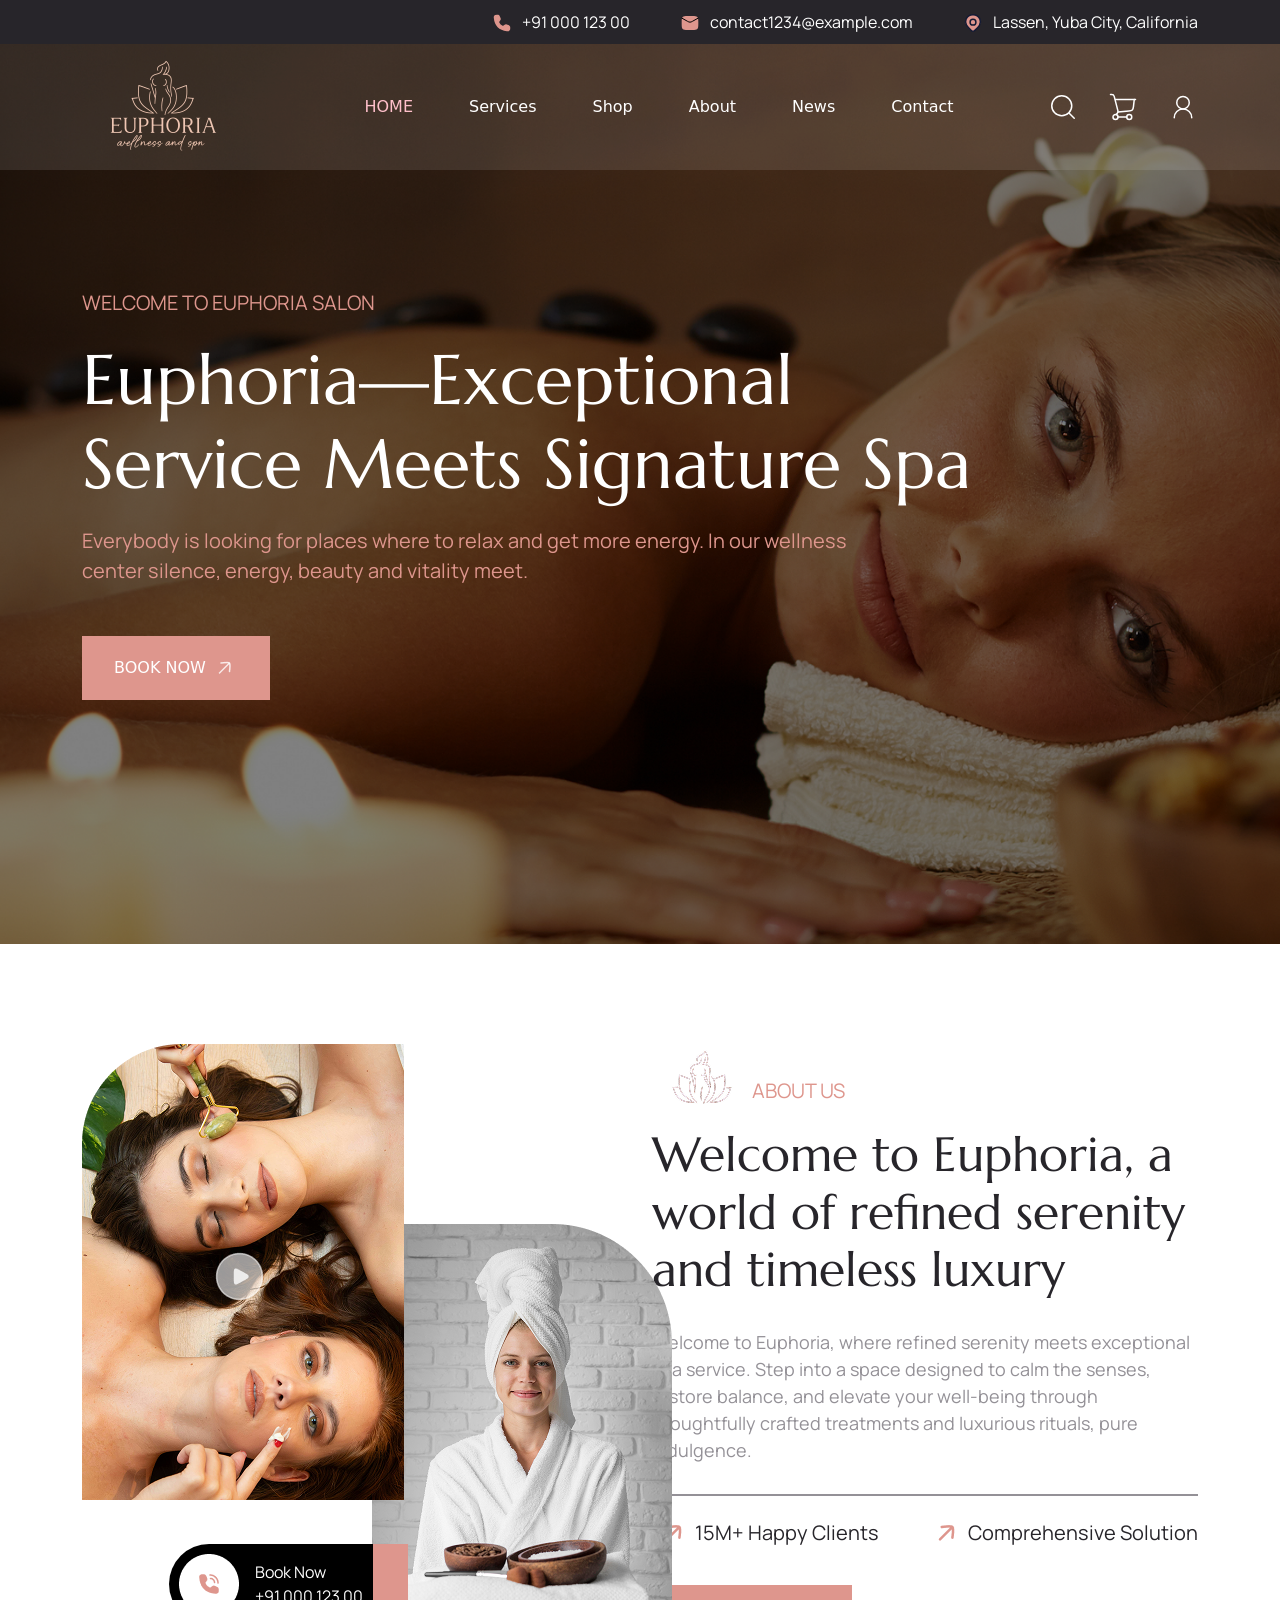
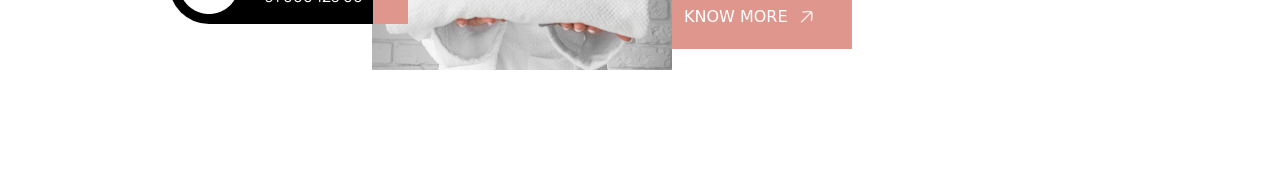
==== index.html @ 5483089f "first commit" ====
<!DOCTYPE html>
<html lang="en">

<head>
    <meta charset="UTF-8">
    <meta name="viewport" content="width=device-width, initial-scale=1.0">
    <title>Document</title>
    <!-- Bootstrap CSS -->
    <link href="https://cdn.jsdelivr.net/npm/bootstrap@5.3.8/dist/css/bootstrap.min.css" rel="stylesheet"
        integrity="sha384-sRIl4kxILFvY47J16cr9ZwB07vP4J8+LH7qKQnuqkuIAvNWLzeN8tE5YBujZqJLB" crossorigin="anonymous">

    <!-- Custom CSS -->
    <link rel="stylesheet" href="./css/style.css">
</head>

<body>

    <!-- Header Starts -->

    <div class="top-navbar">
        <div class="container">
            <div class="top-bar-cnt d-flex">
                <div class="t-b-no">
                    <div>
                        <svg width="20" height="20" viewBox="0 0 20 20" fill="none" xmlns="http://www.w3.org/2000/svg">
                            <path
                                d="M7.63212 4.76019L7.29658 4.00521C7.07718 3.51157 6.96748 3.26473 6.80342 3.07584C6.59781 2.83912 6.3298 2.66495 6.02998 2.57321C5.79073 2.5 5.52063 2.5 4.98042 2.5C4.19017 2.5 3.79504 2.5 3.46335 2.65191C3.07263 2.83085 2.71978 3.2194 2.57918 3.6255C2.45983 3.97024 2.49403 4.32452 2.56239 5.03308C3.29017 12.5751 7.42509 16.7101 14.9671 17.4379C15.6757 17.5062 16.03 17.5404 16.3747 17.421C16.7809 17.2805 17.1694 16.9276 17.3484 16.5369C17.5002 16.2052 17.5002 15.8101 17.5002 15.0198C17.5002 14.4796 17.5002 14.2095 17.427 13.9703C17.3353 13.6705 17.1611 13.4025 16.9244 13.1968C16.7355 13.0328 16.4887 12.923 15.995 12.7036L15.24 12.3681C14.7055 12.1305 14.4381 12.0117 14.1665 11.9859C13.9065 11.9611 13.6445 11.9976 13.4011 12.0924C13.1469 12.1914 12.9222 12.3786 12.4727 12.7532C12.0254 13.126 11.8017 13.3124 11.5284 13.4122C11.286 13.5008 10.9657 13.5336 10.7105 13.496C10.4226 13.4536 10.2022 13.3357 9.76129 13.1001C8.38962 12.3671 7.63318 11.6106 6.90013 10.239C6.66453 9.79805 6.54673 9.57763 6.5043 9.28972C6.46669 9.03455 6.49948 8.71422 6.58799 8.47188C6.68784 8.19857 6.87425 7.97488 7.24707 7.5275C7.62159 7.07807 7.80886 6.85335 7.90787 6.59909C8.00262 6.35578 8.03909 6.09367 8.01437 5.83373C7.98853 5.5621 7.86972 5.2948 7.63212 4.76019Z"
                                fill="#DE968D" stroke="#DE968D" stroke-width="1.5" stroke-linecap="round" />
                        </svg>
                    </div>
                    <div class="no">+91 000 123 00</div>
                </div>
                <div class="t-b-email">
                    <div>
                        <svg width="20" height="20" viewBox="0 0 20 20" fill="none" xmlns="http://www.w3.org/2000/svg">
                            <path
                                d="M1.67989 11.2297C1.73436 13.7844 1.76161 15.0617 2.70421 16.0079C3.64681 16.9541 4.95869 16.987 7.58244 17.0529C9.1995 17.0936 10.8007 17.0936 12.4177 17.0529C15.0415 16.987 16.3533 16.9541 17.296 16.0079C18.2386 15.0617 18.2658 13.7844 18.3202 11.2297C18.3378 10.4083 18.3378 9.59183 18.3202 8.77042C18.2658 6.2158 18.2386 4.93849 17.296 3.9923C16.3533 3.04611 15.0415 3.01315 12.4177 2.94722C10.8007 2.90659 9.1995 2.90659 7.58243 2.94722C4.95869 3.01313 3.64681 3.04609 2.70421 3.99229C1.7616 4.93848 1.73436 6.21579 1.67988 8.77042C1.66236 9.59183 1.66237 10.4083 1.67989 11.2297Z"
                                fill="#DE968D" />
                            <path d="M1.66675 5L7.4276 8.26414C9.55141 9.4675 10.4487 9.4675 12.5726 8.26414L18.3334 5"
                                fill="#DE968D" />
                            <path d="M1.66675 5L7.4276 8.26414C9.55141 9.4675 10.4487 9.4675 12.5726 8.26414L18.3334 5"
                                stroke="black" stroke-linejoin="round" />
                        </svg>
                    </div>
                    <div class="email">contact1234@example.com</div>
                </div>
                <div class="t-b-address">
                    <div>
                        <svg width="20" height="20" viewBox="0 0 20 20" fill="none" xmlns="http://www.w3.org/2000/svg">
                            <path
                                d="M11.3481 17.8059C10.9867 18.1442 10.5037 18.3334 10.0009 18.3334C9.49817 18.3334 9.01517 18.1442 8.65375 17.8059C5.34418 14.6884 0.908967 11.2058 3.07189 6.1498C4.24136 3.41605 7.04862 1.66675 10.0009 1.66675C12.9532 1.66675 15.7605 3.41605 16.93 6.1498C19.0902 11.1995 14.6658 14.6992 11.3481 17.8059Z"
                                fill="#DE968D" stroke="#141B34" stroke-width="1.5" />
                            <path
                                d="M12.9167 9.16667C12.9167 10.7775 11.6109 12.0833 10 12.0833C8.38921 12.0833 7.08337 10.7775 7.08337 9.16667C7.08337 7.55583 8.38921 6.25 10 6.25C11.6109 6.25 12.9167 7.55583 12.9167 9.16667Z"
                                stroke="#141B34" stroke-width="1.5" />
                        </svg>
                    </div>
                    <div class="address">Lassen, Yuba City, California</div>
                </div>
            </div>
        </div>
    </div>
    <div class="bottom-navbar position-absolute start-0 end-0">
        <nav class="navbar navbar-expand-xl bg-transparent">
            <div class="container navbar-container d-flex align-items-center">
                <div class="nav-logo">
                    <a class="navbar-brand" href="index.html">
                        <img src="./assets/logo.png" alt="">
                    </a>
                </div>
                <div class="menu">
                    <span></span>
                </div>
                <div class="navbar-collapse" id="navbarSupportedContent">
                    <ul class="navbar-nav mx-auto mb-2 mb-lg-0">
                        <li class="nav-item">
                            <a class="nav-link active text-white" aria-current="page" href="#">HOME</a>
                        </li>
                        <li class="nav-item">
                            <a class="nav-link text-white" href="">Services</a>
                        </li>
                        <li class="nav-item">
                            <a class="nav-link text-white" href="">Shop</a>
                        </li>
                        <li class="nav-item">
                            <a class="nav-link text-white" href="">About</a>
                        </li>
                        <li class="nav-item">
                            <a class="nav-link text-white" href="">News</a>
                        </li>
                        <li class="nav-item">
                            <a class="nav-link text-white" href="">Contact</a>
                        </li>
                    </ul>
                    <div class="icons d-flex align-items-center">
                        <div class="icons-svg">
                            <svg width="30" height="30" viewBox="0 0 30 30" fill="none"
                                xmlns="http://www.w3.org/2000/svg">
                                <path d="M21.25 21.25L26.25 26.25" stroke="white" stroke-width="1.5"
                                    stroke-linecap="round" stroke-linejoin="round" />
                                <path
                                    d="M23.75 13.75C23.75 8.22715 19.2729 3.75 13.75 3.75C8.22715 3.75 3.75 8.22715 3.75 13.75C3.75 19.2729 8.22715 23.75 13.75 23.75C19.2729 23.75 23.75 19.2729 23.75 13.75Z"
                                    stroke="white" stroke-width="1.5" stroke-linecap="round" stroke-linejoin="round" />
                            </svg>
                        </div>
                        <div class="icons-svg-1">
                            <svg width="30" height="30" viewBox="0 0 30 30" fill="none"
                                xmlns="http://www.w3.org/2000/svg">
                                <path
                                    d="M10 20L20.9001 19.0916C24.3108 18.8075 25.0764 18.0625 25.4544 14.6611L26.25 7.5"
                                    stroke="white" stroke-width="1.5" stroke-linecap="round" />
                                <path d="M7.5 7.5H27.5" stroke="white" stroke-width="1.5" stroke-linecap="round" />
                                <path
                                    d="M7.5 27.5C8.88071 27.5 10 26.3807 10 25C10 23.6193 8.88071 22.5 7.5 22.5C6.11929 22.5 5 23.6193 5 25C5 26.3807 6.11929 27.5 7.5 27.5Z"
                                    stroke="white" stroke-width="1.5" />
                                <path
                                    d="M21.25 27.5C22.6307 27.5 23.75 26.3807 23.75 25C23.75 23.6193 22.6307 22.5 21.25 22.5C19.8693 22.5 18.75 23.6193 18.75 25C18.75 26.3807 19.8693 27.5 21.25 27.5Z"
                                    stroke="white" stroke-width="1.5" />
                                <path d="M10 25H18.75" stroke="white" stroke-width="1.5" stroke-linecap="round" />
                                <path
                                    d="M2.5 2.5H3.7075C4.88835 2.5 5.91768 3.28074 6.20408 4.39366L9.92315 18.8456C10.1111 19.576 9.95025 20.3496 9.4853 20.952L8.29016 22.5"
                                    stroke="white" stroke-width="1.5" stroke-linecap="round" />
                            </svg>
                        </div>
                        <div class="icons-svg">
                            <svg width="30" height="30" viewBox="0 0 30 30" fill="none"
                                xmlns="http://www.w3.org/2000/svg">
                                <path
                                    d="M21.25 10.625C21.25 7.17322 18.4517 4.375 15 4.375C11.5482 4.375 8.75 7.17322 8.75 10.625C8.75 14.0767 11.5482 16.875 15 16.875C18.4517 16.875 21.25 14.0767 21.25 10.625Z"
                                    stroke="white" stroke-width="1.5" stroke-linecap="round" stroke-linejoin="round" />
                                <path
                                    d="M23.75 25.625C23.75 20.7925 19.8325 16.875 15 16.875C10.1675 16.875 6.25 20.7925 6.25 25.625"
                                    stroke="white" stroke-width="1.5" stroke-linecap="round" stroke-linejoin="round" />
                            </svg>
                        </div>
                    </div>
                </div>
            </div>
        </nav>
    </div>

    <!-- Header Ends -->

    <!-- Banner Starts -->

    <section class="banner-section d-flex align-items-center">
        <div class="container">
            <div class="banner-content">
                <div class="sub-hdr">WELCOME TO EUPHORIA SALON</div>
                <h1 class="title1">Euphoria—Exceptional Service Meets Signature Spa </h1>
                <div class="sub-title">Everybody is looking for places where to relax and get more energy. In our
                    wellness
                    center silence, energy, beauty and vitality meet.
                </div>
                <div class="banner-btn">
                    <a class="primary-btn" href="">BOOK NOW <img class="arrow" src="./assets/right-arrow.png"
                            alt=""></a>
                </div>
            </div>
        </div>
    </section>

    <!-- Banner Ends -->

    <!-- About Starts -->

    <section class="about-section">
        <div class="container">
            <div class="row d-flex flex-wrap-reverse">
                <div class="col-12 col-md-12 col-lg-12 col-xl-6">
                    <div class="about-us-images">
                        <div class="About-img-1"><img src="./assets/About-img-1.png" alt="">
                            <div class="play-btn"><a href=""><img src="./assets/about-play.png" alt=""></a></div>
                        </div>
                        <div class="About-img-2"><img src="./assets/About-img-2.png" alt=""></div>
                        <div class="book-now d-flex align-items-center">
                            <div class="outer-box bg-black d-flex align-items-center justify-content-between">
                                <div><img src="./assets/phone.png" alt=""></div>
                                <div class="book-now-section ms-3">
                                    <div class="book-now-2">Book Now</div>
                                    <div class="book-now-no">+91 000 123 00</div>
                                </div>
                            </div>
                            <div class="pink-extension"></div>
                        </div>
                    </div>
                </div>
                <div class="col-12 col-md-12 col-lg-12 col-xl-6">
                    <div class="about-us-content">
                        <div class="about-us d-flex align-items-end">
                            <div><img src="./assets/flower-icon.png" alt=""></div>
                            <div class="sub-hdr">ABOUT US</div>
                        </div>
                        <h2 class="title2">Welcome to Euphoria, a world of refined serenity and timeless luxury</h2>
                        <div class="sub-title">
                            Welcome to Euphoria, where refined serenity meets exceptional spa service. Step into a space
                            designed to calm the senses, restore balance, and elevate your well-being through
                            thoughtfully crafted treatments and luxurious rituals, pure indulgence.
                        </div>
                        <div class="about-us-line mb-3"></div>
                        <div class="about-us-btm-cnt d-flex align-items-center justify-content-between flex-wrap">
                            <div class="clients d-flex align-items-center">
                                <div><img src="./assets/pink-arrow.png" alt=""></div>
                                <div class="clients-under">15M+ Happy Clients</div>
                            </div>
                            <div class="sol d-flex align-items-center">
                                <div><img src="./assets/pink-arrow.png" alt=""></div>
                                <div class="clients-under">Comprehensive Solution</div>
                            </div>
                        </div>
                        <div class="about-us-btn">
                            <a class="primary-btn" href="">KNOW MORE <img class="arrow" src="./assets/right-arrow.png"
                                    alt=""></a>
                        </div>
                    </div>
                </div>
            </div>
        </div>
    </section>

    <!-- About Ends -->

    <!-- Js Starts -->
    <script>
        const menu = document.querySelector(".menu");
        const navbarCollapse = document.querySelector(".navbar-collapse");

        let collapse = true;

        menu.addEventListener("click", () => {
            if (collapse == true) {
                menu.classList.add("show");
                navbarCollapse.style.right = "0";
                document.body.classList.add("overflow-hidden");
                collapse = false;
            } else {
                menu.classList.remove("show");
                navbarCollapse.style.right = "-100%";
                document.body.classList.remove("overflow-hidden");
                collapse = true;
            }
        });
    </script>
</body>

</html>
---- css/style.css ----
@import url('https://fonts.googleapis.com/css2?family=Manrope:wght@200..800&family=Marcellus&display=swap');

html,
body {
    overflow-x: hidden;
}

:root {
    --primary-color: #27252A;
    --secondary-color: #DE968D;
    --tertiary-color: #FFFFFF;
    --fourth-color: #949197;
}

ul,
p {
    margin: 0;
    padding: 0;
}

ul {
    list-style-type: none;
}

a {
    display: inline-block;
    text-decoration: none;
}

.sub-hdr {
    font-family: "Manrope", sans-serif;
    font-size: 20px;
    color: var(--secondary-color);
    margin-bottom: 20px;
}

.title1 {
    font-family: "Marcellus", serif;
    font-size: 70px;
    color: var(--tertiary-color);
    margin-bottom: 20px;
}

.title2 {
    font-family: "Marcellus", serif;
    font-size: 48px;
    color: var(--primary-color);
    margin-bottom: 20px;
}

.sub-title {
    font-family: "Manrope", sans-serif;
    font-size: 20px;
    color: var(--secondary-color);
}

.primary-btn {
    background: var(--secondary-color);
    padding: 16px 32px;
    color: var(--tertiary-color);
}


/* Header Starts */

.top-navbar {
    background: var(--primary-color);
    padding: 10px 0;
}

.top-bar-cnt {
    justify-content: flex-end;
    gap: 50px;
}

.t-b-no,
.t-b-email,
.t-b-address {
    display: flex;
    /* margin-left: 50px; */
}

.no,
.email,
.address {
    color: var(--tertiary-color);
    font-family: "Manrope", sans-serif;
    margin-left: 10px;
}

.bottom-navbar {
    /* backdrop-filter: blur(10px); */
    background: rgba(255, 255, 255, 0.1);
}

.nav-item {
    margin-left: 40px;
}

.navbar-nav .nav-link.active,
.nav-link:hover {
    color: pink !important;
}

.icons-svg,
.icons-svg-1 {
    margin-left: 30px;
}

/* Header Ends */

/* Banner Starts */

.banner-section {
    background: url(../assets/banner.png) no-repeat center/cover;
    padding: 244px 0;
    min-height: 100vh;
}

.banner-content {
    max-width: 928px;
}

.banner-content .sub-title {
    margin-bottom: 50px;
    max-width: 810px;
}

/* Banner Ends */

/* About Starts */

.about-section {
    padding: 100px 0;
}

.about-us-images {
    position: relative;
    min-height: 630px;
}

.About-img-1 {
    position: relative;
    z-index: 2;
}

.play-btn {
    position: absolute;
    top: 205px;
    left: 130px;
}

.About-img-2 {
    position: absolute;
    top: 180px;
    left: 290px;
    z-index: 1;
}

.book-now {
    position: absolute;
    z-index: 3;
    top: 500px;
    left: 87px;
}

.outer-box {
    padding: 10px;
    border-radius: 50px 0 0 50px;
}

.pink-extension {
    background-color: var(--secondary-color);
    width: 35px;
    height: 80px;
}

.book-now-2,
.book-now-no {
    font-family: "Manrope", sans-serif;
    color: var(--tertiary-color);
}

.about-us .sub-hdr {
    margin-bottom: 0;
}

.about-us-content .title2 {
    max-width: 583px;
    margin-bottom: 30px;
    margin-top: 20px;
}

.about-us-content .sub-title {
    font-size: 18px;
    max-width: 583px;
    color: var(--fourth-color);
    margin-bottom: 30px;
}

.about-us-line {
    border: 1px solid var(--fourth-color);
    max-width: 583px;
}

.about-us-btm-cnt {
    max-width: 583px;
    margin-bottom: 30px;
}

.clients-under {
    font-family: "Manrope", sans-serif;
    color: var(--primary-color);
    font-size: 20px;
}

/* About Ends */

/* Media Query Starts */

@media screen and (max-width:1200px) {
    /* Header Section */

    .navbar-collapse {
        display: none;
    }

    .menu {
        margin-left: auto;
        display: flex;
        align-items: center;
        padding: 5px 20px;
        color: var(--tertiary-color);
        position: relative;
        z-index: 999;
    }

    .menu::after,
    .menu::before {
        content: "";
        height: 2px;
        background: white;
        display: inline-block;
        position: absolute;
        left: 0;
        right: 0;
        transition: 0.5s linear;
    }

    .menu::after {
        top: -5px;
    }

    .menu::before {
        bottom: -5px;
    }

    .menu span {
        height: 2px;
        background: white;
        position: absolute;
        left: 0;
        right: 0;
        top: 50%;
        transform: translateY(-50%);
        transition: 0.5s linear;
    }

    .menu.show span {
        transform: translateX(-30px);
        opacity: 0;
    }

    .menu.show::after {
        transform: rotate(45deg) translateX(13px);
    }

    .menu.show::before {
        transform: rotate(-45deg) translateX(13px);
    }

    .navbar-nav {
        flex-direction: column !important;
        align-items: center;
        justify-content: center;
        align-items: center;
    }

    .navbar-nav .nav-item {
        margin-bottom: 10px;
        margin-left: 0;
    }

    .icons-svg {
        margin-left: 0;
    }

    .icons-svg-1 {
        margin-right: 30px;
    }

    .navbar-collapse {
        display: block;
        position: fixed;
        top: 0;
        min-height: 100vh;
        right: -100%;
        width: 60%;
        background: black;
        transition: 0.5s linear;
        z-index: 99;
        display: flex;
        flex-direction: column;
        justify-content: center;
        align-items: center;
    }

    .overflow-hidden {
        overflow: hidden;
        height: 100vh;
    }


    /* About Section */

    .about-us {
        justify-content: center;
        margin-bottom: 30px;
    }

    .about-us-content .title2 {
        text-align: center;
        margin: 0 auto 30px;
    }

    .about-us-content .sub-title {
        text-align: center;
        margin: 0 auto 30px;
    }

    .about-us-line {
        margin: 0 auto;
    }

    .about-us-btm-cnt {
        margin: 0 auto;
    }

    .about-us-btn {
        text-align: center;
        margin-bottom: 50px;
        margin-top: 20px;
    }

    .about-us-images {
        max-width: 600px;
        margin: 0 auto;
    }

}

@media screen and (max-width:1024px) {

    /* Header Section */

    .top-bar-cnt {
        justify-content: center;
        flex-wrap: wrap;
        gap: 10px;
    }

}

@media screen and (max-width:768px) {
    .navbar-collapse {
        top: 44px;
    }
}

@media screen and (max-width:425px) {
    .navbar-collapse {
        top: 78px;
    }

    .nav-logo img {
        max-width: 120px;
    }

    .navbar-collapse {
        width: 90%;
    }

    /* Banner Section */

    .title1 {
        font-size: 50px;
    }

    .banner-content .sub-hdr,
    .banner-content .sub-title {
        font-size: 16px;
    }

    /* About Section */


    .title2 {
        font-size: 36px;
    }

    .about-us-content .sub-hdr,
    .about-us-content .sub-title {
        font-size: 16px;
    }

   


}

@media screen and (max-width:375px) {
    .navbar-collapse {
        top: 112px;
    }

    .navbar-nav .nav-item {
        margin-bottom: 0;
    }
}
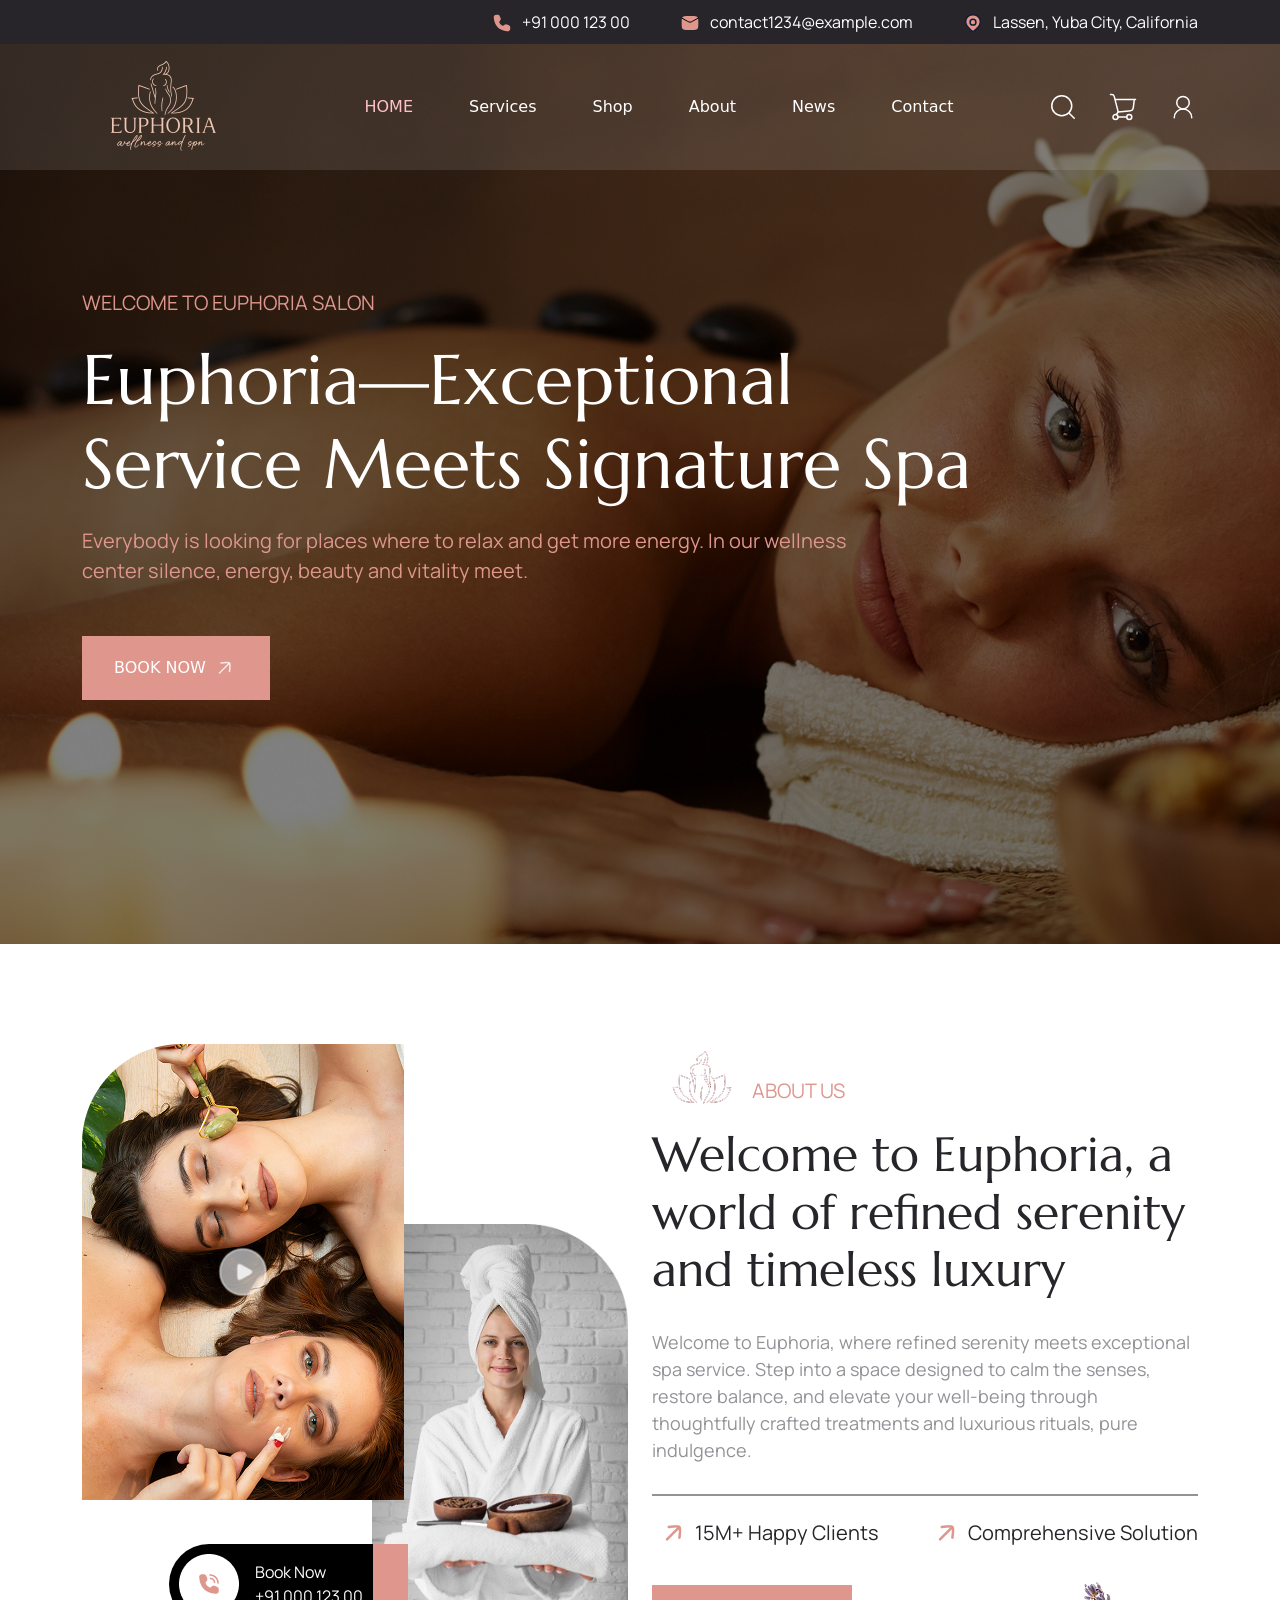
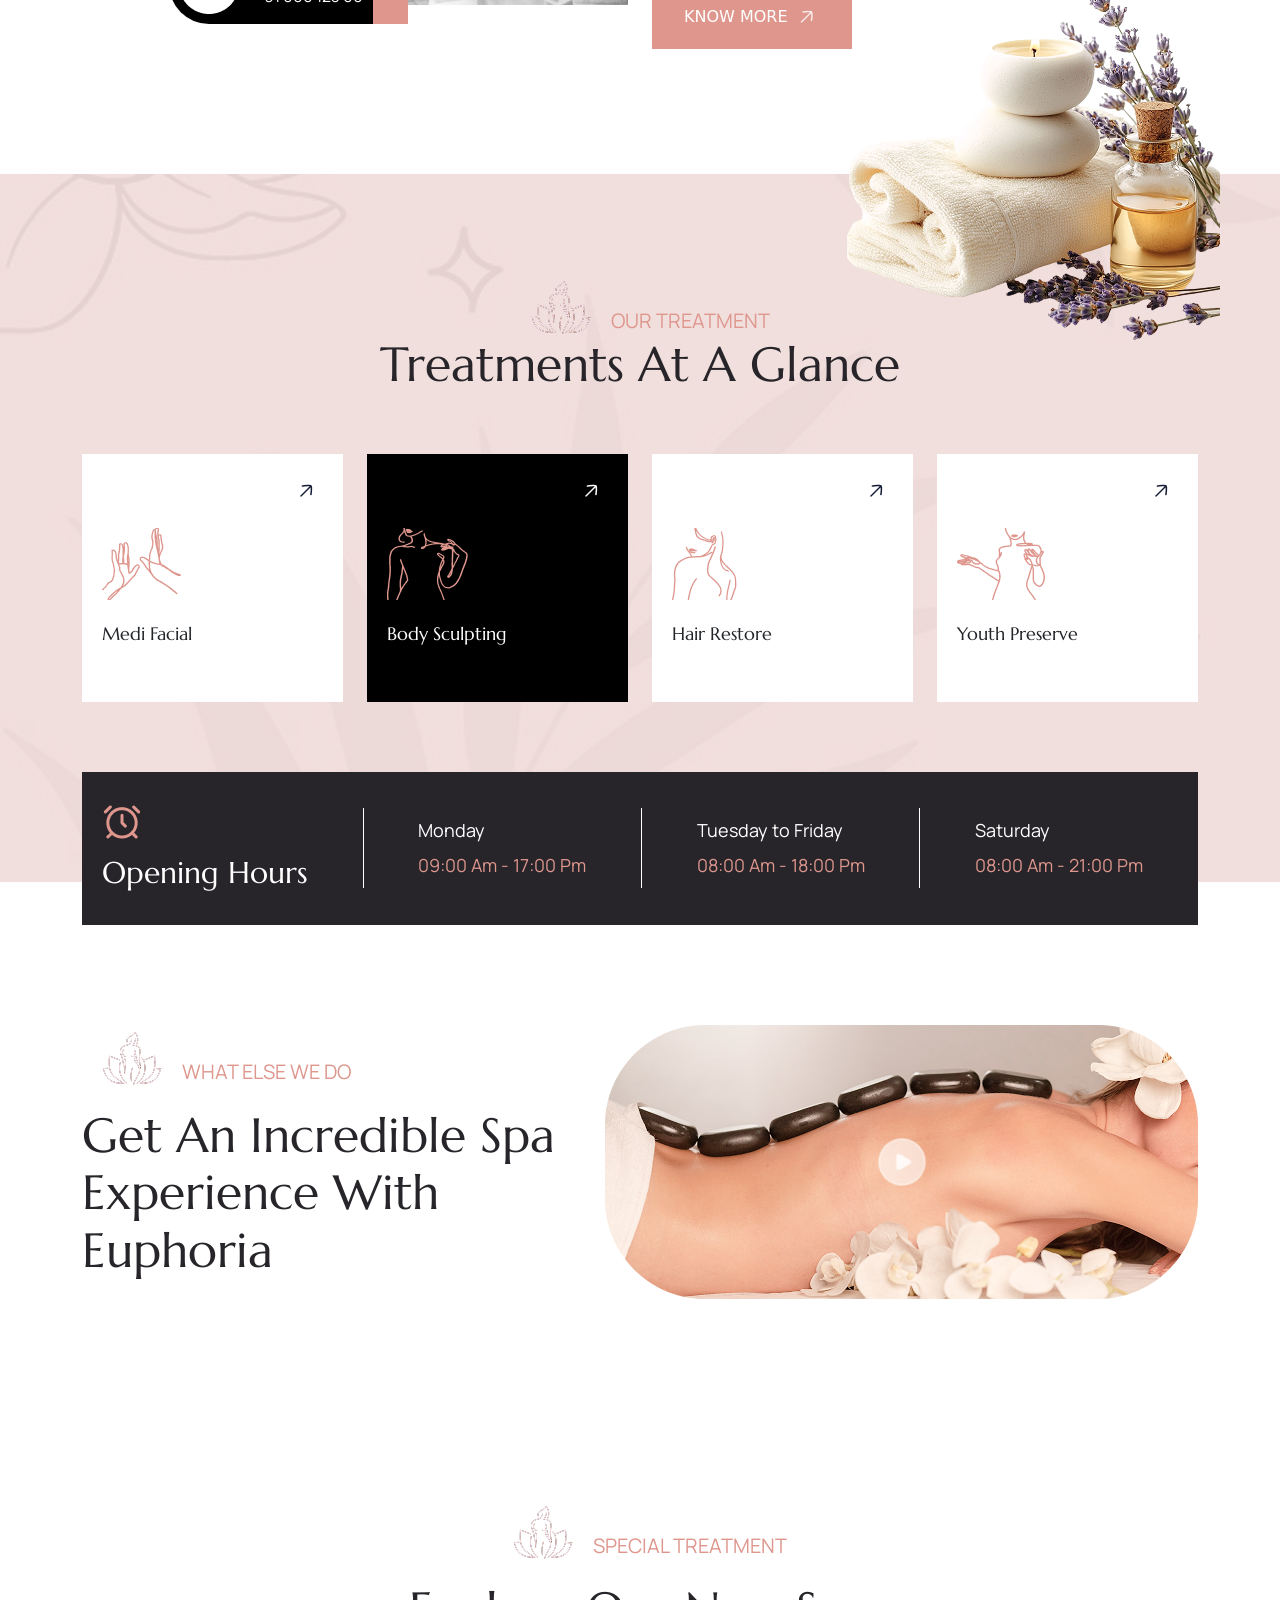
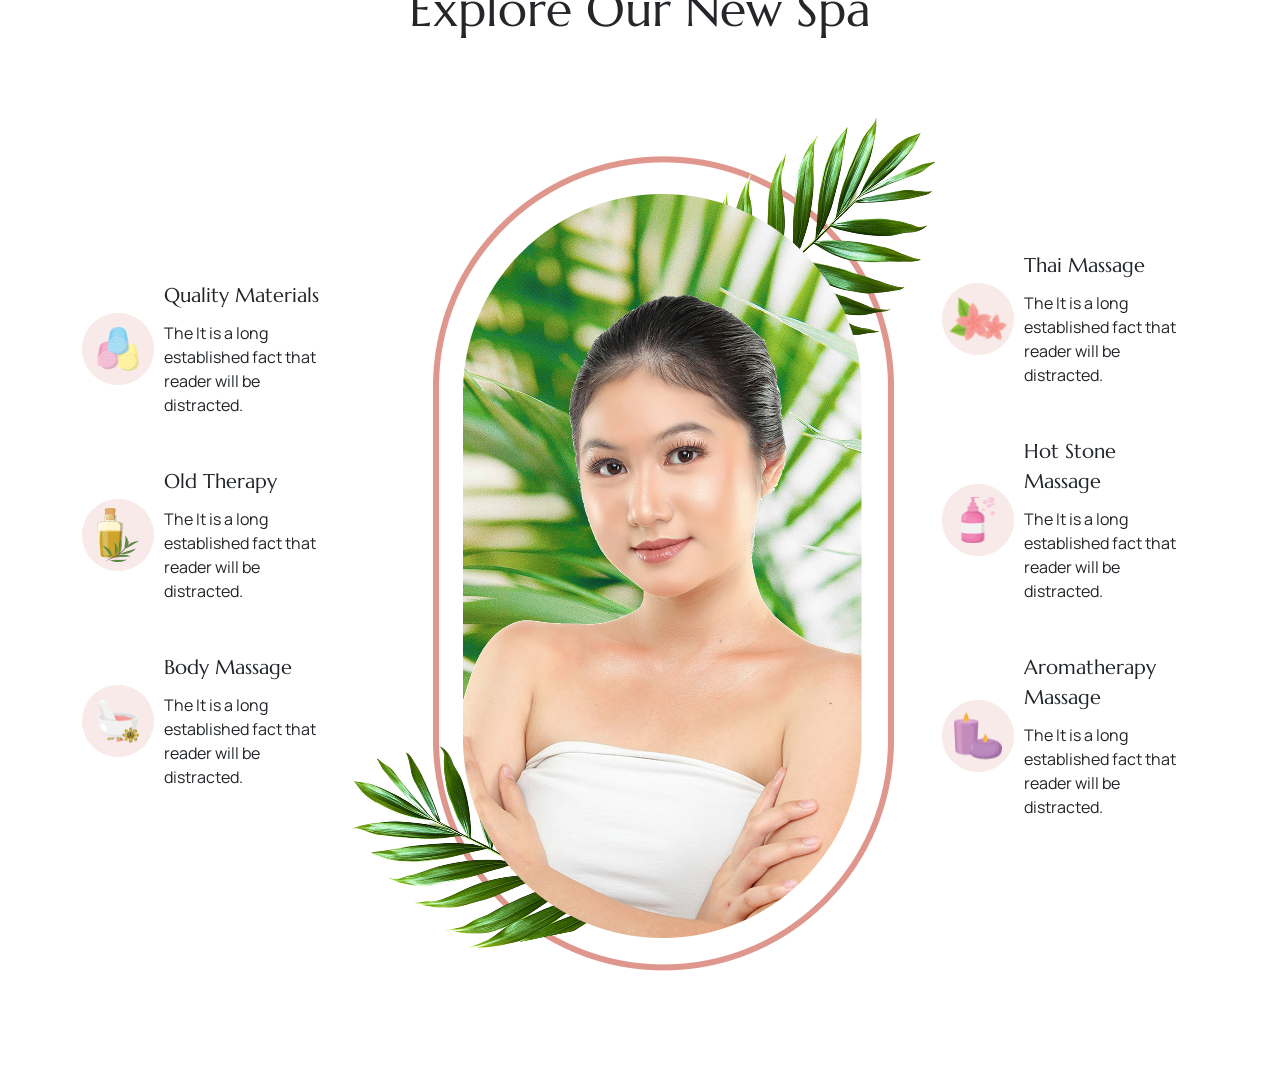
==== commit bbe8bf5b: "second commit" ====
--- a/index.html
+++ b/index.html
@@ -166,7 +166,7 @@
 
     <section class="about-section">
         <div class="container">
-            <div class="row d-flex flex-wrap-reverse">
+            <div class="row flex-wrap-reverse">
                 <div class="col-12 col-md-12 col-lg-12 col-xl-6">
                     <div class="about-us-images">
                         <div class="About-img-1"><img src="./assets/About-img-1.png" alt="">
@@ -219,6 +219,205 @@
     </section>
 
     <!-- About Ends -->
+
+    <!-- Our Treatment Starts -->
+
+    <section class="our-treatment-section">
+        <img class="o-t-s-img" src="./assets/positioned-image.png" alt="">
+        <div class="container">
+            <div class="our-treatment-content">
+                <div class="o-t-hdr d-flex align-items-end justify-content-center">
+                    <div><img src="./assets/flower-icon.png" alt=""></div>
+                    <div class="sub-hdr">OUR TREATMENT</div>
+                </div>
+                <h2 class="title2">Treatments At A Glance</h2>
+            </div>
+            <div class="row">
+                <div class="col-12 col-md-6 col-lg-6 col-xl-3">
+                    <div class="o-t-box bg-white">
+                        <div class="o-t-box-1">
+                            <div><img src="./assets/black-arrow.png" alt=""></div>
+                        </div>
+                        <div class="o-t-1"><img src="./assets/o-t-1.png" alt=""></div>
+                        <div class="o-t-text">Medi Facial</div>
+                    </div>
+                </div>
+                <div class="col-12 col-md-6 col-lg-6 col-xl-3">
+                    <div class="o-t-box-black bg-black">
+                        <div class="o-t-box-1">
+                            <div><img src="./assets/white-arrow.png" alt=""></div>
+                        </div>
+                        <div class="o-t-1"><img src="./assets/o-t-2.png" alt=""></div>
+                        <div class="o-t-text">Body Sculpting</div>
+                    </div>
+                </div>
+                <div class="col-12 col-md-6 col-lg-6 col-xl-3">
+                    <div class="o-t-box bg-white">
+                        <div class="o-t-box-1">
+                            <div><img src="./assets/black-arrow.png" alt=""></div>
+                        </div>
+                        <div class="o-t-1"><img src="./assets/o-t-3.png" alt=""></div>
+                        <div class="o-t-text">Hair Restore</div>
+                    </div>
+                </div>
+                <div class="col-12 col-md-6 col-lg-6 col-xl-3">
+                    <div class="o-t-box bg-white">
+                        <div class="o-t-box-1">
+                            <div><img src="./assets/black-arrow.png" alt=""></div>
+                        </div>
+                        <div class="o-t-1"><img src="./assets/o-t-4.png" alt=""></div>
+                        <div class="o-t-text">Youth Preserve</div>
+                    </div>
+                </div>
+            </div>
+        </div>
+    </section>
+
+    <!-- Our Treatment Ends -->
+
+    <!-- Hours Starts -->
+
+    <section class="hours-section">
+        <div class="container">
+            <div class="hours-black-box d-flex align-items-center justify-content-between flex-wrap">
+                <div class="hours-first">
+                    <div class="alarm mb-2"><img src="./assets/alarm-clock.png" alt=""></div>
+                    <div class="open-hr text-white">Opening Hours</div>
+                </div>
+                <div class="hours-line"></div>
+                <div class="hours-second">
+                    <div class="day mb-2 text-white">Monday</div>
+                    <div class="time">09:00 Am - 17:00 Pm</div>
+                </div>
+                <div class="hours-line"></div>
+                <div class="hours-third">
+                    <div class="day mb-2 text-white">Tuesday to Friday</div>
+                    <div class="time">08:00 Am - 18:00 Pm</div>
+                </div>
+                <div class="hours-line"></div>
+                <div class="hours-fourth">
+                    <div class="day mb-2 text-white">Saturday</div>
+                    <div class="time">08:00 Am - 21:00 Pm</div>
+                </div>
+            </div>
+        </div>
+    </section>
+
+    <!-- Hours Ends -->
+
+    <!-- What Else Starts -->
+
+    <section class="what-else-section">
+        <div class="container">
+            <div class="what-else d-flex justify-content-between align-items-center">
+                <div class="what-else-left">
+                    <div class="what-else-content">
+                        <div class="what-else-hdr d-flex align-items-end justify-content-start">
+                            <div><img src="./assets/flower-icon.png" alt=""></div>
+                            <div class="sub-hdr">WHAT ELSE WE DO</div>
+                        </div>
+                        <h2 class="title2">Get An Incredible Spa Experience With Euphoria</h2>
+                    </div>
+                </div>
+                <div class="what-else-right">
+                    <div class="w-e-img"><img src="./assets/Else-sec-img.png" alt="">
+                        <div class="play-btn"><a href=""><img src="./assets/about-play.png" alt=""></a></div>
+                    </div>
+                </div>
+            </div>
+        </div>
+    </section>
+
+    <!-- What Else Ends -->
+
+    <!-- Special Treatment Starts -->
+
+    <section class="special-treatment-section">
+        <div class="container">
+            <div class="special-treatment">
+                <div class="special-treatment-content">
+                    <div class="s-t-hdr d-flex align-items-end justify-content-center">
+                        <div><img src="./assets/flower-icon.png" alt=""></div>
+                        <div class="sub-hdr">SPECIAL TREATMENT</div>
+                    </div>
+                    <h2 class="title2">Explore Our New Spa</h2>
+                </div>
+                <div class="s-t-bottom-part d-flex align-items-center">
+                    <div class="s-t-left">
+                        <div class="spe1 d-flex align-items-center">
+                            <div class="s-t-circle"><img src="./assets/s-t-circle.png" alt="">
+                                <img class="s-t-1" src="./assets/s-t-1.png" alt="">
+                            </div>
+                            <div class="spe-cnt">
+                                <div class="spe-hdr">Quality Materials</div>
+                                <div class="spe-p">The It is a long established fact that reader will be distracted.
+                                </div>
+                            </div>
+                        </div>
+                        <div class="spe2 d-flex align-items-center">
+                            <div class="s-t-circle"><img src="./assets/s-t-circle.png" alt="">
+                                <img class="s-t-2" src="./assets/s-t-2.png" alt="">
+                            </div>
+                            <div class="spe-cnt">
+                                <div class="spe-hdr">Old Therapy</div>
+                                <div class="spe-p">The It is a long established fact that reader will be distracted.
+                                </div>
+                            </div>
+                        </div>
+                        <div class="spe3 d-flex align-items-center">
+                            <div class="s-t-circle"><img src="./assets/s-t-circle.png" alt="">
+                                <img class="s-t-3" src="./assets/s-t-3.png" alt="">
+                            </div>
+                            <div class="spe-cnt">
+                                <div class="spe-hdr">Body Massage</div>
+                                <div class="spe-p">The It is a long established fact that reader will be distracted.
+                                </div>
+                            </div>
+                        </div>
+                    </div>
+                    <div class="s-t-middle d-flex justify-content-center">
+                        <div class="s-t-middle-pic"><img src="./assets/s-t-border-leaf.png" alt="">
+                            <img class="s-t-middle-img" src="./assets/s-t-image.png" alt="">
+                        </div>
+                    </div>
+                    <div class="s-t-right">
+                        <div class="spe1 d-flex align-items-center">
+                            <div class="s-t-circle"><img src="./assets/s-t-circle.png" alt="">
+                                <img class="s-t-1" src="./assets/s-t-4.png" alt="">
+                            </div>
+                            <div class="spe-cnt">
+                                <div class="spe-hdr">Thai Massage</div>
+                                <div class="spe-p">The It is a long established fact that reader will be distracted.
+                                </div>
+                            </div>
+                        </div>
+                        <div class="spe2 d-flex align-items-center">
+                            <div class="s-t-circle"><img src="./assets/s-t-circle.png" alt="">
+                                <img class="s-t-2" src="./assets/s-t-5.png" alt="">
+                            </div>
+                            <div class="spe-cnt">
+                                <div class="spe-hdr">Hot Stone Massage</div>
+                                <div class="spe-p">The It is a long established fact that reader will be distracted.
+                                </div>
+                            </div>
+                        </div>
+                        <div class="spe3 d-flex align-items-center">
+                            <div class="s-t-circle"><img src="./assets/s-t-circle.png" alt="">
+                                <img class="s-t-3" src="./assets/s-t-6.png" alt="">
+                            </div>
+                            <div class="spe-cnt">
+                                <div class="spe-hdr">Aromatherapy Massage</div>
+                                <div class="spe-p">The It is a long established fact that reader will be distracted.
+                                </div>
+                            </div>
+                        </div>
+                    </div>
+                </div>
+            </div>
+        </div>
+    </section>
+
+    <!-- Special Treatment Ends -->
 
     <!-- Js Starts -->
     <script>
--- a/css/style.css
+++ b/css/style.css
@@ -137,17 +137,24 @@
 .about-us-images {
     position: relative;
     min-height: 630px;
+    width: 100%;
+}
+
+.about-us-images img {
+    max-width: 100%;
 }
 
 .About-img-1 {
     position: relative;
+    display: inline-block;
     z-index: 2;
 }
 
-.play-btn {
+.About-img-1 .play-btn {
     position: absolute;
-    top: 205px;
-    left: 130px;
+    top: 50%;
+    left: 50%;
+    transform: translate(-50%, -50%);
 }
 
 .About-img-2 {
@@ -215,6 +222,187 @@
 }
 
 /* About Ends */
+
+/* Our Treatment Starts */
+
+.our-treatment-section {
+    padding: 100px 0 180px;
+    /* background-color: #F2D5D1; */
+    background: url(../assets/o-t-bg-img.png);
+    position: relative;
+}
+
+.o-t-s-img {
+    position: absolute;
+    top: -200px;
+    right: 60px;
+}
+
+.o-t-hdr .sub-hdr {
+    margin-bottom: 0;
+}
+
+.our-treatment-content .title2 {
+    text-align: center;
+    margin-bottom: 60px;
+}
+
+.o-t-box,
+.o-t-box-black {
+    padding: 20px 20px 55px;
+}
+
+.o-t-box-black .o-t-text {
+    color: white;
+}
+
+.o-t-text {
+    font-family: "Marcellus", serif;
+    font-size: 18px;
+}
+
+.o-t-box-1 {
+    display: flex;
+    justify-content: end;
+    margin-bottom: 20px;
+}
+
+.o-t-1 {
+    margin-bottom: 20px;
+}
+
+/* Our Treatment Ends */
+
+/* Hour Starts */
+
+.hours-section {
+    margin-top: -110px;
+    position: relative;
+    z-index: 5;
+}
+
+.hours-black-box {
+    padding: 30px 55px 30px 20px;
+    background: var(--primary-color);
+}
+
+.open-hr {
+    font-family: "Marcellus", serif;
+    font-size: 30px;
+}
+
+.day,
+.time {
+    font-family: "Manrope", sans-serif;
+    font-size: 18px;
+}
+
+.time {
+    color: var(--secondary-color);
+}
+
+.hours-line {
+    width: 1px;
+    height: 80px;
+    background: var(--tertiary-color);
+}
+
+/* Hour Ends */
+
+/* What Else Starts */
+
+.what-else-section {
+    padding: 100px 0;
+}
+
+.what-else-hdr {
+    margin-bottom: 20px;
+}
+
+.w-e-img {
+    position: relative;
+    z-index: 1;
+}
+
+.what-else-content .sub-hdr {
+    margin-bottom: 0;
+}
+
+.w-e-img .play-btn {
+    position: absolute;
+    top: 50%;
+    left: 50%;
+    transform: translate(-50%, -50%);
+    z-index: 2;
+}
+
+/* What Else Ends */
+
+/* Special Treatment Starts */
+
+.special-treatment-section {
+    padding: 100px 0;
+}
+
+.special-treatment-content .title2 {
+    text-align: center;
+}
+
+.s-t-hdr {
+    margin-bottom: 20px;
+}
+
+.s-t-hdr .sub-hdr {
+    margin-bottom: 0;
+}
+
+.special-treatment-content .title2 {
+    margin-bottom: 60px;
+}
+
+.spe1,
+.spe2 {
+    margin-bottom: 50px;
+}
+
+.s-t-circle {
+    position: relative;
+    margin-right: 10px;
+}
+
+.s-t-1,
+.s-t-2,
+.s-t-3 {
+    position: absolute;
+    left: 50%;
+    top: 50%;
+    transform: translate(-50%, -50%);
+}
+
+.spe-hdr {
+    font-family: "Marcellus", serif;
+    font-size: 20px;
+    margin-bottom: 10px;
+}
+
+.spe-p {
+    font-family: "Manrope", sans-serif;
+    font-size: 16px;
+    max-width: 297px;
+}
+
+.s-t-middle-pic {
+    position: relative;
+}
+
+.s-t-middle-img {
+    position: absolute;
+    left: 125px;
+    top: 95px;
+    /* transform: translate(-50%, -50%); */
+}
+
+/* Special Treatment Ends */
 
 /* Media Query Starts */
 
@@ -357,6 +545,38 @@
         margin: 0 auto;
     }
 
+    /* Special Treatment Section */
+
+    .s-t-middle-pic img {
+        max-width: 300px !important;
+        height: 390px;
+    }
+
+    .s-t-middle-img {
+        /* max-width: 260px !important; */
+        height: 340px !important;
+        top: 38px;
+        left: 55px;
+    }
+
+    .s-t-bottom-part {
+        flex-direction: column;
+        align-items: center;
+        gap: 50px;
+    }
+
+    .s-t-middle {
+        order: 1;
+    }
+
+    .s-t-left {
+        order: 2;
+    }
+
+    .s-t-right {
+        order: 3;
+    }
+
 }
 
 @media screen and (max-width:1024px) {
@@ -369,17 +589,62 @@
         gap: 10px;
     }
 
+
+    /* Our Treatment Section */
+
+    .o-t-s-img {
+        max-width: 200px;
+        top: -100px;
+    }
+
+    .o-t-box,
+    .o-t-box-black {
+        /* padding: 10px 20px; */
+        margin: 10px;
+    }
+
+    /* What Else Section */
+
+    .what-else {
+        flex-wrap: wrap;
+    }
+
+    .what-else-hdr {
+        justify-content: center !important;
+    }
+
+    .what-else-left .title2 {
+        text-align: center;
+    }
+
+    .what-else-right {
+        display: flex;
+        justify-content: center;
+        width: 100%;
+    }
+
+}
+
+@media screen and (max-width:992px) {
+    .hours-black-box>div {
+        padding: 10px 20px;
+    }
+
+    .hours-line {
+        display: none;
+    }
 }
 
 @media screen and (max-width:768px) {
     .navbar-collapse {
-        top: 44px;
+        top: 0;
     }
 }
 
 @media screen and (max-width:425px) {
+
     .navbar-collapse {
-        top: 78px;
+        top: 0;
     }
 
     .nav-logo img {
@@ -394,12 +659,20 @@
 
     .title1 {
         font-size: 50px;
+        text-align: center;
     }
 
     .banner-content .sub-hdr,
     .banner-content .sub-title {
         font-size: 16px;
-    }
+        text-align: center;
+    }
+
+    .banner-btn {
+        text-align: center;
+    }
+
+
 
     /* About Section */
 
@@ -408,20 +681,34 @@
         font-size: 36px;
     }
 
-    .about-us-content .sub-hdr,
-    .about-us-content .sub-title {
+    .sub-hdr,
+    .sub-title {
         font-size: 16px;
     }
 
-   
-
+    .about-us-btm-cnt {
+        justify-content: center !important;
+    }
+
+    .About-img-1 {
+        display: flex;
+        justify-content: center;
+    }
+
+    .About-img-2 {
+        display: none;
+    }
+
+    /* What Else Section */
+
+    .w-e-img img {
+        max-width: 280px;
+    }
 
 }
 
 @media screen and (max-width:375px) {
-    .navbar-collapse {
-        top: 112px;
-    }
+
 
     .navbar-nav .nav-item {
         margin-bottom: 0;
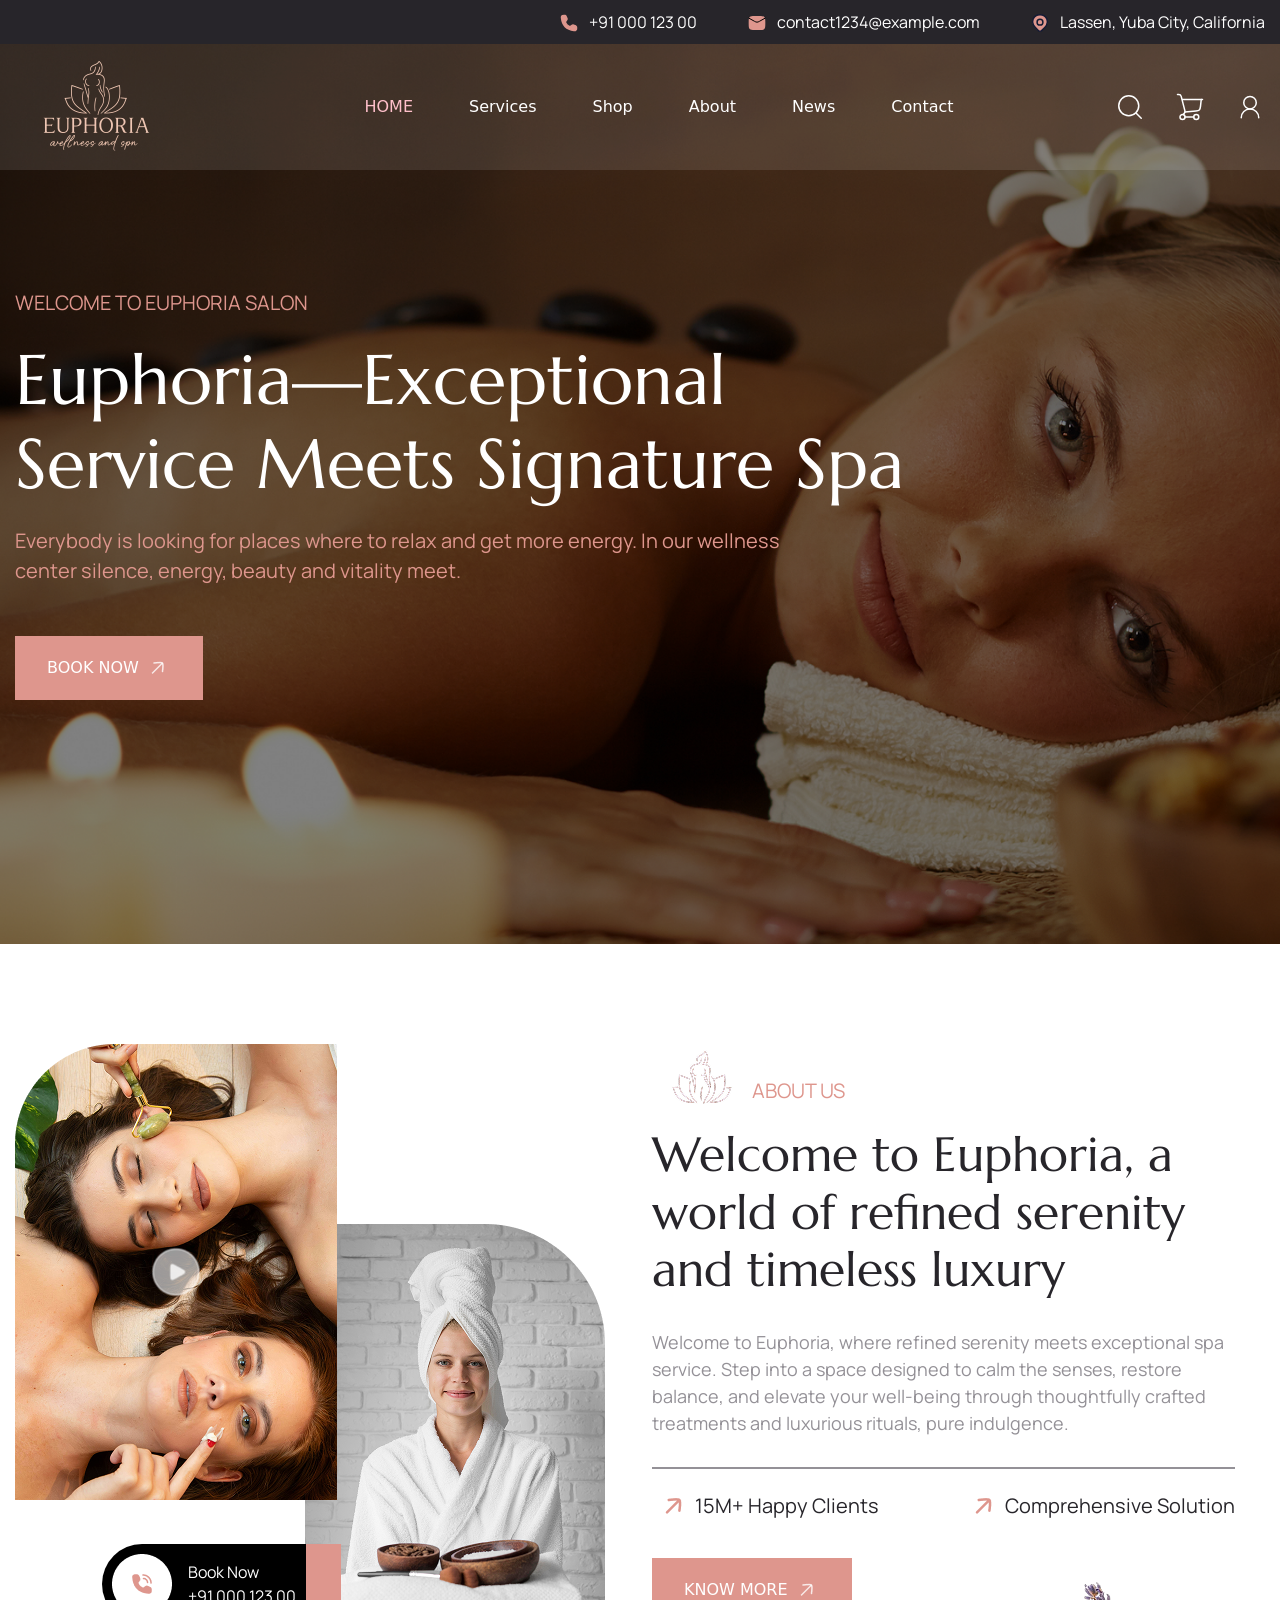
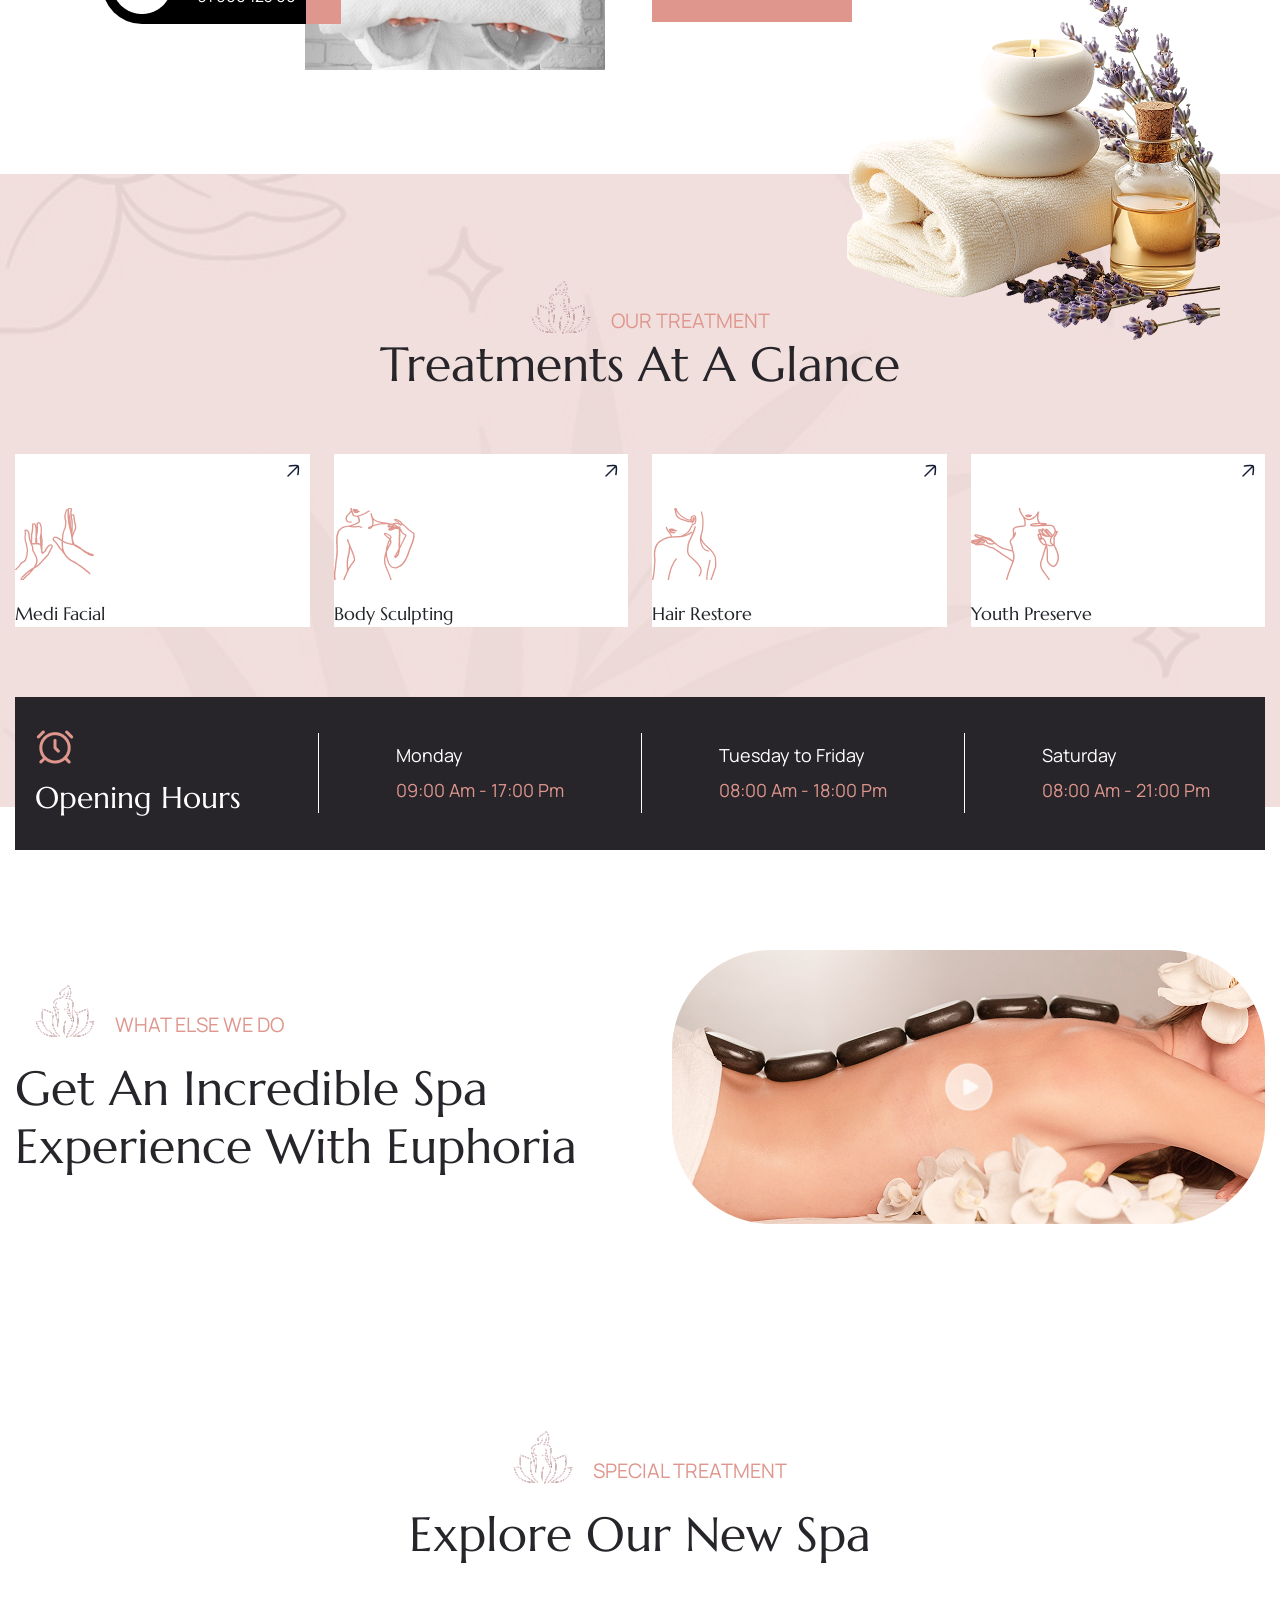
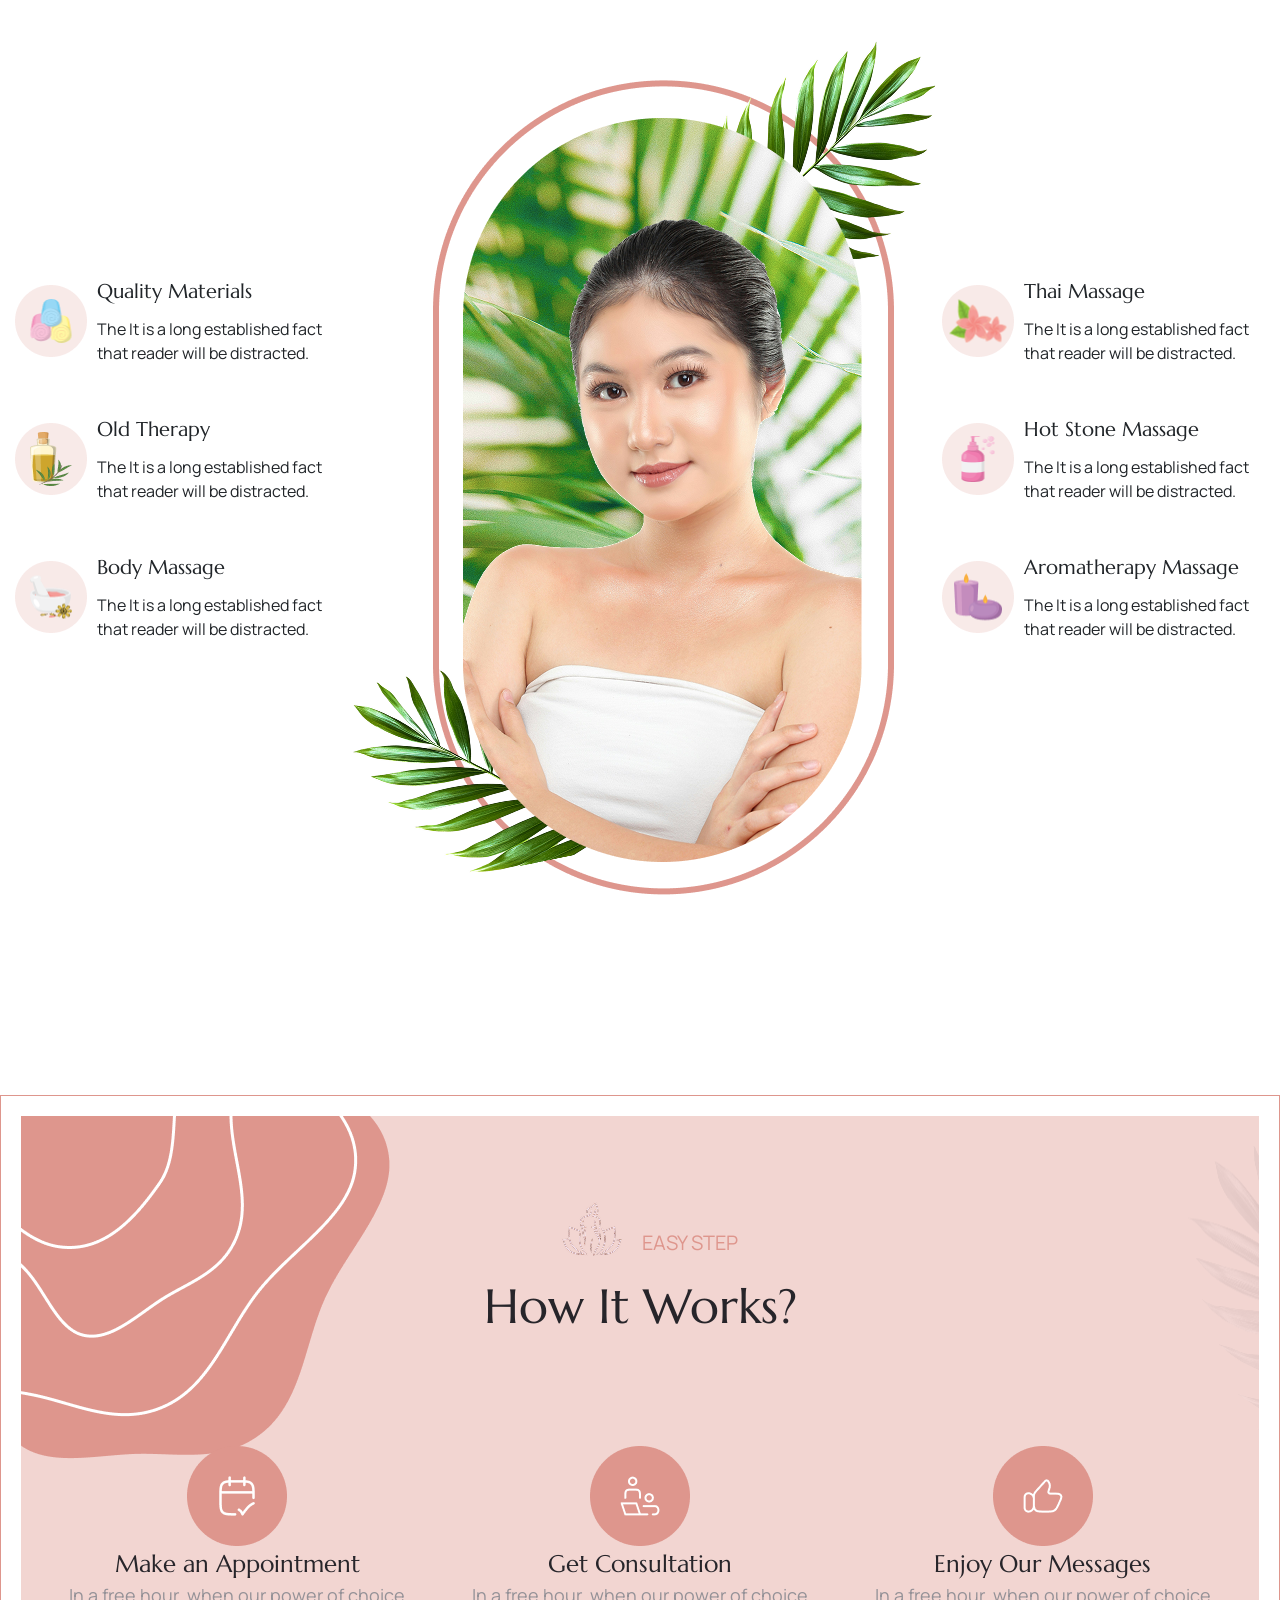
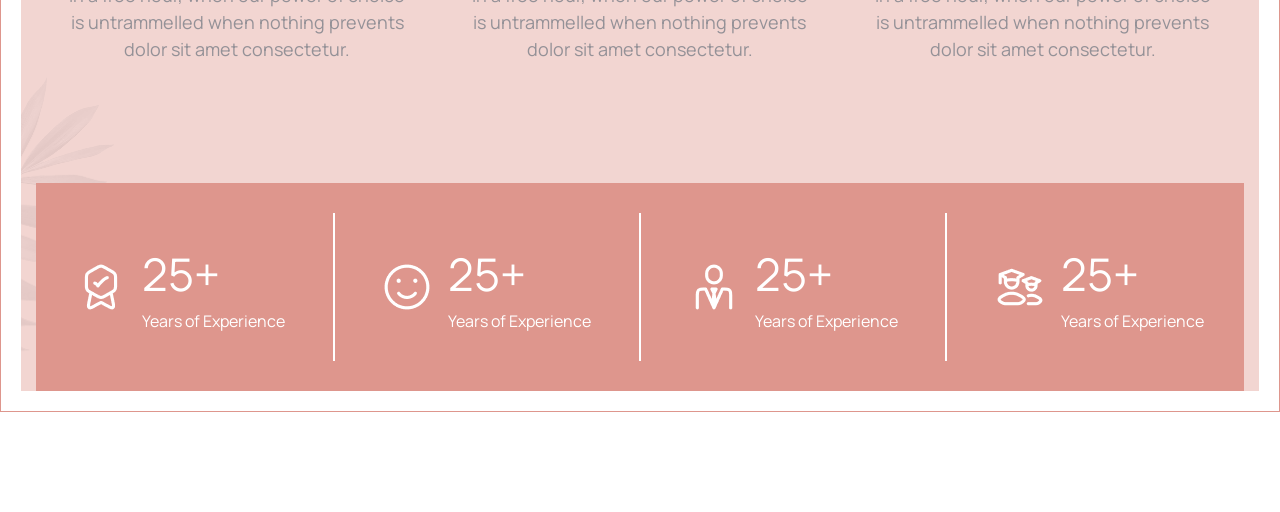
==== commit 48e1c011: "third commit" ====
--- a/index.html
+++ b/index.html
@@ -4,7 +4,7 @@
 <head>
     <meta charset="UTF-8">
     <meta name="viewport" content="width=device-width, initial-scale=1.0">
-    <title>Document</title>
+    <title>Euphoria</title>
     <!-- Bootstrap CSS -->
     <link href="https://cdn.jsdelivr.net/npm/bootstrap@5.3.8/dist/css/bootstrap.min.css" rel="stylesheet"
         integrity="sha384-sRIl4kxILFvY47J16cr9ZwB07vP4J8+LH7qKQnuqkuIAvNWLzeN8tE5YBujZqJLB" crossorigin="anonymous">
@@ -18,7 +18,7 @@
     <!-- Header Starts -->
 
     <div class="top-navbar">
-        <div class="container">
+        <div class="navbar-container">
             <div class="top-bar-cnt d-flex">
                 <div class="t-b-no">
                     <div>
@@ -62,7 +62,7 @@
     </div>
     <div class="bottom-navbar position-absolute start-0 end-0">
         <nav class="navbar navbar-expand-xl bg-transparent">
-            <div class="container navbar-container d-flex align-items-center">
+            <div class="navbar-container d-flex align-items-center">
                 <div class="nav-logo">
                     <a class="navbar-brand" href="index.html">
                         <img src="./assets/logo.png" alt="">
@@ -144,7 +144,7 @@
     <!-- Banner Starts -->
 
     <section class="banner-section d-flex align-items-center">
-        <div class="container">
+        <div class="navbar-container">
             <div class="banner-content">
                 <div class="sub-hdr">WELCOME TO EUPHORIA SALON</div>
                 <h1 class="title1">Euphoria—Exceptional Service Meets Signature Spa </h1>
@@ -165,7 +165,7 @@
     <!-- About Starts -->
 
     <section class="about-section">
-        <div class="container">
+        <div class="navbar-container">
             <div class="row flex-wrap-reverse">
                 <div class="col-12 col-md-12 col-lg-12 col-xl-6">
                     <div class="about-us-images">
@@ -224,7 +224,7 @@
 
     <section class="our-treatment-section">
         <img class="o-t-s-img" src="./assets/positioned-image.png" alt="">
-        <div class="container">
+        <div class="navbar-container">
             <div class="our-treatment-content">
                 <div class="o-t-hdr d-flex align-items-end justify-content-center">
                     <div><img src="./assets/flower-icon.png" alt=""></div>
@@ -243,9 +243,9 @@
                     </div>
                 </div>
                 <div class="col-12 col-md-6 col-lg-6 col-xl-3">
-                    <div class="o-t-box-black bg-black">
+                    <div class="o-t-box bg-white">
                         <div class="o-t-box-1">
-                            <div><img src="./assets/white-arrow.png" alt=""></div>
+                            <div><img src="./assets/black-arrow.png" alt=""></div>
                         </div>
                         <div class="o-t-1"><img src="./assets/o-t-2.png" alt=""></div>
                         <div class="o-t-text">Body Sculpting</div>
@@ -278,7 +278,7 @@
     <!-- Hours Starts -->
 
     <section class="hours-section">
-        <div class="container">
+        <div class="navbar-container">
             <div class="hours-black-box d-flex align-items-center justify-content-between flex-wrap">
                 <div class="hours-first">
                     <div class="alarm mb-2"><img src="./assets/alarm-clock.png" alt=""></div>
@@ -308,7 +308,7 @@
     <!-- What Else Starts -->
 
     <section class="what-else-section">
-        <div class="container">
+        <div class="navbar-container">
             <div class="what-else d-flex justify-content-between align-items-center">
                 <div class="what-else-left">
                     <div class="what-else-content">
@@ -333,7 +333,7 @@
     <!-- Special Treatment Starts -->
 
     <section class="special-treatment-section">
-        <div class="container">
+        <div class="navbar-container">
             <div class="special-treatment">
                 <div class="special-treatment-content">
                     <div class="s-t-hdr d-flex align-items-end justify-content-center">
@@ -342,7 +342,7 @@
                     </div>
                     <h2 class="title2">Explore Our New Spa</h2>
                 </div>
-                <div class="s-t-bottom-part d-flex align-items-center">
+                <div class="s-t-bottom-part d-flex align-items-center justify-content-center">
                     <div class="s-t-left">
                         <div class="spe1 d-flex align-items-center">
                             <div class="s-t-circle"><img src="./assets/s-t-circle.png" alt="">
@@ -418,6 +418,96 @@
     </section>
 
     <!-- Special Treatment Ends -->
+
+    <!-- Easy Step Starts -->
+
+    <section class="easy-step-section">
+        <div class="easy-step">
+            <div class="pink-border">
+                <div class="pink-box">
+                    <img class="pink-left-corner" src="./assets/easy-step/left-corner.png" alt="">
+                    <div class="navbar-container">
+                        <div class="e-s-hdr">
+                            <div class="e-s-hd d-flex align-items-end justify-content-center">
+                                <div><img src="./assets/flower-icon.png" alt=""></div>
+                                <div class="sub-hdr">EASY STEP</div>
+                            </div>
+                            <h2 class="title2">How It Works?</h2>
+                        </div>
+                        <div
+                            class="easy-step-middle-portion d-flex align-items-center justify-content-around flex-wrap">
+                            <div class="e-s-m-p-left">
+                                <div class="m-p-left">
+                                    <img class="e-s-circle" src="./assets/easy-step/easy-step-circle.png" alt="">
+                                    <img class="appnt-icon" src="./assets/easy-step/appointment-01.png" alt="">
+                                </div>
+                                <div class="m-p-hdr">Make an Appointment</div>
+                                <div class="m-p-desc">In a free hour, when our power of choice is untrammelled when
+                                    nothing prevents dolor sit amet consectetur.
+                                </div>
+                            </div>
+                            <div class="e-s-m-p-middle">
+                                <div class="m-p-middle">
+                                    <img class="e-s-circle" src="./assets/easy-step/easy-step-circle.png" alt="">
+                                    <img class="mentoring-icon" src="./assets/easy-step/mentoring.png" alt="">
+                                </div>
+                                <div class="m-p-hdr">Get Consultation</div>
+                                <div class="m-p-desc">In a free hour, when our power of choice is untrammelled when
+                                    nothing prevents dolor sit amet consectetur.
+                                </div>
+                            </div>
+                            <div class="e-s-m-p-right">
+                                <div class="m-p-right">
+                                    <img class="e-s-circle" src="./assets/easy-step/easy-step-circle.png" alt="">
+                                    <img class="thumbsup-icon" src="./assets/easy-step/thumbs-up.png" alt="">
+                                </div>
+                                <div class="m-p-hdr">Enjoy Our Messages</div>
+                                <div class="m-p-desc">In a free hour, when our power of choice is untrammelled when
+                                    nothing prevents dolor sit amet consectetur.
+                                </div>
+                            </div>
+                        </div>
+                        <div
+                            class="easy-step-bottom-portion d-flex align-items-center justify-content-between flex-wrap">
+                            <div class="e-s-b-p d-flex align-items-center">
+                                <img src="./assets/easy-step/i-1.png" alt="">
+                                <div class="time-items ms-3">
+                                    <div class="time-bottom">25+</div>
+                                    <div class="time-desc">Years of Experience</div>
+                                </div>
+                            </div>
+                            <div class="line2"></div>
+                            <div class="e-s-b-p d-flex align-items-center">
+                                <img src="./assets/easy-step/i-2.png" alt="">
+                                <div class="time-items ms-3">
+                                    <div class="time-bottom">25+</div>
+                                    <div class="time-desc">Years of Experience</div>
+                                </div>
+                            </div>
+                            <div class="line2"></div>
+                            <div class="e-s-b-p d-flex align-items-center">
+                                <img src="./assets/easy-step/i-3.png" alt="">
+                                <div class="time-items ms-3">
+                                    <div class="time-bottom">25+</div>
+                                    <div class="time-desc">Years of Experience</div>
+                                </div>
+                            </div>
+                            <div class="line2"></div>
+                            <div class="e-s-b-p d-flex align-items-center">
+                                <img src="./assets/easy-step/i-4.png" alt="">
+                                <div class="time-items ms-3">
+                                    <div class="time-bottom">25+</div>
+                                    <div class="time-desc">Years of Experience</div>
+                                </div>
+                            </div>
+                        </div>
+                    </div>
+                </div>
+            </div>
+        </div>
+    </section>
+
+    <!-- Easy Step Ends -->
 
     <!-- Js Starts -->
     <script>
--- a/css/style.css
+++ b/css/style.css
@@ -12,6 +12,13 @@
     --fourth-color: #949197;
 }
 
+.navbar-container {
+    max-width: 1950px;
+    padding: 0 15px;
+    margin: 0 auto;
+    width: 100%;
+}
+
 ul,
 p {
     margin: 0;
@@ -89,7 +96,6 @@
 }
 
 .bottom-navbar {
-    /* backdrop-filter: blur(10px); */
     background: rgba(255, 255, 255, 0.1);
 }
 
@@ -245,11 +251,6 @@
 .our-treatment-content .title2 {
     text-align: center;
     margin-bottom: 60px;
-}
-
-.o-t-box,
-.o-t-box-black {
-    padding: 20px 20px 55px;
 }
 
 .o-t-box-black .o-t-text {
@@ -403,6 +404,109 @@
 }
 
 /* Special Treatment Ends */
+
+/* Easy Step Starts */
+
+.easy-step-section {
+    padding: 100px 0;
+}
+
+.pink-border {
+    max-width: 1740px;
+    padding: 20px;
+    border: 1px solid var(--secondary-color);
+    margin: 0 auto;
+}
+
+.pink-box {
+    background: url(../assets/easy-step/pink-box-leaf.png) no-repeat center/cover;
+    width: 100%;
+    height: 100%;
+    padding: 80px 0 0 0;
+    position: relative;
+}
+
+.e-s-hdr {
+    text-align: center;
+}
+
+.e-s-hdr .title2 {
+    margin-bottom: 110px;
+}
+
+.e-s-hd {
+    margin-bottom: 20px;
+}
+
+.e-s-hd .sub-hdr {
+    margin-bottom: 0;
+}
+
+.pink-left-corner {
+    position: absolute;
+    left: 0;
+    top: 0;
+}
+
+.e-s-m-p-left,
+.e-s-m-p-middle,
+.e-s-m-p-right {
+    text-align: center;
+}
+
+.m-p-hdr {
+    font-family: "Marcellus", serif;
+    font-size: 24px;
+    color: var(--primary-color);
+}
+
+.m-p-left,
+.m-p-middle,
+.m-p-right {
+    position: relative;
+}
+
+.appnt-icon,
+.mentoring-icon,
+.thumbsup-icon {
+    position: absolute;
+    top: 50%;
+    left: 50%;
+    transform: translate(-50%, -50%);
+}
+
+.m-p-desc {
+    max-width: 350px;
+    text-align: center;
+    font-family: "Manrope", sans-serif;
+    font-size: 18px;
+    color: var(--fourth-color);
+    margin-bottom: 120px;
+}
+
+.easy-step-bottom-portion {
+    padding: 30px 40px;
+    background: var(--secondary-color);
+}
+
+.time-bottom {
+    font-family: "Manrope", sans-serif;
+    font-size: 45px;
+    color: var(--tertiary-color);
+}
+
+.time-desc {
+    font-family: "Manrope", sans-serif;
+    font-size: 16px;
+    color: var(--tertiary-color);
+}
+
+.line2 {
+    border: 1px solid var(--tertiary-color);
+    height: 148px;
+}
+
+/* Easy Step Ends */
 
 /* Media Query Starts */
 
@@ -544,6 +648,50 @@
         max-width: 600px;
         margin: 0 auto;
     }
+}
+
+@media screen and (max-width:1024px) {
+
+    /* Header Section */
+
+    .top-bar-cnt {
+        justify-content: center;
+        flex-wrap: wrap;
+        gap: 10px;
+    }
+
+
+    /* Our Treatment Section */
+
+    .o-t-s-img {
+        max-width: 200px;
+        top: -100px;
+    }
+
+    .o-t-box,
+    .o-t-box-black {
+        margin: 10px;
+    }
+
+    /* What Else Section */
+
+    .what-else {
+        flex-wrap: wrap;
+    }
+
+    .what-else-hdr {
+        justify-content: center !important;
+    }
+
+    .what-else-left .title2 {
+        text-align: center;
+    }
+
+    .what-else-right {
+        display: flex;
+        justify-content: center;
+        width: 100%;
+    }
 
     /* Special Treatment Section */
 
@@ -577,60 +725,45 @@
         order: 3;
     }
 
-}
-
-@media screen and (max-width:1024px) {
-
-    /* Header Section */
-
-    .top-bar-cnt {
-        justify-content: center;
-        flex-wrap: wrap;
-        gap: 10px;
-    }
-
-
-    /* Our Treatment Section */
-
-    .o-t-s-img {
-        max-width: 200px;
-        top: -100px;
-    }
-
-    .o-t-box,
-    .o-t-box-black {
-        /* padding: 10px 20px; */
-        margin: 10px;
-    }
-
-    /* What Else Section */
-
-    .what-else {
-        flex-wrap: wrap;
-    }
-
-    .what-else-hdr {
-        justify-content: center !important;
-    }
-
-    .what-else-left .title2 {
-        text-align: center;
-    }
-
-    .what-else-right {
-        display: flex;
-        justify-content: center;
-        width: 100%;
+    /* Easy Steps */
+
+    .pink-left-corner {
+        max-width: 300px;
+    }
+
+    .easy-step-section .title2 {
+        margin-bottom: 30px;
+    }
+
+    .easy-step-middle-portion {
+        gap: 20px;
+    }
+
+    .m-p-desc {
+        margin-bottom: 30px;
+    }
+
+    .easy-step-bottom-portion {
+        gap: 25px;
     }
 
 }
 
 @media screen and (max-width:992px) {
+
+    /* Hours Section */
+
     .hours-black-box>div {
         padding: 10px 20px;
     }
 
     .hours-line {
+        display: none;
+    }
+
+    /* Easy Steps Section */
+
+    .line2 {
         display: none;
     }
 }
@@ -638,6 +771,25 @@
 @media screen and (max-width:768px) {
     .navbar-collapse {
         top: 0;
+    }
+
+    .hours-section {
+        top: 80px;
+    }
+
+    .about-section,
+    .our-treatment-section,
+    .special-treatment-section,
+    .easy-step-section {
+        padding: 50px 0;
+    }
+
+    .what-else-section {
+        padding: 100px 0 50px;
+    }
+
+    .pink-left-corner {
+        max-width: 200px;
     }
 }
 
@@ -705,11 +857,15 @@
         max-width: 280px;
     }
 
+    .pink-left-corner {
+        max-width: 100px;
+    }
+
 }
 
 @media screen and (max-width:375px) {
 
-
+    /* Header Section */
     .navbar-nav .nav-item {
         margin-bottom: 0;
     }
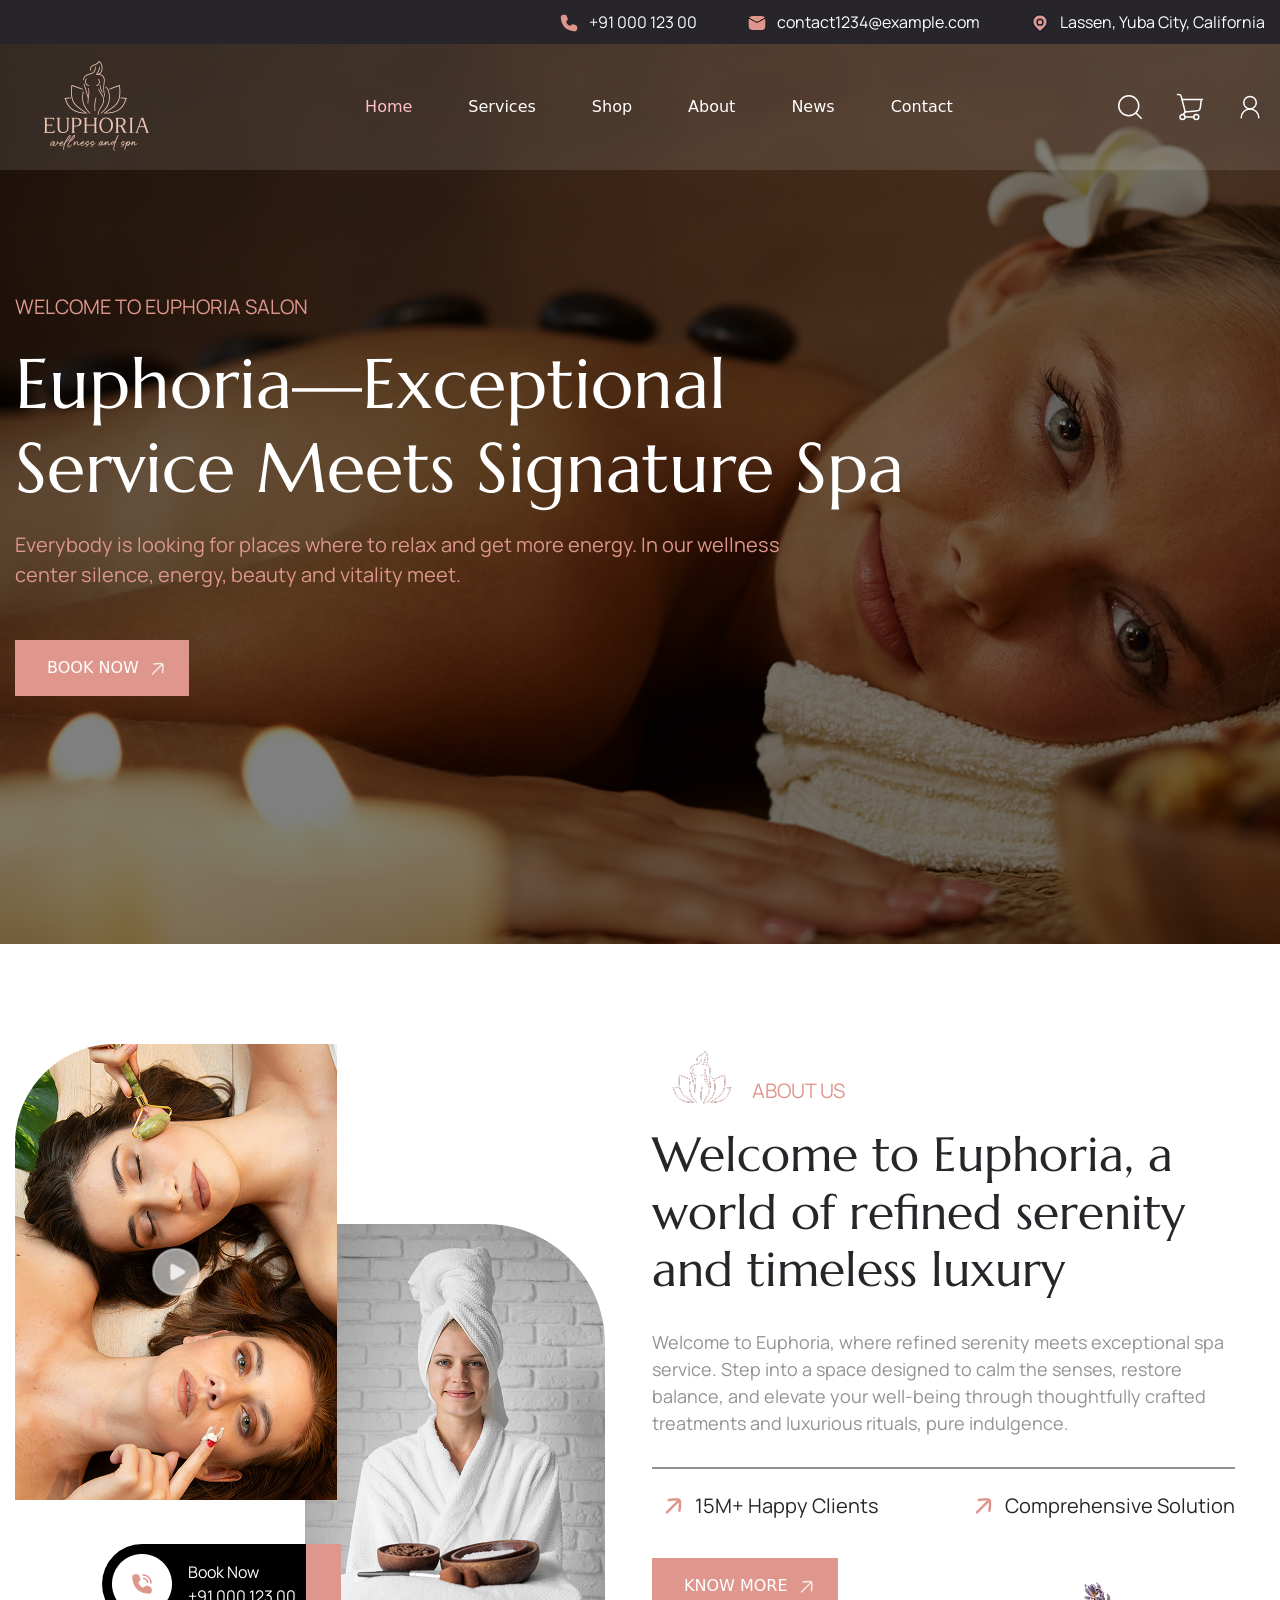
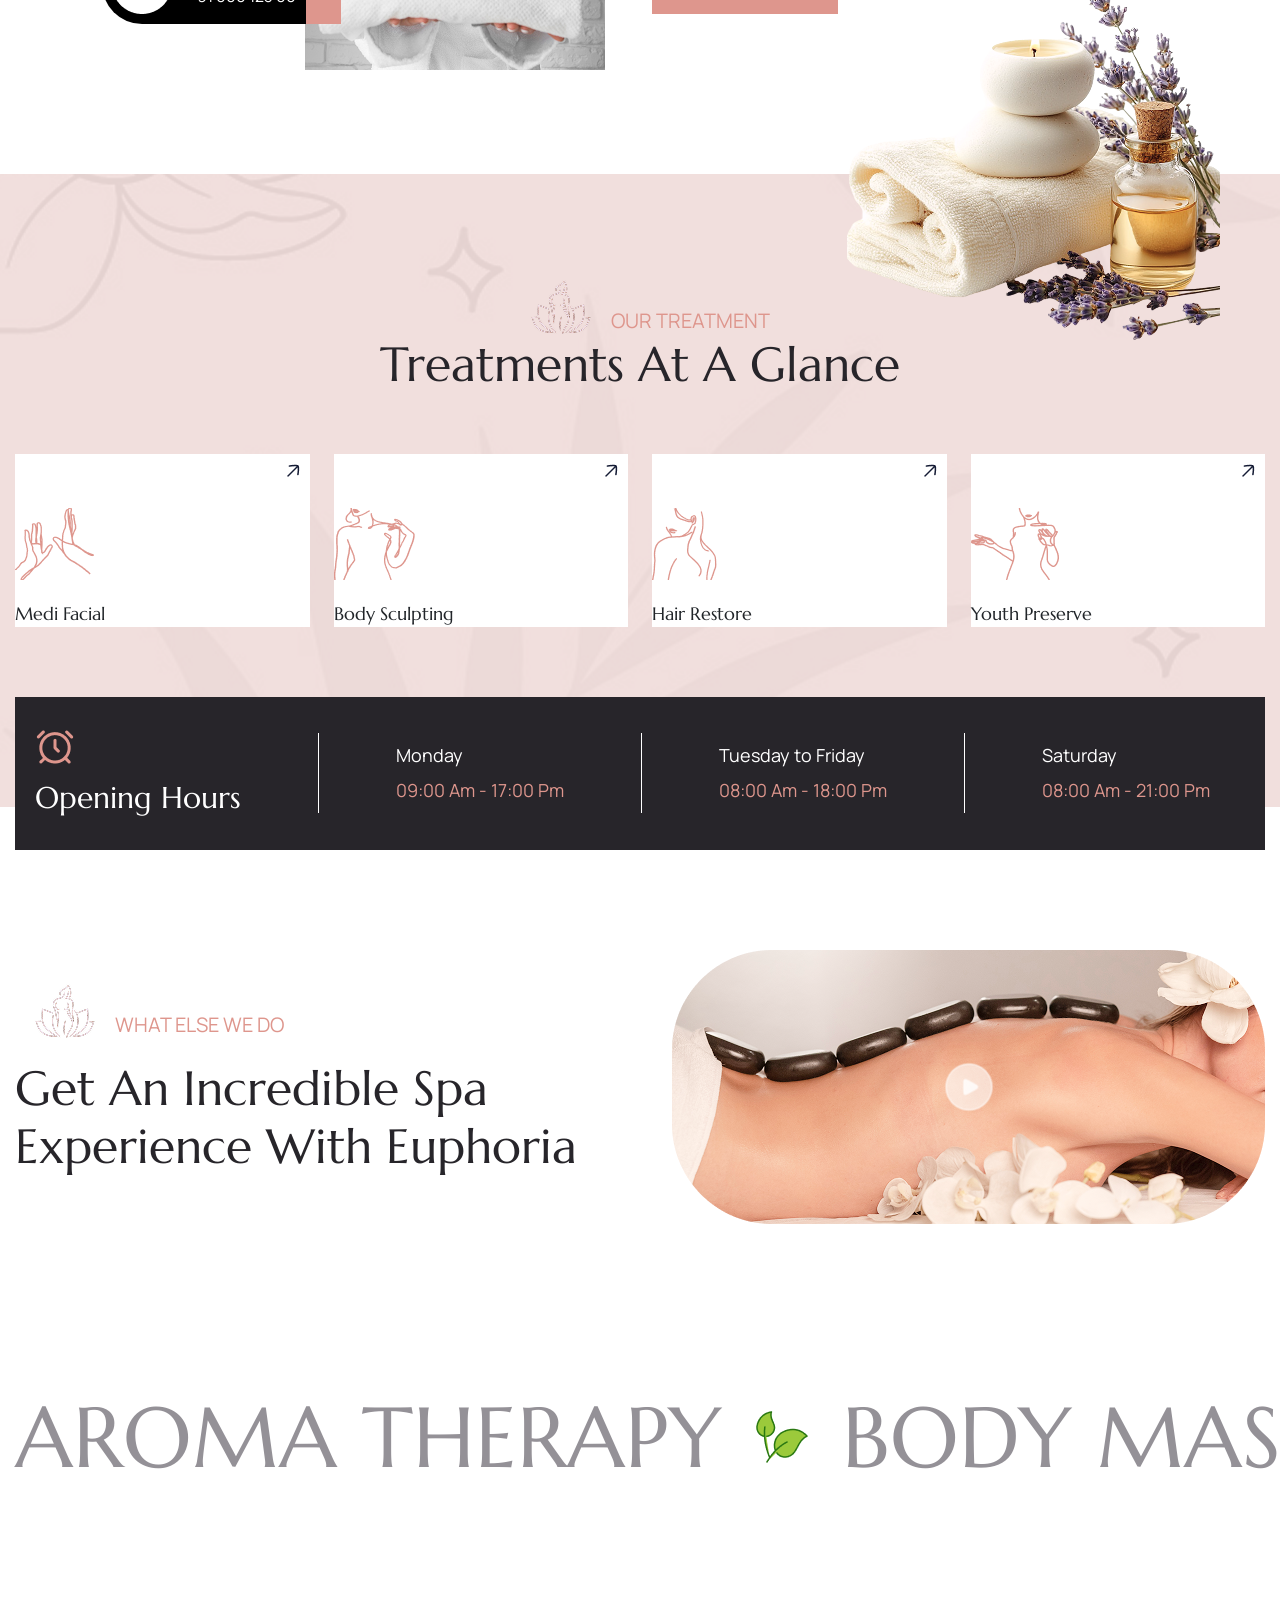
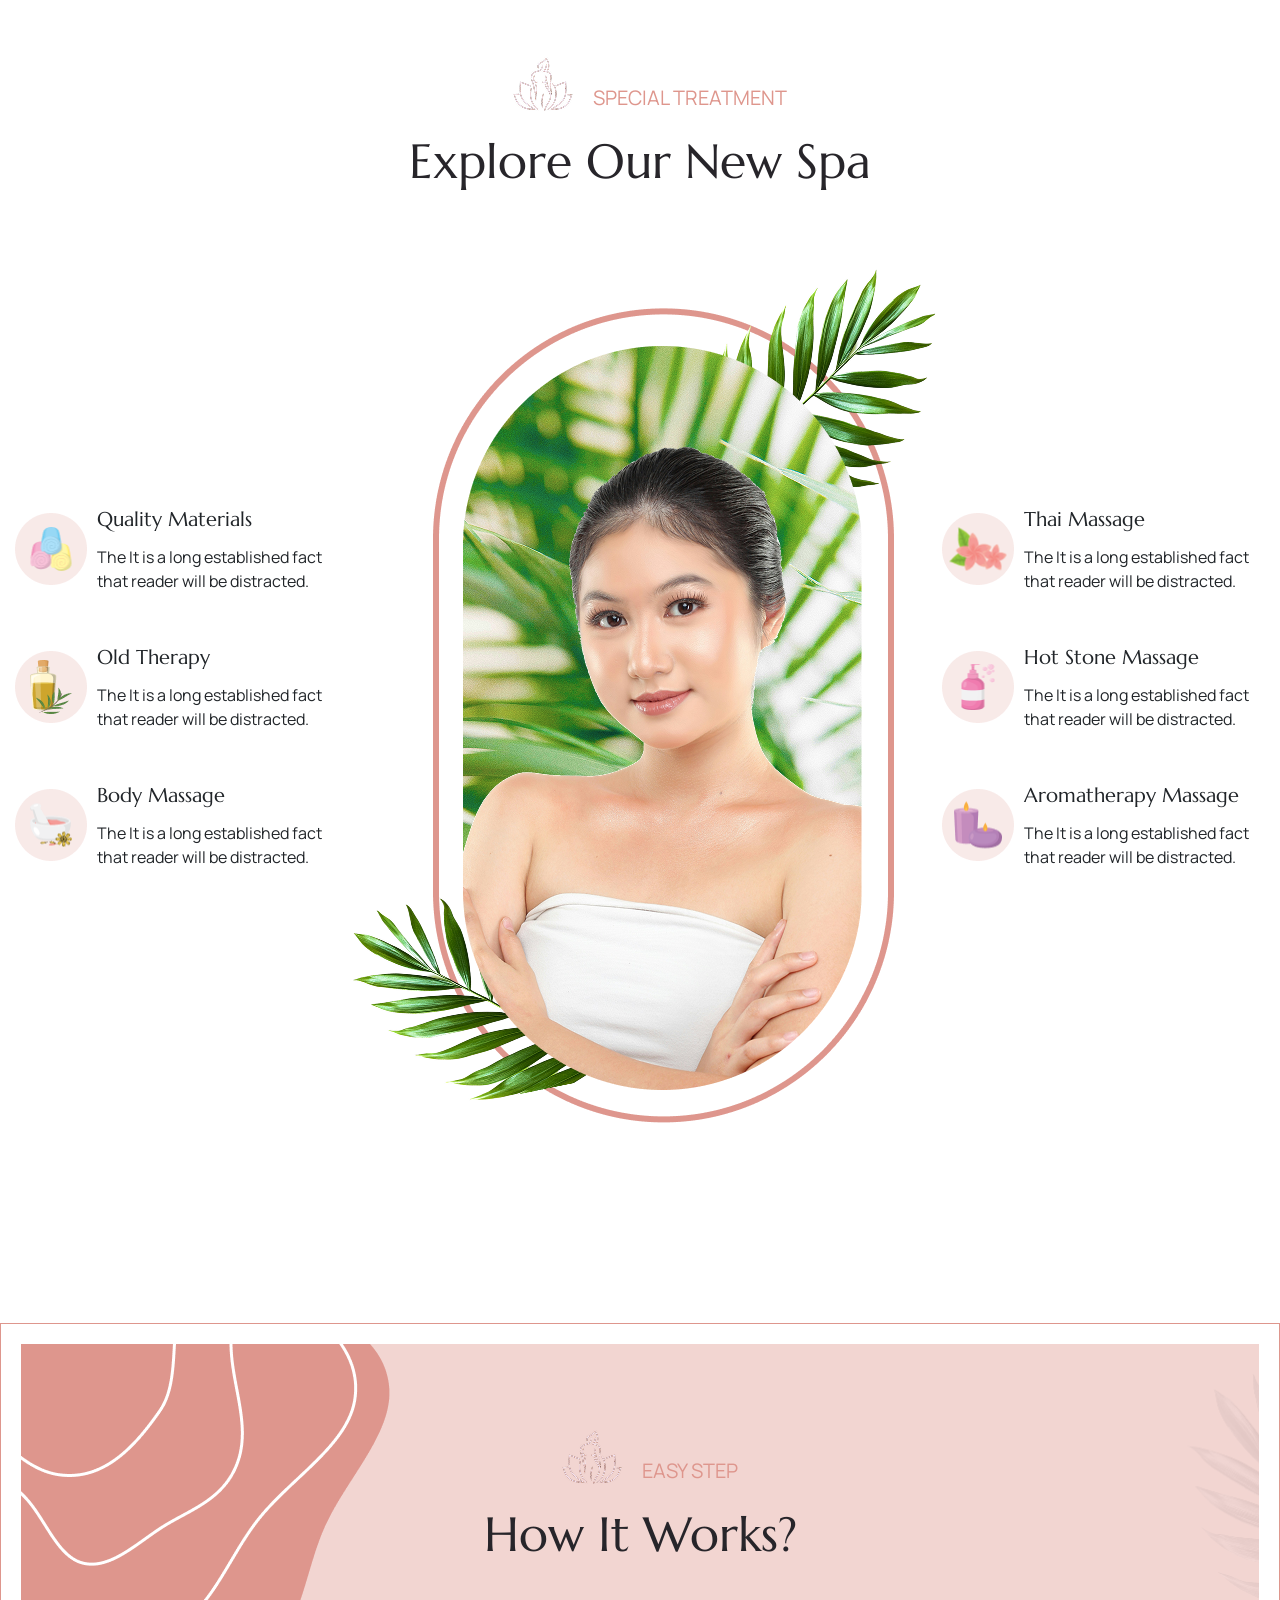
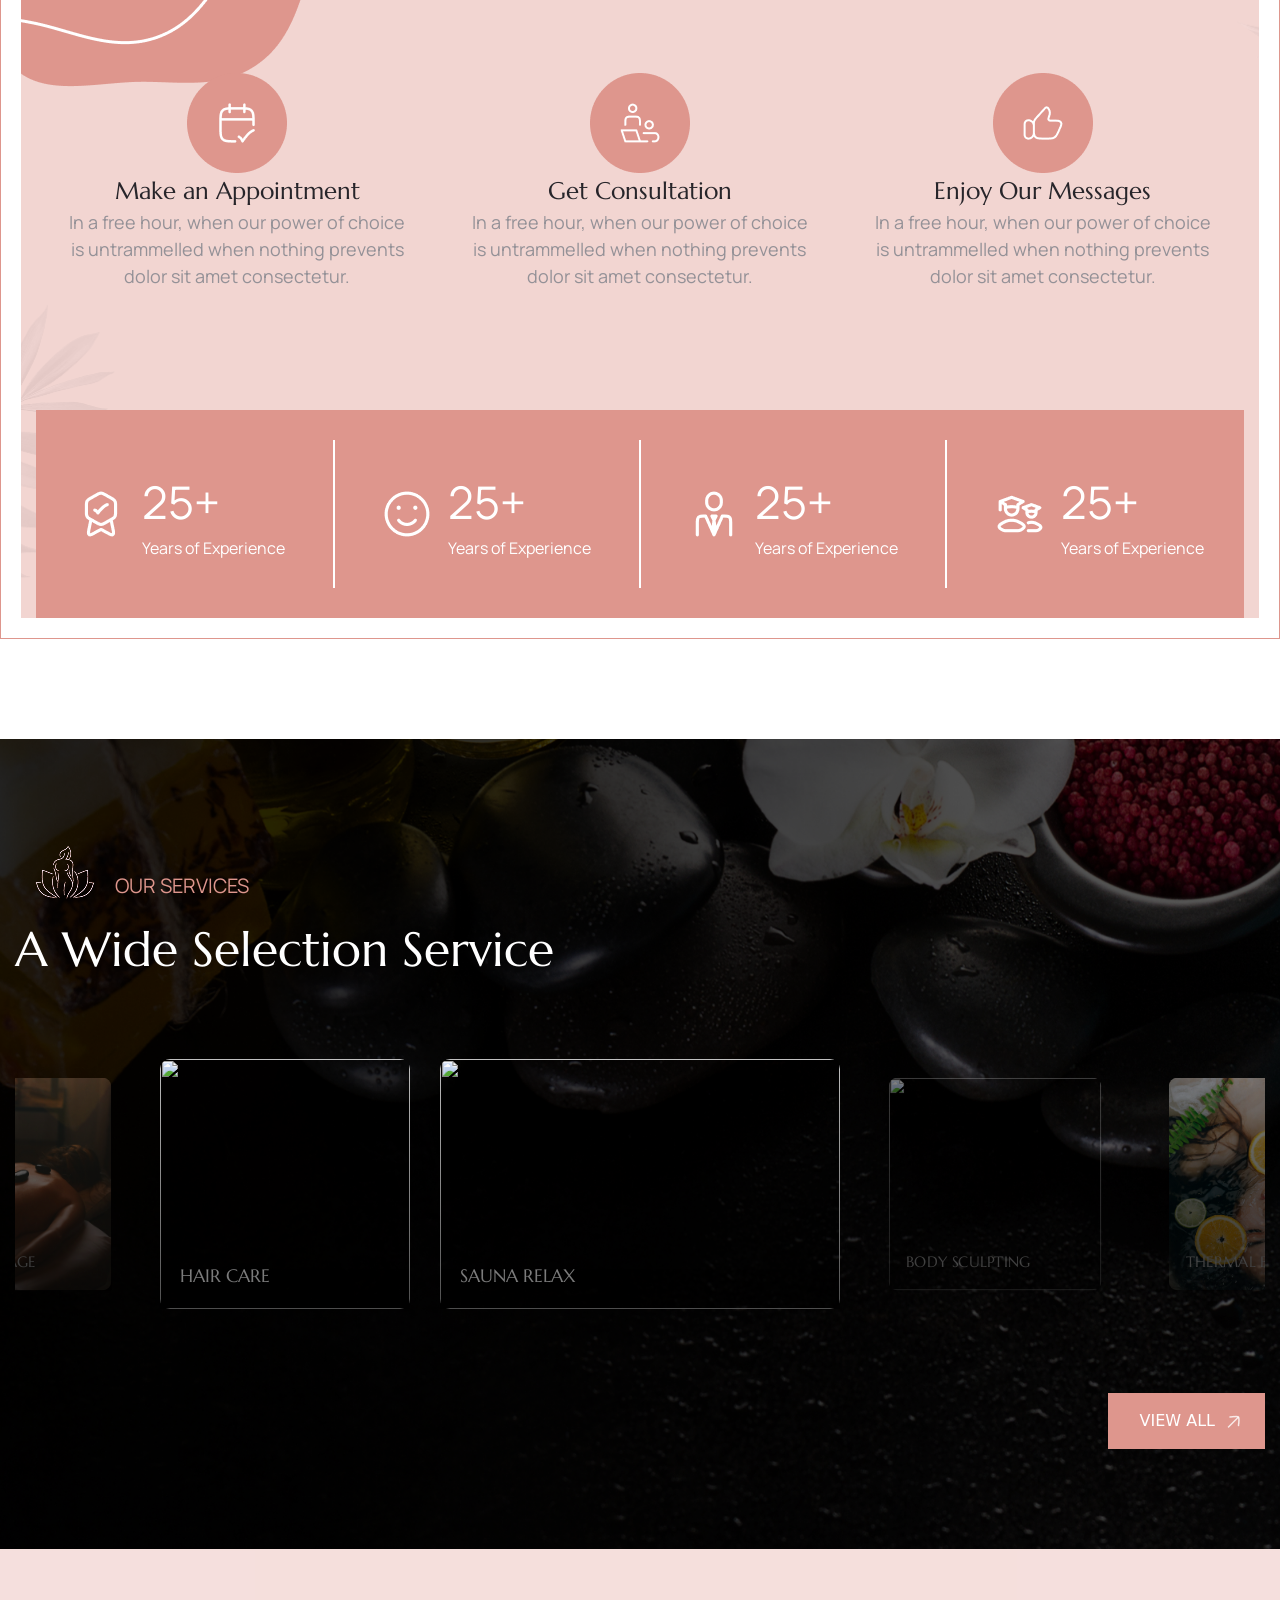
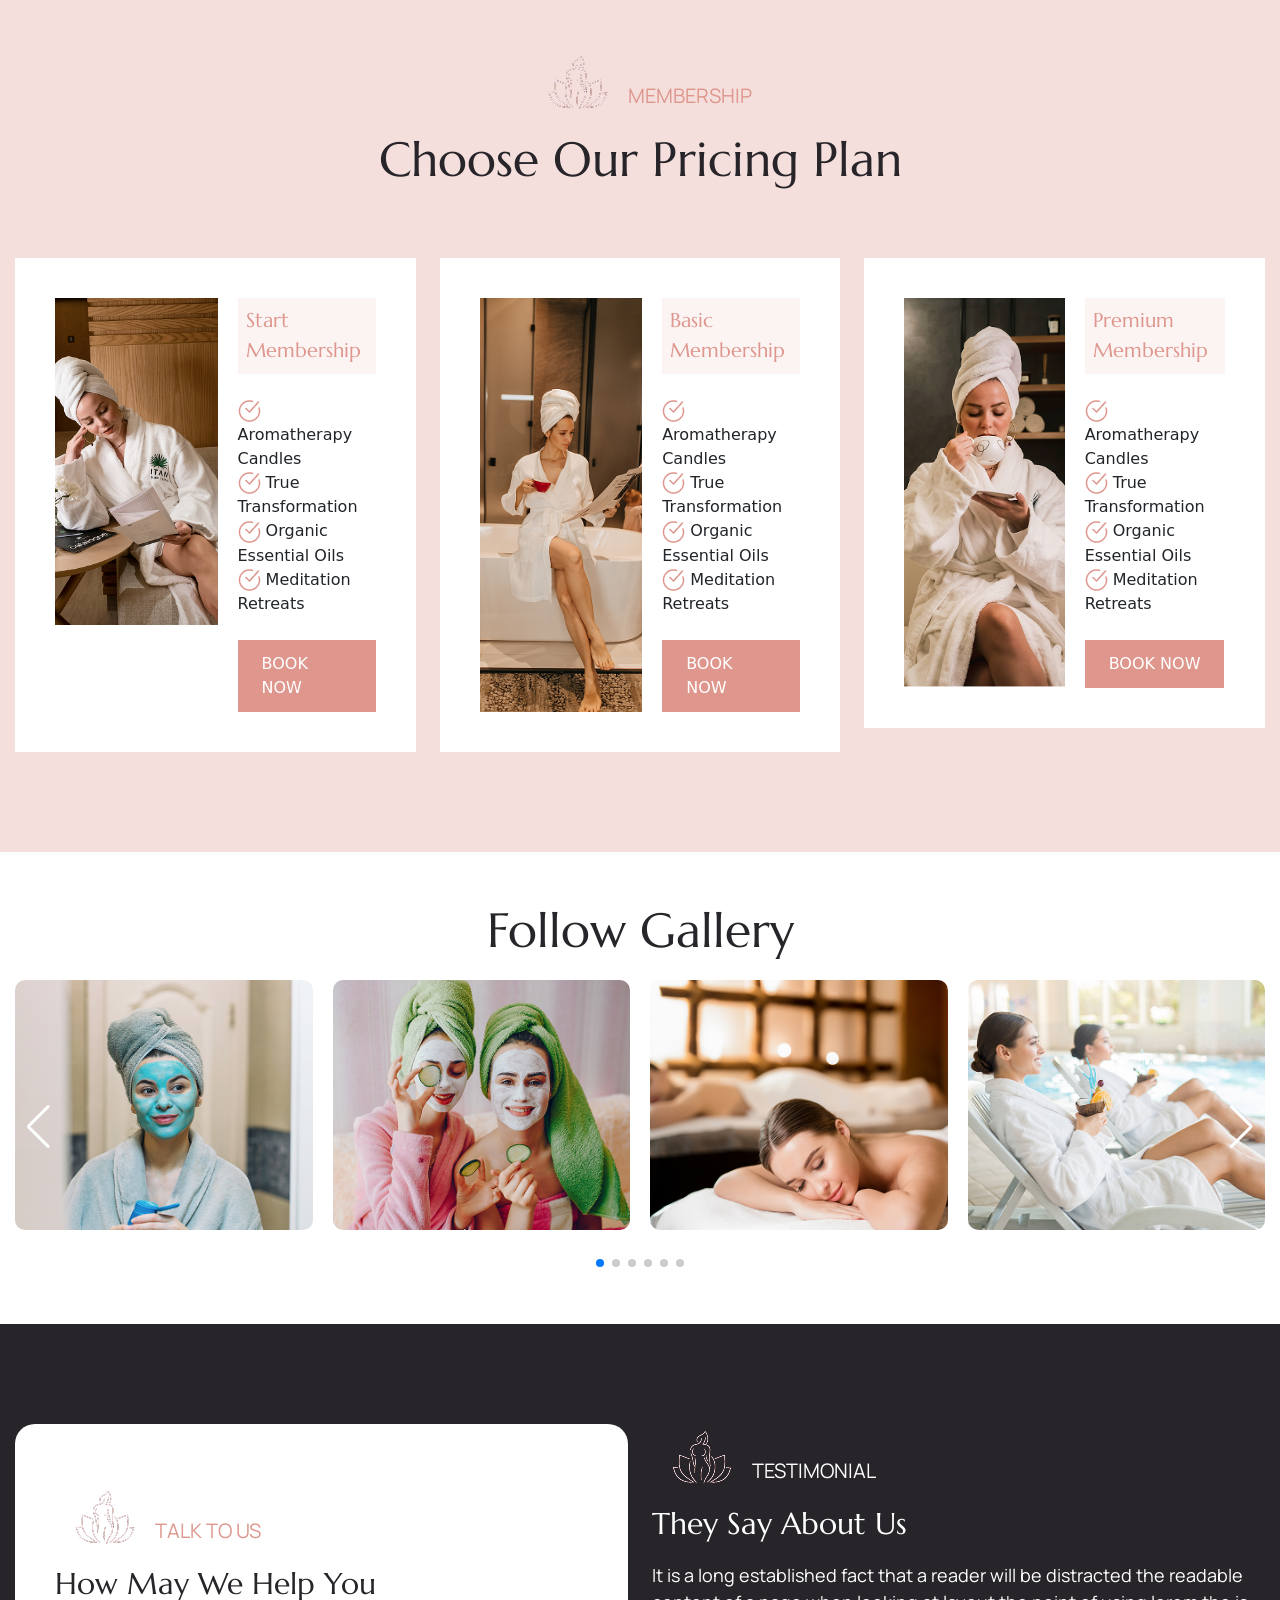
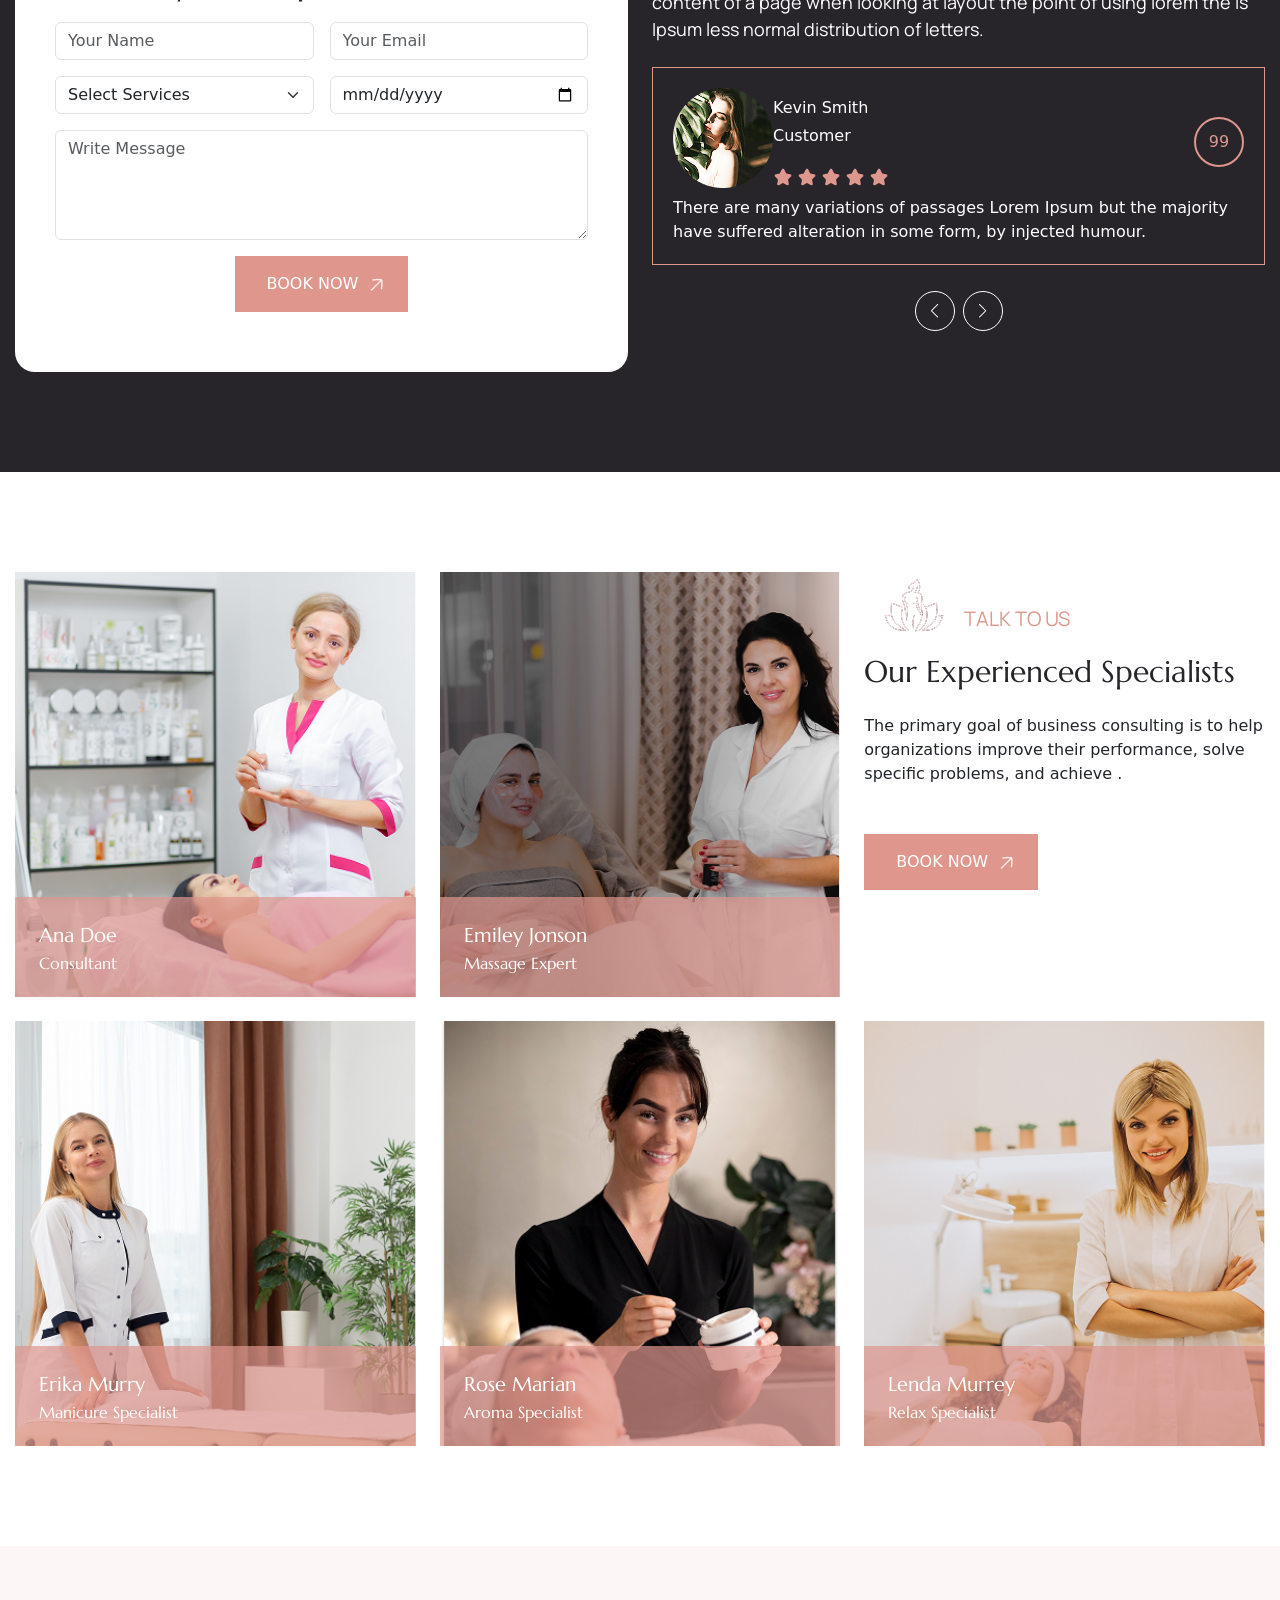
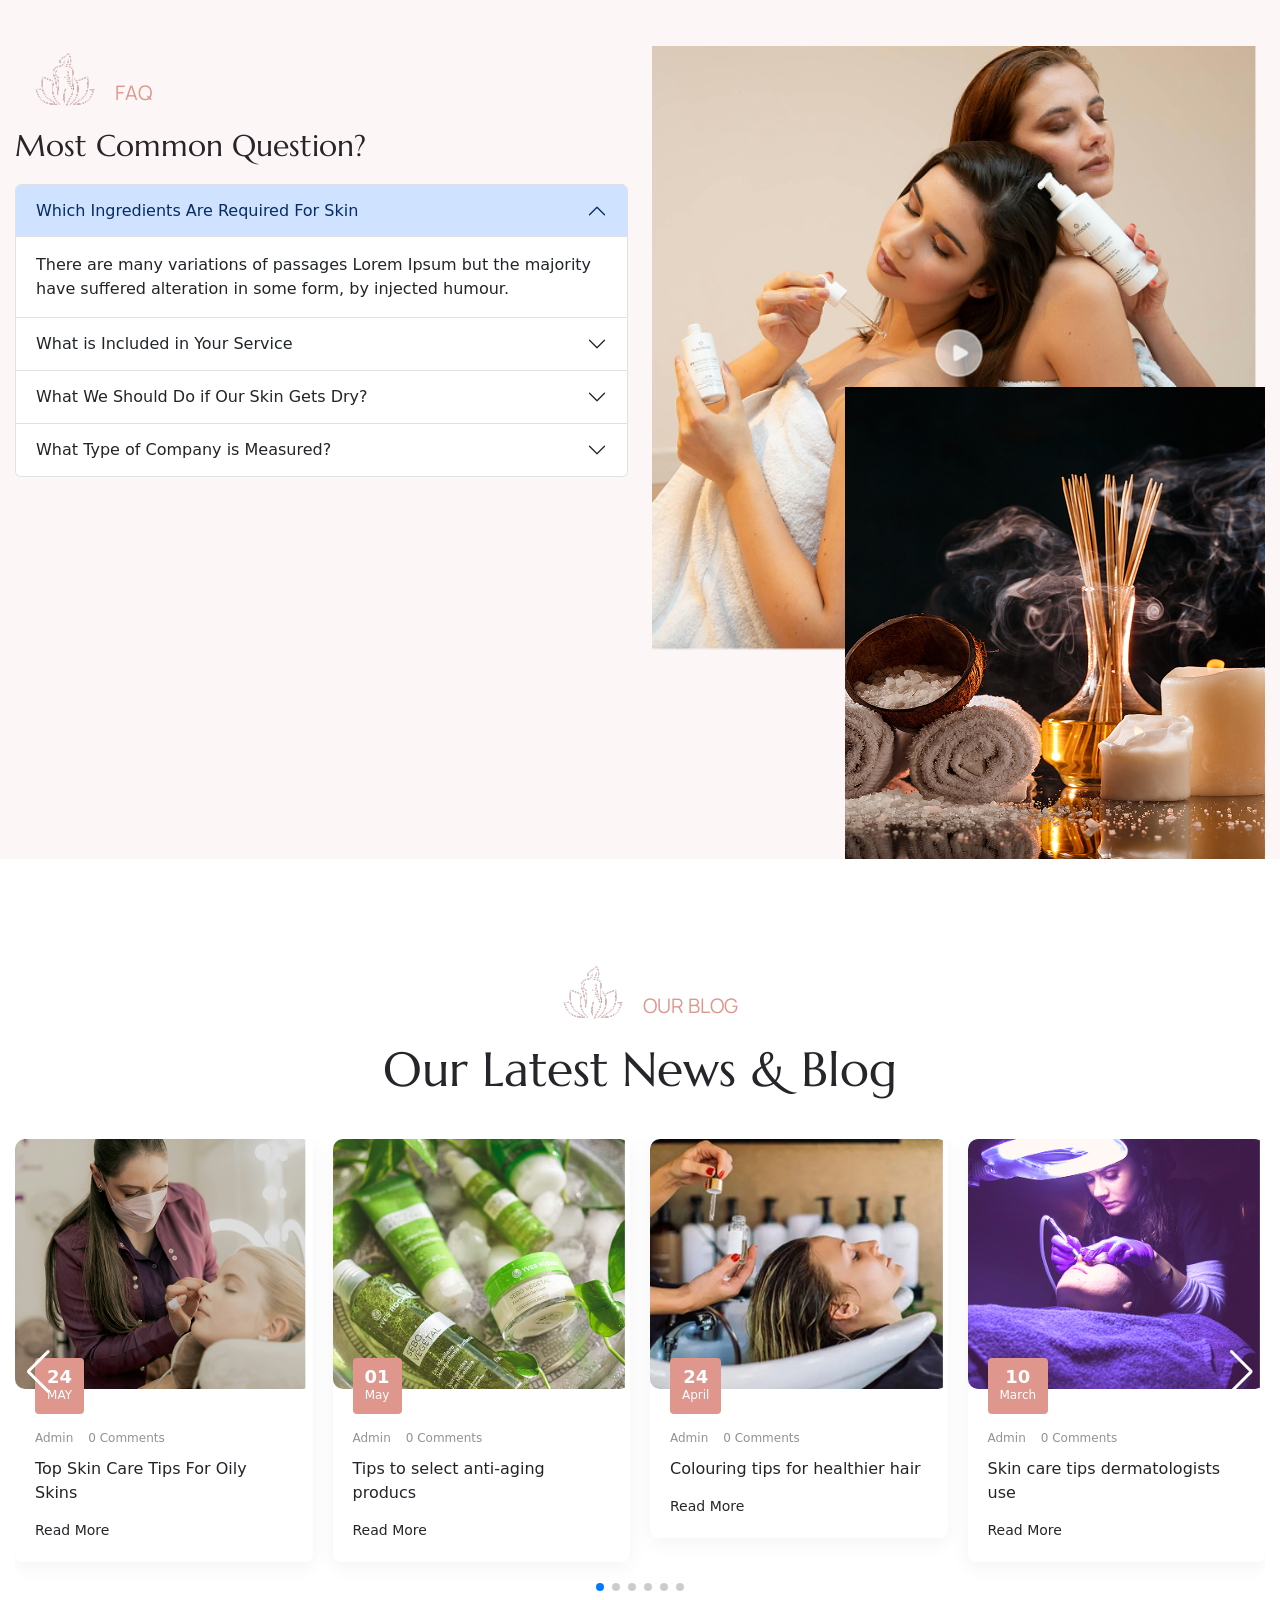
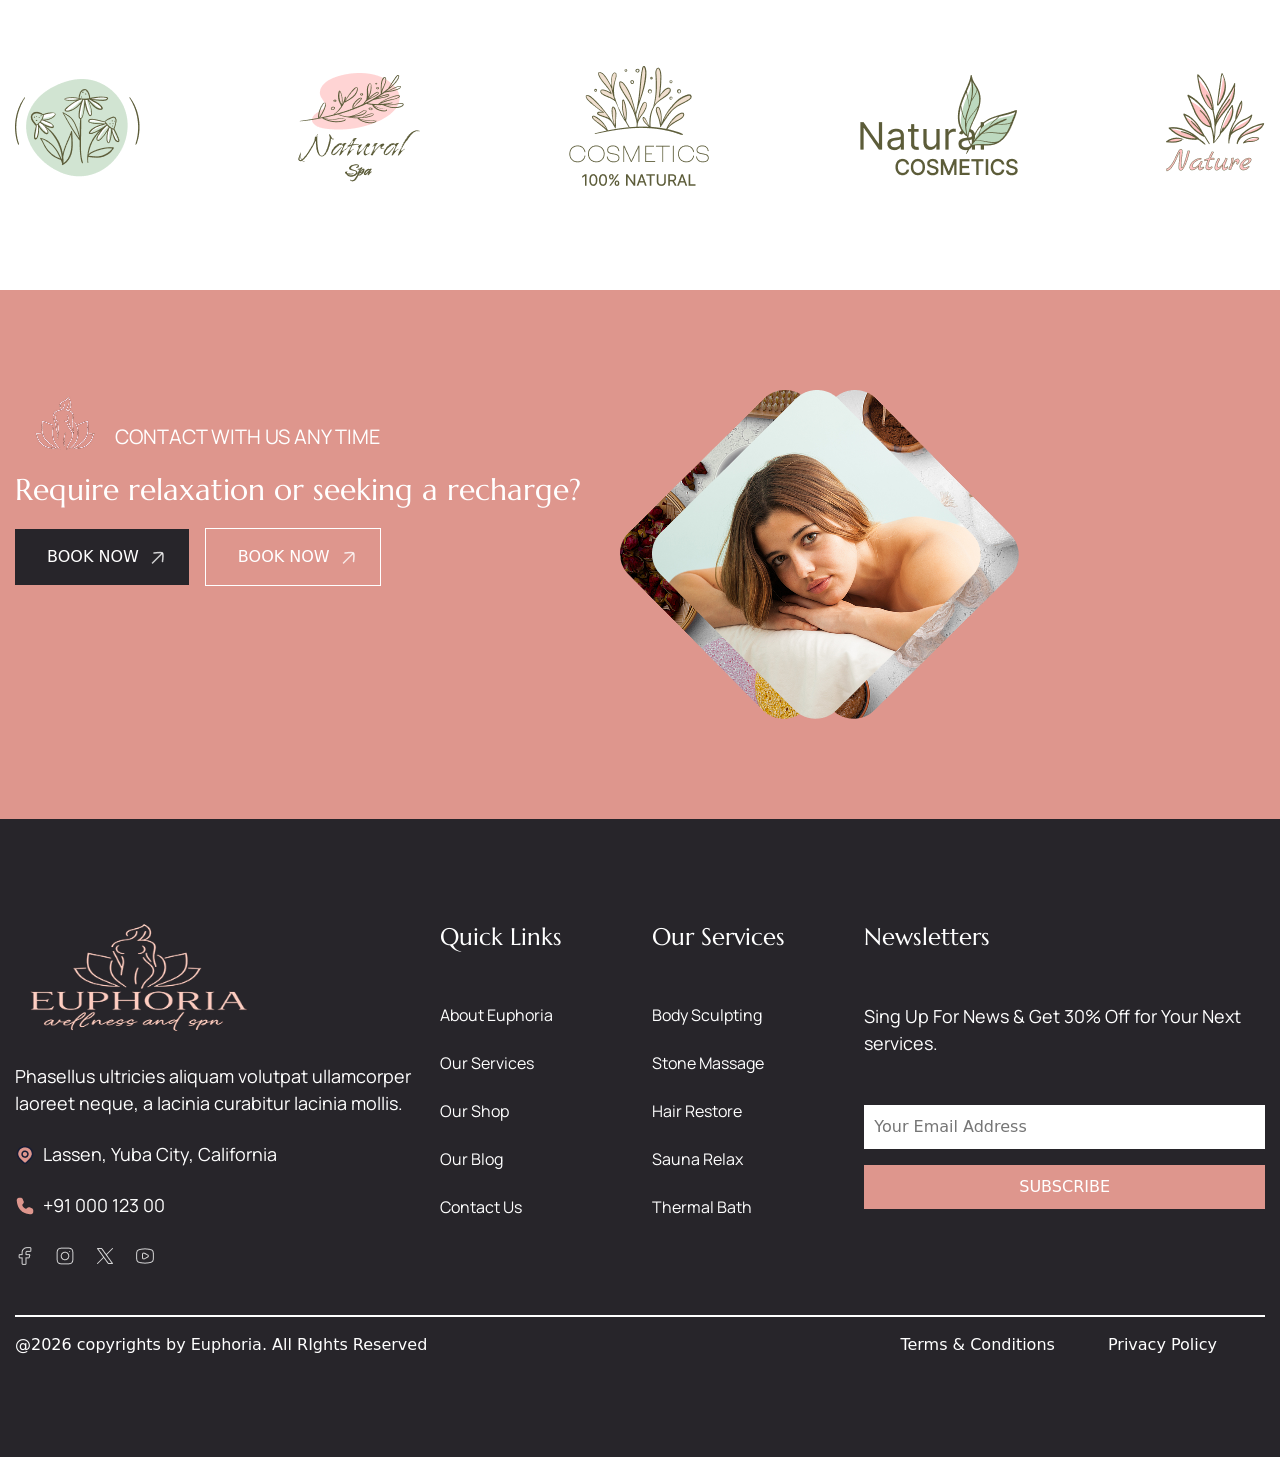
==== commit 2db0581b: "fourth commit" ====
--- a/index.html
+++ b/index.html
@@ -8,6 +8,10 @@
     <!-- Bootstrap CSS -->
     <link href="https://cdn.jsdelivr.net/npm/bootstrap@5.3.8/dist/css/bootstrap.min.css" rel="stylesheet"
         integrity="sha384-sRIl4kxILFvY47J16cr9ZwB07vP4J8+LH7qKQnuqkuIAvNWLzeN8tE5YBujZqJLB" crossorigin="anonymous">
+
+    <!-- Swiper CSS -->
+    <link rel="stylesheet" href="https://cdn.jsdelivr.net/npm/swiper@11/swiper-bundle.min.css" />
+
 
     <!-- Custom CSS -->
     <link rel="stylesheet" href="./css/style.css">
@@ -74,19 +78,19 @@
                 <div class="navbar-collapse" id="navbarSupportedContent">
                     <ul class="navbar-nav mx-auto mb-2 mb-lg-0">
                         <li class="nav-item">
-                            <a class="nav-link active text-white" aria-current="page" href="#">HOME</a>
+                            <a class="nav-link active text-white" aria-current="page" href="#">Home</a>
                         </li>
                         <li class="nav-item">
-                            <a class="nav-link text-white" href="">Services</a>
+                            <a class="nav-link text-white" href="./service.html">Services</a>
                         </li>
                         <li class="nav-item">
                             <a class="nav-link text-white" href="">Shop</a>
                         </li>
                         <li class="nav-item">
-                            <a class="nav-link text-white" href="">About</a>
+                            <a class="nav-link text-white" href="./about.html">About</a>
                         </li>
                         <li class="nav-item">
-                            <a class="nav-link text-white" href="">News</a>
+                            <a class="nav-link text-white" href="./news.html">News</a>
                         </li>
                         <li class="nav-item">
                             <a class="nav-link text-white" href="">Contact</a>
@@ -330,6 +334,22 @@
 
     <!-- What Else Ends -->
 
+    <!-- Marquee Starts -->
+
+    <section class="marquee-section">
+        <div class="navbar-container">
+            <div class="marquee">
+                <span>AROMA THERAPY <img src="./assets/marquee-leaf.png" alt=""> BODY MASSAGE <img
+                        src="./assets/marquee-leaf.png" alt=""> SAUNA RELAX <img src="./assets/marquee-leaf.png" alt="">
+                    AROMA THERAPY <img src="./assets/marquee-leaf.png" alt=""> BODY MASSAGE <img
+                        src="./assets/marquee-leaf.png" alt=""> SAUNA RELAX <img src="./assets/marquee-leaf.png" alt="">
+                </span>
+            </div>
+        </div>
+    </section>
+
+    <!-- Marquee Ends -->
+
     <!-- Special Treatment Starts -->
 
     <section class="special-treatment-section">
@@ -509,8 +529,853 @@
 
     <!-- Easy Step Ends -->
 
+    <!-- Our Service Starts -->
+
+    <section class="our-service-section">
+        <div class="navbar-container">
+            <div class="our-service-content">
+                <div class="s-t-hdr d-flex align-items-end justify-content-start">
+                    <div><img src="./assets/flower-icon.png" alt=""></div>
+                    <div class="sub-hdr">OUR SERVICES</div>
+                </div>
+                <h2 class="title2 text-white">A Wide Selection Service</h2>
+            </div>
+            <!-- Swiper -->
+            <div class="swiper serviceSwiper">
+                <div class="swiper-wrapper">
+
+                    <div class="swiper-slide">
+                        <div class="service-card">
+                            <img src="./assets/service1.jpg" alt="">
+                            <span>HAIR CARE</span>
+                        </div>
+                    </div>
+
+                    <div class="swiper-slide">
+                        <div class="service-card">
+                            <img src="./assets/service2.jpg" alt="">
+                            <span>SAUNA RELAX</span>
+                        </div>
+                    </div>
+
+                    <div class="swiper-slide active-slide">
+                        <div class="service-card">
+                            <img src="./assets/service3.jpg" alt="">
+                            <span>BODY SCULPTING</span>
+                        </div>
+                    </div>
+
+                    <div class="swiper-slide">
+                        <div class="service-card">
+                            <img src="./assets/service4.jpg" alt="">
+                            <span>THERMAL BATH</span>
+                        </div>
+                    </div>
+
+                    <div class="swiper-slide">
+                        <div class="service-card">
+                            <img src="./assets/service5.jpg" alt="">
+                            <span>STONE MASSAGE</span>
+                        </div>
+                    </div>
+
+                </div>
+            </div>
+
+            <div class="text-end mt-4">
+                <a class="primary-btn" href="#">VIEW ALL <img class="arrow" src="./assets/right-arrow.png" alt=""></a>
+            </div>
+        </div>
+    </section>
+
+    <!-- Our Service Ends -->
+
+    <!-- Membership Starts -->
+
+    <section class="membership-section">
+        <div class="navbar-container">
+            <div class="membership-content">
+                <div class="s-t-hdr d-flex align-items-end justify-content-center">
+                    <div><img src="./assets/flower-icon.png" alt=""></div>
+                    <div class="sub-hdr">MEMBERSHIP</div>
+                </div>
+                <h2 class="title2 text-center">Choose Our Pricing Plan</h2>
+            </div>
+            <div class="membership-cards">
+                <div class="row">
+                    <div class="col-12 col-md-6 col-lg-4">
+                        <div class="mem-card d-flex align-items-start bg-white">
+                            <div class="mem-img"><img src="./assets/membership1.png" alt=""></div>
+                            <div class="mem-card-cnt">
+                                <div class="mem-card-hdr">Start Membership</div>
+                                <div class="mem-card-lists">
+                                    <div class="mem-list">
+                                        <img src="./assets/circle-tick.png" alt="">
+                                        <span>Aromatherapy Candles</span>
+                                    </div>
+                                    <div class="mem-list">
+                                        <img src="./assets/circle-tick.png" alt="">
+                                        <span>True Transformation</span>
+                                    </div>
+                                    <div class="mem-list">
+                                        <img src="./assets/circle-tick.png" alt="">
+                                        <span>Organic Essential Oils</span>
+                                    </div>
+                                    <div class="mem-list">
+                                        <img src="./assets/circle-tick.png" alt="">
+                                        <span>Meditation Retreats</span>
+                                    </div>
+                                </div>
+                                <div class="mem-card-btn">
+                                    <a class="primary-btn" href="">BOOK NOW</a>
+                                </div>
+                            </div>
+                        </div>
+                    </div>
+                    <div class="col-12 col-md-6 col-lg-4">
+                        <div class="mem-card d-flex align-items-stretch bg-white">
+                            <div class="mem-img"><img src="./assets/membership2.png" alt=""></div>
+                            <div class="mem-card-cnt">
+                                <div class="mem-card-hdr">Basic Membership</div>
+                                <div class="mem-card-lists">
+                                    <div class="mem-list">
+                                        <img src="./assets/circle-tick.png" alt="">
+                                        <span>Aromatherapy Candles</span>
+                                    </div>
+                                    <div class="mem-list">
+                                        <img src="./assets/circle-tick.png" alt="">
+                                        <span>True Transformation</span>
+                                    </div>
+                                    <div class="mem-list">
+                                        <img src="./assets/circle-tick.png" alt="">
+                                        <span>Organic Essential Oils</span>
+                                    </div>
+                                    <div class="mem-list">
+                                        <img src="./assets/circle-tick.png" alt="">
+                                        <span>Meditation Retreats</span>
+                                    </div>
+                                </div>
+                                <div class="mem-card-btn">
+                                    <a class="primary-btn" href="">BOOK NOW</a>
+                                </div>
+                            </div>
+                        </div>
+                    </div>
+                    <div class="col-12 col-md-6 col-lg-4">
+                        <div class="mem-card d-flex align-items-stretch bg-white">
+                            <div class="mem-img"><img src="./assets/membership3.png" alt=""></div>
+                            <div class="mem-card-cnt">
+                                <div class="mem-card-hdr">Premium Membership</div>
+                                <div class="mem-card-lists">
+                                    <div class="mem-list">
+                                        <img src="./assets/circle-tick.png" alt="">
+                                        <span>Aromatherapy Candles</span>
+                                    </div>
+                                    <div class="mem-list">
+                                        <img src="./assets/circle-tick.png" alt="">
+                                        <span>True Transformation</span>
+                                    </div>
+                                    <div class="mem-list">
+                                        <img src="./assets/circle-tick.png" alt="">
+                                        <span>Organic Essential Oils</span>
+                                    </div>
+                                    <div class="mem-list">
+                                        <img src="./assets/circle-tick.png" alt="">
+                                        <span>Meditation Retreats</span>
+                                    </div>
+                                </div>
+                                <div class="mem-card-btn">
+                                    <a class="primary-btn" href="">BOOK NOW</a>
+                                </div>
+                            </div>
+                        </div>
+                    </div>
+                </div>
+            </div>
+        </div>
+    </section>
+
+    <!-- Membership Ends -->
+
+    <!-- Gallery Starts -->
+
+    <section class="gallery-section">
+        <div class="navbar-container">
+            <h2 class="title2 text-center">Follow Gallery</h2>
+            <div class="swiper gallerySwiper">
+                <div class="swiper-wrapper">
+
+                    <div class="swiper-slide">
+                        <img src="./assets/gallery-1.png" alt="">
+                    </div>
+
+                    <div class="swiper-slide">
+                        <img src="./assets/gallery-2.png" alt="">
+                    </div>
+
+                    <div class="swiper-slide">
+                        <img src="./assets/gallery-3.png" alt="">
+                    </div>
+
+                    <div class="swiper-slide">
+                        <img src="./assets/gallery-4.png" alt="">
+                    </div>
+                    <div class="swiper-slide">
+                        <img src="./assets/gallery-1.png" alt="">
+                    </div>
+
+                    <div class="swiper-slide">
+                        <img src="./assets/gallery-2.png" alt="">
+                    </div>
+                </div>
+
+                <!-- Arrows -->
+                <div class="swiper-button-next gallery-next"></div>
+                <div class="swiper-button-prev gallery-preview"></div>
+
+                <div class="swiper-pagination gallery-pagination"></div>
+            </div>
+        </div>
+    </section>
+
+    <!-- Gallery Ends -->
+
+    <!-- Testimonial Starts -->
+
+    <section class="testimonial-section">
+        <div class="navbar-container">
+            <div class="row">
+                <div class="col-12 col-lg-6">
+                    <div class="test-card">
+                        <div class="s-t-hdr d-flex align-items-end">
+                            <div><img src="./assets/flower-icon.png" alt=""></div>
+                            <div class="sub-hdr">TALK TO US</div>
+                        </div>
+                        <h3 class="title3">How May We Help You</h3>
+                        <form>
+                            <div class="row g-3">
+
+                                <div class="col-md-6">
+                                    <input type="text" class="form-control" placeholder="Your Name">
+                                </div>
+
+                                <div class="col-md-6">
+                                    <input type="email" class="form-control" placeholder="Your Email">
+                                </div>
+
+                                <div class="col-md-6">
+                                    <select class="form-select">
+                                        <option>Select Services</option>
+                                    </select>
+                                </div>
+
+                                <div class="col-md-6">
+                                    <input type="date" class="form-control">
+                                </div>
+
+                                <div class="col-12">
+                                    <textarea class="form-control" rows="4" placeholder="Write Message"></textarea>
+                                </div>
+
+                                <div class="test-card-btn d-flex justify-content-center">
+                                    <a class="primary-btn" href="">BOOK NOW <img class="arrow"
+                                            src="./assets/right-arrow.png" alt=""></a>
+                                </div>
+
+                            </div>
+                        </form>
+                    </div>
+                </div>
+                <div class="col-12 col-lg-6">
+                    <div class="testimonial-box text-white w-100">
+                        <div class="s-t-hdr d-flex align-items-end">
+                            <img src="./assets/flower-icon.png" alt="">
+                            <span class="sub-hdr text-white">TESTIMONIAL</span>
+                        </div>
+                        <h3 class="title3 text-white">They Say About Us</h3>
+                        <p class="test-desc">
+                            It is a long established fact that a reader will be distracted the readable content of a
+                            page when looking at layout the point of using lorem the is Ipsum less normal distribution
+                            of letters.
+                        </p>
+                        <div class="swiper testimonialSwiper mt-4">
+                            <div class="swiper-wrapper">
+
+                                <!-- Slide 1 -->
+                                <div class="swiper-slide">
+                                    <div class="testimonial-card ">
+                                        <div class="testimonial d-flex align-items-center justify-content-between">
+                                            <div class="test-left-part d-flex align-items-center justify-content-start">
+                                                <div class="user-image mb-2">
+                                                    <img src="./assets/testimonial1.png" alt="">
+                                                </div>
+                                                <div class="d-flex align-items-center justify-content-between">
+                                                    <div>
+                                                        <div class="test-name text-white mb-1">Kevin Smith</div>
+                                                        <div class="customer mb-3">Customer</div>
+                                                        <div
+                                                            class="ratings d-flex align-items-center justify-content-start gap-1">
+                                                            <div class="test-star"><img src="./assets/pink-star.png"
+                                                                    alt="">
+                                                            </div>
+                                                            <div class="test-star"><img src="./assets/pink-star.png"
+                                                                    alt="">
+                                                            </div>
+                                                            <div class="test-star"><img src="./assets/pink-star.png"
+                                                                    alt="">
+                                                            </div>
+                                                            <div class="test-star"><img src="./assets/pink-star.png"
+                                                                    alt="">
+                                                            </div>
+                                                            <div class="test-star"><img src="./assets/pink-star.png"
+                                                                    alt="">
+                                                            </div>
+                                                        </div>
+                                                    </div>
+                                                </div>
+                                            </div>
+                                            <div
+                                                class="test-number-circle d-flex justify-content-center align-items-center">
+                                                <div class="value">99</div>
+                                            </div>
+                                        </div>
+                                        <div class="user-comments">
+                                            There are many variations of passages Lorem Ipsum but the majority have
+                                            suffered alteration in some form, by injected humour.
+                                        </div>
+                                    </div>
+                                </div>
+
+                                <!-- Slide 2 -->
+                                <div class="swiper-slide">
+                                    <div class="testimonial-card ">
+                                        <div class="testimonial d-flex align-items-center justify-content-between">
+                                            <div class="test-left-part d-flex align-items-center justify-content-start">
+                                                <div class="user-image mb-2">
+                                                    <img src="./assets/testimonial1.png" alt="">
+                                                </div>
+                                                <div class="d-flex align-items-center justify-content-between">
+                                                    <div>
+                                                        <div class="test-name text-white mb-1">Kevin Smith</div>
+                                                        <div class="customer mb-3">Customer</div>
+                                                        <div
+                                                            class="ratings d-flex align-items-center justify-content-start gap-1">
+                                                            <div class="test-star"><img src="./assets/pink-star.png"
+                                                                    alt="">
+                                                            </div>
+                                                            <div class="test-star"><img src="./assets/pink-star.png"
+                                                                    alt="">
+                                                            </div>
+                                                            <div class="test-star"><img src="./assets/pink-star.png"
+                                                                    alt="">
+                                                            </div>
+                                                            <div class="test-star"><img src="./assets/pink-star.png"
+                                                                    alt="">
+                                                            </div>
+                                                            <div class="test-star"><img src="./assets/pink-star.png"
+                                                                    alt="">
+                                                            </div>
+                                                        </div>
+                                                    </div>
+                                                </div>
+                                            </div>
+                                            <div
+                                                class="test-number-circle d-flex justify-content-center align-items-center">
+                                                <div class="value">99</div>
+                                            </div>
+                                        </div>
+                                        <div class="user-comments">
+                                            There are many variations of passages Lorem Ipsum but the majority have
+                                            suffered alteration in some form, by injected humour.
+                                        </div>
+                                    </div>
+                                </div>
+                            </div>
+                            <!-- Navigation -->
+                            <div class="d-flex gap-2 mt-5 justify-content-center">
+                                <div class="swiper-button-prev custom-nav"></div>
+                                <div class="swiper-button-next custom-nav"></div>
+                            </div>
+                        </div>
+                    </div>
+                </div>
+            </div>
+        </div>
+    </section>
+
+    <!-- Testimonial Ends -->
+
+    <!-- Specialist Starts -->
+
+    <section class="specialist-section">
+        <div class="navbar-container">
+            <div class="row">
+                <div class="col-12 col-md-6 col-lg-4 mb-4">
+                    <div class="spe-card-1">
+                        <div class="spe-card-cnt p-4">
+                            <div class="spe-name">Ana Doe</div>
+                            <div class="spe-occupation">Consultant</div>
+
+                            <div class="spe-social">
+                                <a href="#"><img src="./assets/facebook-02.png" alt=""></a>
+                                <a href="#"><img src="./assets/new-twitter.png" alt=""></a>
+                                <a href="#"><img src="./assets/youtube.png" alt=""></a>
+                            </div>
+                        </div>
+                    </div>
+                </div>
+                <div class="col-12 col-md-6 col-lg-4 mb-4">
+                    <div class="spe-card-2">
+                        <div class="spe-card-cnt p-4">
+                            <div class="spe-name">Emiley Jonson</div>
+                            <div class="spe-occupation">Massage Expert</div>
+
+                            <div class="spe-social">
+                                <a href="#"><img src="./assets/facebook-02.png" alt=""></a>
+                                <a href="#"><img src="./assets/new-twitter.png" alt=""></a>
+                                <a href="#"><img src="./assets/youtube.png" alt=""></a>
+                            </div>
+                        </div>
+                    </div>
+                </div>
+                <div class="specialist-text col-12 col-md-6 col-lg-4 mb-4">
+                    <div class="s-t-hdr d-flex align-items-end">
+                        <img src="./assets/flower-icon.png" alt="">
+                        <span class="sub-hdr">TALK TO US</span>
+                    </div>
+                    <h3 class="title3 mb-4">Our Experienced Specialists</h3>
+                    <p class="spe-desc mb-5">
+                        The primary goal of business consulting is to help organizations improve their performance,
+                        solve specific problems, and achieve .
+                    </p>
+                    <div class="test-card-btn d-flex">
+                        <a class="primary-btn" href="">BOOK NOW <img class="arrow" src="./assets/right-arrow.png"
+                                alt=""></a>
+                    </div>
+                </div>
+                <div class="col-12 col-md-6 col-lg-4">
+                    <div class="spe-card-3">
+                        <div class="spe-card-cnt p-4">
+                            <div class="spe-name">Erika Murry</div>
+                            <div class="spe-occupation">Manicure Specialist</div>
+
+                            <div class="spe-social">
+                                <a href="#"><img src="./assets/facebook-02.png" alt=""></a>
+                                <a href="#"><img src="./assets/new-twitter.png" alt=""></a>
+                                <a href="#"><img src="./assets/youtube.png" alt=""></a>
+                            </div>
+                        </div>
+                    </div>
+                </div>
+                <div class="col-12 col-md-6 col-lg-4">
+                    <div class="spe-card-4">
+                        <div class="spe-card-cnt p-4">
+                            <div class="spe-name">Rose Marian</div>
+                            <div class="spe-occupation">Aroma Specialist</div>
+
+                            <div class="spe-social">
+                                <a href="#"><img src="./assets/facebook-02.png" alt=""></a>
+                                <a href="#"><img src="./assets/new-twitter.png" alt=""></a>
+                                <a href="#"><img src="./assets/youtube.png" alt=""></a>
+                            </div>
+                        </div>
+                    </div>
+                </div>
+                <div class="col-12 col-md-6 col-lg-4">
+                    <div class="spe-card-5">
+                        <div class="spe-card-cnt p-4">
+                            <div class="spe-name">Lenda Murrey</div>
+                            <div class="spe-occupation">Relax Specialist</div>
+
+                            <div class="spe-social">
+                                <a href="#"><img src="./assets/facebook-02.png" alt=""></a>
+                                <a href="#"><img src="./assets/new-twitter.png" alt=""></a>
+                                <a href="#"><img src="./assets/youtube.png" alt=""></a>
+                            </div>
+                        </div>
+                    </div>
+                </div>
+            </div>
+        </div>
+    </section>
+
+    <!-- Specialist Ends -->
+
+    <!-- Faq Starts -->
+
+    <section class="faq-section">
+        <div class="navbar-container">
+            <div class="row">
+                <div class="col-12 col-md-12 col-lg-6">
+                    <div class="faq-content">
+                        <div class="s-t-hdr d-flex align-items-end">
+                            <img src="./assets/flower-icon.png" alt="">
+                            <span class="sub-hdr">FAQ</span>
+                        </div>
+                        <h3 class="title3">Most Common Question?</h3>
+
+                        <div class="accordion" id="accordionExample">
+                            <div class="accordion-item">
+                                <h2 class="accordion-header">
+                                    <button class="accordion-button" type="button" data-bs-toggle="collapse"
+                                        data-bs-target="#collapseOne" aria-expanded="true" aria-controls="collapseOne">
+                                        Which Ingredients Are Required For Skin
+                                    </button>
+                                </h2>
+                                <div id="collapseOne" class="accordion-collapse collapse show"
+                                    data-bs-parent="#accordionExample">
+                                    <div class="accordion-body">
+                                        There are many variations of passages Lorem Ipsum but the majority have suffered
+                                        alteration in some form, by injected humour.
+                                    </div>
+                                </div>
+                            </div>
+                            <div class="accordion-item">
+                                <h2 class="accordion-header">
+                                    <button class="accordion-button collapsed" type="button" data-bs-toggle="collapse"
+                                        data-bs-target="#collapseTwo" aria-expanded="false" aria-controls="collapseTwo">
+                                        What is Included in Your Service
+                                    </button>
+                                </h2>
+                                <div id="collapseTwo" class="accordion-collapse collapse"
+                                    data-bs-parent="#accordionExample">
+                                    <div class="accordion-body">
+                                        There are many variations of passages Lorem Ipsum but the majority have suffered
+                                        alteration in some form, by injected humour.
+                                    </div>
+                                </div>
+                            </div>
+                            <div class="accordion-item">
+                                <h2 class="accordion-header">
+                                    <button class="accordion-button collapsed" type="button" data-bs-toggle="collapse"
+                                        data-bs-target="#collapseThree" aria-expanded="false"
+                                        aria-controls="collapseThree">
+                                        What We Should Do if Our Skin Gets Dry?
+                                    </button>
+                                </h2>
+                                <div id="collapseThree" class="accordion-collapse collapse"
+                                    data-bs-parent="#accordionExample">
+                                    <div class="accordion-body">
+                                        There are many variations of passages Lorem Ipsum but the majority have suffered
+                                        alteration in some form, by injected humour.
+                                    </div>
+                                </div>
+                            </div>
+                            <div class="accordion-item">
+                                <h2 class="accordion-header">
+                                    <button class="accordion-button collapsed" type="button" data-bs-toggle="collapse"
+                                        data-bs-target="#collapsefour" aria-expanded="false"
+                                        aria-controls="collapsefour">
+                                        What Type of Company is Measured?
+                                    </button>
+                                </h2>
+                                <div id="collapsefour" class="accordion-collapse collapse"
+                                    data-bs-parent="#accordionExample">
+                                    <div class="accordion-body">
+                                        There are many variations of passages Lorem Ipsum but the majority have suffered
+                                        alteration in some form, by injected humour.
+                                    </div>
+                                </div>
+                            </div>
+                        </div>
+                    </div>
+                </div>
+                <div class="col-12 col-md-12 col-lg-6">
+                    <div class="faq-pictures-section">
+                        <div class="faq-img-1"><img src="./assets/faq-pic-1.png" alt="">
+                            <div class="faq-play-btn"><a href=""><img src="./assets/about-play.png" alt=""></a></div>
+                        </div>
+                        <div class="faq-img-2"><img src="./assets/faq-pic-2.png" alt=""></div>
+                    </div>
+                </div>
+            </div>
+        </div>
+    </section>
+
+    <!-- Faq Ends -->
+
+    <!-- Blog Starts -->
+
+    <section class="blog-section">
+        <div class="navbar-container">
+            <div class="blog-cnt">
+                <div class="s-t-hdr d-flex align-items-end justify-content-center">
+                    <div><img src="./assets/flower-icon.png" alt=""></div>
+                    <div class="sub-hdr">OUR BLOG</div>
+                </div>
+                <h2 class="title2 text-center">Our Latest News & Blog</h2>
+            </div>
+
+            <div class="swiper blogSwiper">
+                <div class="swiper-wrapper">
+                    <div class="swiper-slide">
+                        <div class="blog-card">
+                            <div class="blog-img">
+                                <img src="./assets/blog-1.png" alt="">
+                                <div class="date-box">
+                                    <div class="d-b-date">24</div>
+                                    <div class="d-b-month">MAY</div>
+                                </div>
+                            </div>
+                            <div class="blog-info">
+                                <div class="meta">
+                                    <div>Admin</div>
+                                    <div>0 Comments</div>
+                                </div>
+                                <div class="blog-box-hdr">Top Skin Care Tips For Oily Skins</div>
+                                <a href="#">Read More</a>
+                            </div>
+                        </div>
+                    </div>
+
+                    <div class="swiper-slide">
+                        <div class="blog-card">
+                            <div class="blog-img">
+                                <img src="./assets/blog-2.png" alt="">
+                                <div class="date-box">
+                                    <div class="d-b-date">01</div>
+                                    <div class="d-b-month">May</div>
+                                </div>
+                            </div>
+                            <div class="blog-info">
+                                <div class="meta">
+                                    <div>Admin</div>
+                                    <div>0 Comments</div>
+                                </div>
+                                <div class="blog-box-hdr">Tips to select anti-aging producs</div>
+                                <a href="#">Read More</a>
+                            </div>
+                        </div>
+                    </div>
+
+                    <div class="swiper-slide">
+                        <div class="blog-card">
+                            <div class="blog-img">
+                                <img src="./assets/blog-3.png" alt="">
+                                <div class="date-box">
+                                    <div class="d-b-date">24</div>
+                                    <div class="d-b-month">April</div>
+                                </div>
+                            </div>
+                            <div class="blog-info">
+                                <div class="meta">
+                                    <div>Admin</div>
+                                    <div>0 Comments</div>
+                                </div>
+                                <div class="blog-box-hdr">Colouring tips for healthier hair</div>
+                                <a href="#">Read More</a>
+                            </div>
+                        </div>
+                    </div>
+
+                    <div class="swiper-slide">
+                        <div class="blog-card">
+                            <div class="blog-img">
+                                <img src="./assets/blog-4.png" alt="">
+                                <div class="date-box">
+                                    <div class="d-b-date">10</div>
+                                    <div class="d-b-month">March</div>
+                                </div>
+                            </div>
+                            <div class="blog-info">
+                                <div class="meta">
+                                    <div>Admin</div>
+                                    <div>0 Comments</div>
+                                </div>
+                                <div class="blog-box-hdr">Skin care tips dermatologists use</div>
+                                <a href="#">Read More</a>
+                            </div>
+                        </div>
+                    </div>
+                    <div class="swiper-slide">
+                        <div class="blog-card">
+                            <div class="blog-img">
+                                <img src="./assets/blog-1.png" alt="">
+                                <div class="date-box">
+                                    <div class="d-b-date">24</div>
+                                    <div class="d-b-month">MAY</div>
+                                </div>
+                            </div>
+                            <div class="blog-info">
+                                <div class="meta">
+                                    <div>Admin</div>
+                                    <div>0 Comments</div>
+                                </div>
+                                <div class="blog-box-hdr">Top Skin Care Tips For Oily Skins</div>
+                                <a href="#">Read More</a>
+                            </div>
+                        </div>
+                    </div>
+
+                    <div class="swiper-slide">
+                        <div class="blog-card">
+                            <div class="blog-img">
+                                <img src="./assets/blog-2.png" alt="">
+                                <div class="date-box">
+                                    <div class="d-b-date">24</div>
+                                    <div class="d-b-month">MAY</div>
+                                </div>
+                            </div>
+                            <div class="blog-info">
+                                <div class="meta">
+                                    <div>Admin</div>
+                                    <div>0 Comments</div>
+                                </div>
+                                <div class="blog-box-hdr">Top Skin Care Tips For Oily Skins</div>
+                                <a href="#">Read More</a>
+                            </div>
+                        </div>
+                    </div>
+                </div>
+
+                <!-- Arrows -->
+                <div class="swiper-button-next blog-next"></div>
+                <div class="swiper-button-prev blog-preview"></div>
+
+                <div class="swiper-pagination blog-pagination"></div>
+            </div>
+        </div>
+    </section>
+
+    <!-- Blog Ends -->
+
+    <!-- Branding Starts -->
+
+    <section class="branding-section">
+        <div class="navbar-container">
+            <div class="branding-content d-flex align-items-center justify-content-between">
+                <div><img src="./assets/brand-1.png" alt=""></div>
+                <div><img src="./assets/brand-2.png" alt=""></div>
+                <div><img src="./assets/brand-3.png" alt=""></div>
+                <div><img src="./assets/brand-4.png" alt=""></div>
+                <div><img src="./assets/brand-5.png" alt=""></div>
+            </div>
+        </div>
+    </section>
+
+    <!-- Branding Ends -->
+
+    <!-- Contact Starts -->
+
+    <section class="contact-section">
+        <div class="navbar-container">
+            <div class="row">
+                <div class="contact-content col-12 col-lg-6">
+                    <div class="s-t-hdr d-flex align-items-end">
+                        <img src="./assets/flower-icon.png" alt="">
+                        <span class="sub-hdr text-white">CONTACT WITH US ANY TIME</span>
+                    </div>
+                    <h3 class="title3 text-white">Require relaxation or seeking a recharge?</h3>
+                    <div class="contact-btns d-flex align-items-center">
+                        <div class="contact-btn-1 d-flex">
+                            <a class="primary-btn" href="">BOOK NOW <img class="arrow" src="./assets/right-arrow.png"
+                                    alt=""></a>
+                        </div>
+                        <div class="contact-btn-2 d-flex ms-3">
+                            <a class="secondary-btn" href="">BOOK NOW <img class="arrow" src="./assets/right-arrow.png"
+                                    alt=""></a>
+                        </div>
+                    </div>
+                </div>
+                <div class="contact-images col-12 col-lg-6 position-relative">
+                    <div class="contact-img-1"><img src="./assets/contact-pic-1.png" alt=""></div>
+                    <div class="contact-img-left"><img src="./assets/contact-pic-left.png" alt=""></div>
+                    <div class="contact-img-right"><img src="./assets/contact-pic-right.png" alt=""></div>
+                </div>
+            </div>
+        </div>
+    </section>
+
+    <!-- Contact Ends -->
+
+    <!-- Footer Starts -->
+
+    <footer>
+        <div class="navbar-container">
+            <div class="row">
+                <div class="ft-logo-sec col-12 col-md-6 col-lg-4">
+                    <a class="mb-4 ft-logo" href=""><img src="./assets/footer-logo.png" alt=""></a>
+                    <div class="ft-para text-white mb-4">
+                        Phasellus ultricies aliquam volutpat ullamcorper laoreet neque, a lacinia curabitur lacinia
+                        mollis.
+                    </div>
+                    <div class="location d-flex align-items-center gap-2 mb-4">
+                        <img src="./assets/footer-location.png" alt="">
+                        <div class="text-white">Lassen, Yuba City, California</div>
+                    </div>
+                    <div class="phone d-flex align-items-center gap-2 mb-4">
+                        <img src="./assets/footer-call.png" alt="">
+                        <div class="text-white">+91 000 123 00</div>
+                    </div>
+                    <div class="ft-icons">
+                        <a href=""><img src="./assets/facebook-02.png" alt=""></a>
+                        <a href=""><img src="./assets/instagram.png" alt=""></a>
+                        <a href=""><img src="./assets/new-twitter.png" alt=""></a>
+                        <a href=""><img src="./assets/youtube.png" alt=""></a>
+                    </div>
+                </div>
+                <div class="quick-links col-12 col-md-6 col-lg-2">
+                    <div class="q-links text-white mb-5">Quick Links</div>
+                    <ul>
+                        <li><a class="ft-links text-white mb-4" href="">About Euphoria</a></li>
+                        <li><a class="ft-links text-white mb-4" href="">Our Services</a></li>
+                        <li><a class="ft-links text-white mb-4" href="">Our Shop</a></li>
+                        <li><a class="ft-links text-white mb-4" href="">Our Blog</a></li>
+                        <li><a class="ft-links text-white" href="">Contact Us</a></li>
+                    </ul>
+                </div>
+                <div class="our-services col-12 col-md-6 col-lg-2">
+                    <div class="o-services text-white mb-5">Our Services</div>
+                    <ul>
+                        <li><a class="ft-links text-white mb-4" href="">Body Sculpting</a></li>
+                        <li><a class="ft-links text-white mb-4" href="">Stone Massage</a></li>
+                        <li><a class="ft-links text-white mb-4" href="">Hair Restore</a></li>
+                        <li><a class="ft-links text-white mb-4" href="">Sauna Relax</a></li>
+                        <li><a class="ft-links text-white" href="">Thermal Bath</a></li>
+                    </ul>
+                </div>
+                <div class="news-letters col-12 col-md-6 col-lg-4">
+                    <div class="news-ltrs text-white mb-5">Newsletters</div>
+                    <div class="news-ltrs-desc text-white mb-5">Sing Up For News & Get 30% Off for Your Next services.
+                    </div>
+                    <form class="newsletter-form gap-3">
+                        <input type="email" name="email" id="email" placeholder="Your Email Address">
+                        <input type="submit" value="SUBSCRIBE">
+                    </form>
+                </div>
+            </div>
+            <div class="ft-line mt-5 mb-3"></div>
+            <div class="bottom-part-footer d-flex align-items-center justify-content-between">
+                <div class="copy-part">
+                    <span class="text-white">@2026 copyrights by <a class="text-white" href="">Euphoria.</a> All RIghts
+                        Reserved</span>
+                </div>
+                <div class="bottom-part-footer-right">
+                    <a class="terms text-white me-5">
+                        Terms & Conditions
+                    </a>
+                    <a class="policy text-white me-5">
+                        Privacy Policy
+                    </a>
+                </div>
+            </div>
+        </div>
+    </footer>
+
+    <!-- Footer Ends -->
+
+    <!-- Swiper JS -->
+    <script src="https://cdn.jsdelivr.net/npm/swiper@11/swiper-bundle.min.js"></script>
+
+    <!-- Bootstrap JS -->
+    <script src="https://cdn.jsdelivr.net/npm/bootstrap@5.3.8/dist/js/bootstrap.bundle.min.js"
+        integrity="sha384-FKyoEForCGlyvwx9Hj09JcYn3nv7wiPVlz7YYwJrWVcXK/BmnVDxM+D2scQbITxI"
+        crossorigin="anonymous"></script>
+
     <!-- Js Starts -->
     <script>
+
+        // Header Section
         const menu = document.querySelector(".menu");
         const navbarCollapse = document.querySelector(".navbar-collapse");
 
@@ -529,6 +1394,105 @@
                 collapse = true;
             }
         });
+
+        // Service Section
+
+        const swiper = new Swiper(".serviceSwiper", {
+            slidesPerView: "auto",
+            spaceBetween: 20,
+            centeredSlides: true,
+            loop: true,
+            speed: 800,
+
+            autoplay: {
+                delay: 3000,
+                disableOnInteraction: false,
+            },
+
+            breakpoints: {
+                320: {
+                    spaceBetween: 10
+                },
+                768: {
+                    spaceBetween: 20
+                },
+                1024: {
+                    spaceBetween: 30
+                }
+            }
+        });
+
+        // Gallery Section
+
+        const gallerySwiper = new Swiper(".gallerySwiper", {
+            slidesPerView: 4,
+            spaceBetween: 20,
+            loop: true,
+            speed: 800,
+
+            navigation: {
+                nextEl: ".gallery-next",
+                prevEl: ".gallery-prev",
+            },
+
+            pagination: {
+                el: ".gallery-pagination",
+                clickable: true,
+            },
+
+            breakpoints: {
+                320: { slidesPerView: 1 },
+                576: { slidesPerView: 2 },
+                768: { slidesPerView: 3 },
+                1024: { slidesPerView: 4 }
+            }
+        });
+
+        // Testimonial Section
+
+        let testimonialSwiper = new Swiper(".testimonialSwiper", {
+            loop: true,
+            spaceBetween: 20,
+
+            navigation: {
+                nextEl: ".testimonialSwiper .swiper-button-next",
+                prevEl: ".testimonialSwiper .swiper-button-prev",
+            },
+
+            autoplay: {
+                delay: 3000,
+                disableOnInteraction: false,
+            },
+
+            speed: 800,
+        });
+
+        // Blog Section
+
+        const blogSwiper = new Swiper(".blogSwiper", {
+            slidesPerView: 4,
+            spaceBetween: 20,
+            loop: true,
+            speed: 800,
+
+            navigation: {
+                nextEl: ".blog-next",
+                prevEl: ".blog-prev",
+            },
+
+            pagination: {
+                el: ".blog-pagination",
+                clickable: true,
+            },
+
+            breakpoints: {
+                320: { slidesPerView: 1 },
+                576: { slidesPerView: 2 },
+                768: { slidesPerView: 3 },
+                1024: { slidesPerView: 4 }
+            }
+        });
+
     </script>
 </body>
 
--- a/css/style.css
+++ b/css/style.css
@@ -13,7 +13,7 @@
 }
 
 .navbar-container {
-    max-width: 1950px;
+    max-width: 1350px;
     padding: 0 15px;
     margin: 0 auto;
     width: 100%;
@@ -55,6 +55,13 @@
     margin-bottom: 20px;
 }
 
+.title3 {
+    font-family: "Marcellus", serif;
+    font-size: 30px;
+    color: var(--primary-color);
+    margin-bottom: 20px;
+}
+
 .sub-title {
     font-family: "Manrope", sans-serif;
     font-size: 20px;
@@ -63,10 +70,21 @@
 
 .primary-btn {
     background: var(--secondary-color);
-    padding: 16px 32px;
+    padding: 16px 50px 16px 32px;
     color: var(--tertiary-color);
-}
-
+    position: relative;
+}
+
+.primary-btn .arrow {
+    position: absolute;
+    top: 13px;
+    right: 18px;
+    transition: transform 0.3s ease;
+}
+
+.primary-btn:hover .arrow {
+    transform: rotate(45deg)
+}
 
 /* Header Starts */
 
@@ -338,6 +356,40 @@
 }
 
 /* What Else Ends */
+
+/* Marquee Starts */
+
+.marquee-section {
+    padding: 50px 0;
+    overflow: hidden;
+}
+
+.marquee {
+    display: inline-block;
+    white-space: nowrap;
+    animation: marqueeScroll 25s linear infinite;
+}
+
+.marquee span {
+    display: inline-flex;
+    align-items: center;
+    gap: 30px;
+    font-family: "Marcellus", serif;
+    font-size: 85px;
+    color: var(--fourth-color);
+}
+
+@keyframes marqueeScroll {
+    0% {
+        transform: translateX(0%);
+    }
+
+    100% {
+        transform: translateX(-50%);
+    }
+}
+
+/* Marquee Ends */
 
 /* Special Treatment Starts */
 
@@ -507,6 +559,584 @@
 }
 
 /* Easy Step Ends */
+
+/* Our Service Starts */
+
+.our-service-section {
+    padding: 100px 0;
+    background: url(../assets/our-service-bg.png) no-repeat center/cover;
+}
+
+/* Swiper Section */
+
+.serviceSwiper {
+    padding: 60px 0;
+}
+
+.serviceSwiper .swiper-slide {
+    width: 250px;
+    transition: 0.4s ease;
+    opacity: 0.5;
+    transform: scale(0.85);
+}
+
+.serviceSwiper .swiper-slide-active {
+    width: 400px !important;
+    opacity: 1;
+    transform: scale(1);
+}
+
+.service-card {
+    position: relative;
+    overflow: hidden;
+}
+
+.service-card img {
+    width: 100%;
+    height: 400px;
+    object-fit: cover;
+}
+
+.service-card span {
+    position: absolute;
+    bottom: 20px;
+    left: 20px;
+    color: white;
+    font-family: "Marcellus", serif;
+    font-size: 18px;
+}
+
+.service-card::after {
+    content: "";
+    position: absolute;
+    inset: 0;
+    background: linear-gradient(to top, rgba(0, 0, 0, 0.6), transparent);
+}
+
+/* Our Service Ends */
+
+/* Membership Starts */
+
+.membership-section {
+    padding: 100px 0;
+    background: rgba(222, 150, 141, 0.3);
+}
+
+.membership-content .title2 {
+    margin-bottom: 70px;
+}
+
+.mem-card {
+    padding: 40px;
+    gap: 20px;
+}
+
+.mem-img img {
+    width: 100%;
+    height: 100%;
+    object-fit: cover;
+}
+
+.mem-card-hdr {
+    padding: 8px;
+    background: rgba(222, 150, 141, 0.1);
+    color: var(--secondary-color);
+    font-family: "Marcellus", serif;
+    font-size: 20px;
+    margin-bottom: 24px;
+}
+
+.mem-card-lists {
+    margin-bottom: 24px;
+}
+
+.mem-card-btn .primary-btn {
+    padding: 12px 24px;
+}
+
+/* Membership Ends */
+
+/* Gallery Starts */
+
+.gallery-section {
+    padding: 50px 0;
+}
+
+.galleryswiper {
+    width: 100%;
+    margin: 20px auto;
+    padding-bottom: 50px;
+}
+
+.swiper-slide {
+    display: flex;
+    justify-content: center;
+    align-items: center;
+}
+
+.swiper-slide img {
+    width: 100%;
+    height: 250px;
+    object-fit: cover;
+    border-radius: 10px;
+}
+
+.swiper-button-next,
+.swiper-button-prev {
+    color: #000;
+}
+
+.gallery-pagination {
+    position: relative !important;
+    bottom: 0 !important;
+    margin-top: 20px;
+    text-align: center;
+}
+
+/* Gallery Ends */
+
+/* Testimonial Starts */
+
+.testimonial-section {
+    padding: 100px 0;
+    background: var(--primary-color);
+}
+
+.test-card {
+    background: var(--tertiary-color);
+    padding: 60px 40px;
+    border-radius: 20px;
+}
+
+.test-desc {
+    font-family: "Manrope", sans-serif;
+    font-size: 18px;
+}
+
+.testimonial-card {
+    border: 1px solid var(--secondary-color);
+    padding: 20px;
+}
+
+.user-image {
+    width: 100px;
+    height: 100px;
+    border-radius: 100%;
+}
+
+.user-image img {
+    width: 100%;
+    height: 100%;
+}
+
+.test-star img {
+    height: 20px;
+    width: 20px;
+}
+
+.test-number-circle {
+    height: 50px;
+    width: 50px;
+    border-radius: 100%;
+    border: 2px solid var(--secondary-color);
+}
+
+.value {
+    color: var(--secondary-color);
+}
+
+.custom-nav {
+    position: static;
+    width: 40px;
+    height: 40px;
+    border: 1px solid var(--tertiary-color);
+    border-radius: 50%;
+    color: var(--tertiary-color);
+}
+
+.custom-nav::after {
+    font-size: 14px;
+}
+
+.custom-nav:hover {
+    background: var(--secondary-color);
+    border-color: var(--secondary-color);
+}
+
+.swiper-button-next,
+.swiper-button-prev {
+    color: var(--tertiary-color) !important;
+}
+
+/* Testimonial Ends */
+
+/* Specialist Starts */
+
+.specialist-section {
+    padding: 100px 0;
+}
+
+.spe-card-1,
+.spe-card-2,
+.spe-card-3,
+.spe-card-4,
+.spe-card-5 {
+    width: 100%;
+    height: 425px;
+}
+
+.spe-card-1 {
+    background: url(../assets/specialists-1.png) no-repeat center/cover;
+    position: relative;
+}
+
+.spe-card-2 {
+    background: url(../assets/specialists-2.png) no-repeat center/cover;
+    position: relative;
+}
+
+.spe-card-3 {
+    background: url(../assets/specialists-3.png) no-repeat center/cover;
+    position: relative;
+}
+
+.spe-card-4 {
+    background: url(../assets/specialists-4.png) no-repeat center/cover;
+    position: relative;
+}
+
+.spe-card-5 {
+    background: url(../assets/specialists-5.png) no-repeat center/cover;
+    position: relative;
+}
+
+.spe-card-cnt {
+    background: rgba(222, 150, 141, 0.7);
+    width: 100%;
+    height: 100px;
+    position: absolute;
+    left: 0;
+    right: 0;
+    bottom: 0;
+    transition: all 0.4s ease;
+}
+
+.spe-name {
+    font-family: "Marcellus", serif;
+    font-size: 20px;
+    color: var(--tertiary-color);
+}
+
+.spe-occupation {
+    font-family: "Marcellus", serif;
+    font-size: 16px;
+    color: var(--tertiary-color);
+}
+
+
+.spe-social {
+    margin-top: 10px;
+    opacity: 0;
+    transform: translateY(20px);
+    transition: all 0.4s ease;
+}
+
+.spe-social a {
+    color: white;
+    margin-right: 10px;
+    font-size: 14px;
+}
+
+.spe-card-1:hover .spe-card-cnt,
+.spe-card-2:hover .spe-card-cnt,
+.spe-card-3:hover .spe-card-cnt,
+.spe-card-4:hover .spe-card-cnt,
+.spe-card-5:hover .spe-card-cnt {
+    background: rgba(0, 0, 0, 0.8);
+    height: 140px;
+}
+
+.spe-card-1:hover .spe-social,
+.spe-card-2:hover .spe-social,
+.spe-card-3:hover .spe-social,
+.spe-card-4:hover .spe-social,
+.spe-card-5:hover .spe-social {
+    opacity: 1;
+    transform: translateY(0);
+}
+
+/* Specialist Ends */
+
+/* Faq Starts */
+
+.faq-section {
+    padding: 100px 0 200px;
+    background: #FCF6F6;
+}
+
+.faq-pictures-section {
+    position: relative;
+}
+
+.faq-img-1 img {
+    width: 100%;
+}
+
+.faq-img-1 {
+    position: relative;
+}
+
+.faq-img-2 {
+    position: absolute;
+    bottom: -200px;
+    right: 0;
+}
+
+.faq-play-btn {
+    position: absolute;
+    left: 50%;
+    top: 50%;
+    transform: translate(-50%, -50%);
+}
+
+/* Faq Ends */
+
+/* Blog Starts */
+
+.blog-section {
+    padding: 100px 0 0;
+}
+
+.blogSwiper {
+    width: 100%;
+    margin: 40px auto;
+}
+
+.swiper-slide {
+    display: block;
+}
+
+.blog-card {
+    background: #fff;
+    border-radius: 8px;
+    overflow: hidden;
+    box-shadow: 0 5px 20px rgba(0, 0, 0, 0.05);
+}
+
+.blog-img {
+    position: relative;
+}
+
+.blog-img img {
+    width: 100%;
+    height: 250px;
+    object-fit: cover;
+    display: block;
+}
+
+.date-box {
+    position: absolute;
+    bottom: -25px;
+    left: 20px;
+    background: var(--secondary-color);
+    color: var(--tertiary-color);
+    padding: 10px 12px;
+    text-align: center;
+    border-radius: 4px;
+}
+
+.d-b-date {
+    font-size: 18px;
+    font-weight: 600;
+    line-height: 1;
+}
+
+.d-b-month {
+    font-size: 12px;
+}
+
+.blog-info {
+    padding: 40px 20px 20px;
+}
+
+.meta {
+    display: flex;
+    gap: 15px;
+    font-size: 12px;
+    color: var(--fourth-color);
+    margin-bottom: 10px;
+}
+
+.blog-box-hdr {
+    font-size: 16px;
+    font-weight: 500;
+    margin-bottom: 10px;
+}
+
+.blog-info a {
+    font-size: 14px;
+    color: var(--primary-color);
+    text-decoration: none;
+    display: inline-block;
+    margin-top: 5px;
+}
+
+.swiper-button-next,
+.swiper-button-prev {
+    color: var(--primary-color);
+}
+
+.blog-pagination {
+    position: relative;
+    bottom: 0;
+    margin-top: 20px;
+    text-align: center;
+}
+
+/* Blog Ends */
+
+/* Branding Starts */
+
+.branding-section {
+    padding: 20px 0 100px 0;
+}
+
+/* Branding Ends */
+
+/* Contact Starts */
+
+.contact-section {
+    padding: 100px 0;
+    background-color: var(--secondary-color);
+}
+
+.contact-btn-1 .primary-btn {
+    background-color: var(--primary-color);
+}
+
+.contact-btn-2 .secondary-btn {
+    padding: 16px 50px 16px 32px;
+    background: transparent;
+    border: 1px solid var(--tertiary-color) !important;
+    color: var(--tertiary-color);
+    position: relative;
+}
+
+.secondary-btn .arrow {
+    position: absolute;
+    top: 13px;
+    right: 18px;
+    transition: transform 0.3s ease;
+}
+
+.secondary-btn:hover .arrow {
+    transform: rotate(45deg)
+}
+
+.contact-img-1 {
+    position: relative;
+    z-index: 3;
+    width: 260px;
+}
+
+.contact-img-left {
+    position: absolute;
+    left: -20px;
+    top: 0;
+    z-index: 2;
+}
+
+.contact-img-right {
+    position: absolute;
+    left: 50px;
+    top: 0;
+    z-index: 1;
+}
+
+.contact-img-left,
+.contact-img-right {
+    transition: transform 0.5s ease;
+}
+
+.contact-images:hover .contact-img-left {
+    transform: translateX(-170px) translateY(90px);
+}
+
+.contact-images:hover .contact-img-right {
+    transform: translateX(170px) translateY(-90px);
+}
+
+/* Contact Ends */
+
+/* Footer Starts */
+
+footer {
+    padding: 100px 0;
+    background: var(--primary-color);
+}
+
+.ft-logo img {
+    max-width: 250px;
+}
+
+.ft-icons img {
+    margin-right: 15px;
+}
+
+.ft-para,
+.location div,
+.phone div,
+.news-ltrs-desc {
+    font-family: "Manrope", sans-serif;
+    font-size: 18px;
+}
+
+.q-links,
+.o-services,
+.news-ltrs {
+    font-family: "Marcellus", serif;
+    font-size: 24px;
+}
+
+.ft-links {
+    font-family: "Manrope", sans-serif;
+    font-size: 16px;
+}
+
+.newsletter-form {
+    display: flex;
+    flex-direction: column;
+    align-items: flex-start;
+}
+
+.newsletter-form input[type="email"] {
+    width: 100%;
+    padding: 10px;
+    border: none;
+    outline: none;
+    background-color: var(--tertiary-color);
+}
+
+.newsletter-form input[type="submit"] {
+    width: 100%;
+    padding: 10px;
+    border: none;
+    background-color: var(--secondary-color);
+    color: var(--tertiary-color);
+}
+
+.ft-line {
+    border: 1px solid var(--tertiary-color);
+}
+
+.terms,
+.policy {
+    cursor: pointer;
+}
+
+
+
+/* Footer Ends */
 
 /* Media Query Starts */
 
@@ -648,6 +1278,23 @@
         max-width: 600px;
         margin: 0 auto;
     }
+
+    /* Membership Section */
+
+    .mem-card {
+        flex-direction: column;
+    }
+
+    .mem-img {
+        width: 100%;
+    }
+
+    .mem-img img {
+        width: 100%;
+        height: auto;
+        object-fit: cover;
+    }
+
 }
 
 @media screen and (max-width:1024px) {
@@ -701,7 +1348,6 @@
     }
 
     .s-t-middle-img {
-        /* max-width: 260px !important; */
         height: 340px !important;
         top: 38px;
         left: 55px;
@@ -747,6 +1393,12 @@
         gap: 25px;
     }
 
+    /* Faq Section */
+
+    .faq-img-2 img {
+        max-width: 350px;
+    }
+
 }
 
 @media screen and (max-width:992px) {
@@ -766,6 +1418,7 @@
     .line2 {
         display: none;
     }
+
 }
 
 @media screen and (max-width:768px) {
@@ -780,7 +1433,16 @@
     .about-section,
     .our-treatment-section,
     .special-treatment-section,
-    .easy-step-section {
+    .easy-step-section,
+    .our-service-section,
+    .membership-section,
+    .testimonial-section,
+    .specialist-section,
+    .faq-section,
+    .blog-section,
+    .branding-section,
+    .contact-section,
+    footer {
         padding: 50px 0;
     }
 
@@ -791,9 +1453,127 @@
     .pink-left-corner {
         max-width: 200px;
     }
+
+    /* Membership Section */
+
+    .membership-cards .row {
+        justify-content: center;
+    }
+
+    .membership-cards .col-md-6 {
+        margin-bottom: 24px;
+    }
+
+    /* Testimonial Section */
+
+    .testimonial-section .row {
+        gap: 30px;
+    }
+
+    /* Specialist Section */
+
+    .specialist-text {
+        order: -1;
+    }
+
+    .spe-card-3 {
+        margin-bottom: 24px;
+    }
+
+    /* Faq Section */
+
+    .faq-section .row {
+        gap: 24px;
+    }
+
+    .faq-img-2 {
+        display: none;
+    }
+
+    /* Branding Section */
+
+    .branding-content {
+        flex-wrap: wrap;
+        gap: 20px;
+        justify-content: center;
+    }
+
+    .branding-content div {
+        flex: 0 0 30%;
+        text-align: center;
+    }
+
+    /* Contact Section */
+
+    .contact-section .row {
+        gap: 40px;
+    }
+
+    .contact-content {
+        text-align: center;
+    }
+
+    .contact-content .s-t-hdr {
+        justify-content: center;
+    }
+
+    .contact-btns {
+        justify-content: center;
+    }
+
+    .contact-images {
+        display: flex;
+        justify-content: center;
+    }
+
+    .contact-img-left {
+        left: 220px;
+    }
+
+    .contact-img-right {
+        left: 280px;
+    }
+
+    /* Footer */
+
+    .ft-logo-sec,
+    .quick-links {
+        margin-bottom: 60px;
+    }
+
+    .ft-logo-sec {
+        display: flex;
+        flex-direction: column;
+        align-items: center;
+    }
+
+    .ft-para {
+        text-align: center;
+    }
+
+    .quick-links,
+    .our-services,
+    .news-letters {
+        text-align: center;
+    }
+
+    .our-services {
+        margin-bottom: 55px;
+    }
+
+    .q-links,
+    .o-services,
+    .news-ltrs {
+        margin-bottom: 25px !important;
+    }
+
 }
 
 @media screen and (max-width:425px) {
+
+    .top-navbar {
+        display: none;
+    }
 
     .navbar-collapse {
         top: 0;
@@ -824,10 +1604,7 @@
         text-align: center;
     }
 
-
-
     /* About Section */
-
 
     .title2 {
         font-size: 36px;
@@ -861,6 +1638,83 @@
         max-width: 100px;
     }
 
+    /* Specialist Section */
+
+    .spe-card-4 {
+        margin-bottom: 24px;
+    }
+
+    /* Faq Section */
+
+    .faq-img-2 img {
+        display: none;
+    }
+
+    /* Branding Section */
+
+    .branding-content {
+        justify-content: center !important;
+    }
+
+    .branding-content div {
+        flex: 0 0 30%;
+        text-align: center;
+    }
+
+    .branding-content img {
+        display: block;
+        margin: 0 auto;
+    }
+
+    /* Contact Section */
+
+    .contact-btns {
+        flex-direction: column;
+    }
+
+    .contact-btn-2 {
+        margin-left: 0 !important;
+        margin-top: 20px;
+    }
+
+    .contact-img-1 {
+        display: flex;
+        justify-content: center;
+    }
+
+    .contact-img-1 img,
+    .contact-img-left img,
+    .contact-img-right img {
+        max-width: 260px;
+    }
+
+    .contact-img-left {
+        left: 60px;
+    }
+
+    .contact-img-right {
+        left: 100px;
+    }
+
+    /* Footer */
+
+    .bottom-part-footer {
+        flex-direction: column;
+        gap: 15px;
+    }
+
+    .bottom-part-footer-right {
+        display: flex;
+        flex-direction: column;
+        align-items: center;
+        gap: 15px;
+    }
+
+    .terms,
+    .policy {
+        margin-right: 0 !important;
+    }
+
 }
 
 @media screen and (max-width:375px) {
@@ -869,4 +1723,39 @@
     .navbar-nav .nav-item {
         margin-bottom: 0;
     }
+
+    /* Contact Section */
+
+    .contact-img-left {
+        left: 40px;
+    }
+
+    .contact-img-right {
+        left: 75px;
+    }
+
+    /* Footer */
+
+    .copy-part {
+        text-align: center;
+    }
+}
+
+@media screen and (max-width:320px) {
+
+    /* About Section */
+
+    .book-now {
+        left: 50px;
+    }
+
+    /* Contact Section */
+
+    .contact-img-left {
+        left: 15px;
+    }
+
+    .contact-img-right {
+        left: 45px;
+    }
 }
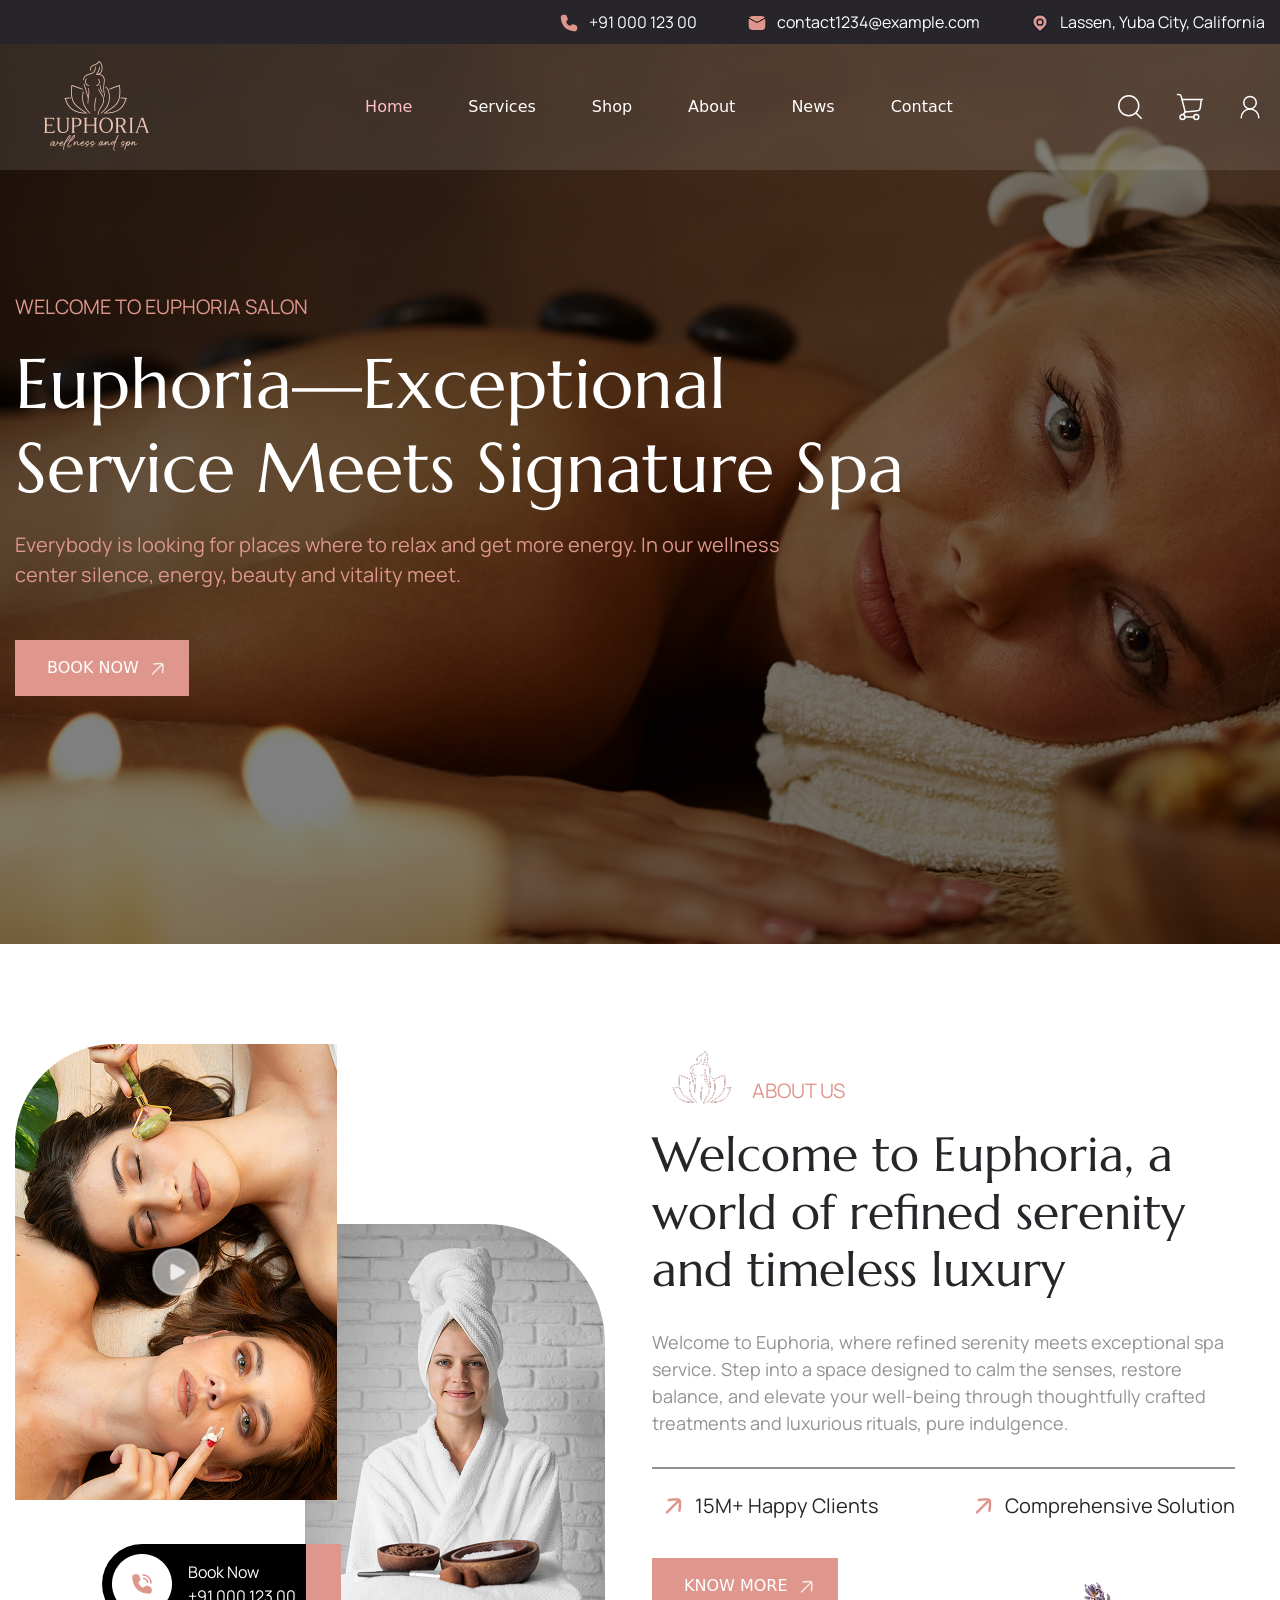
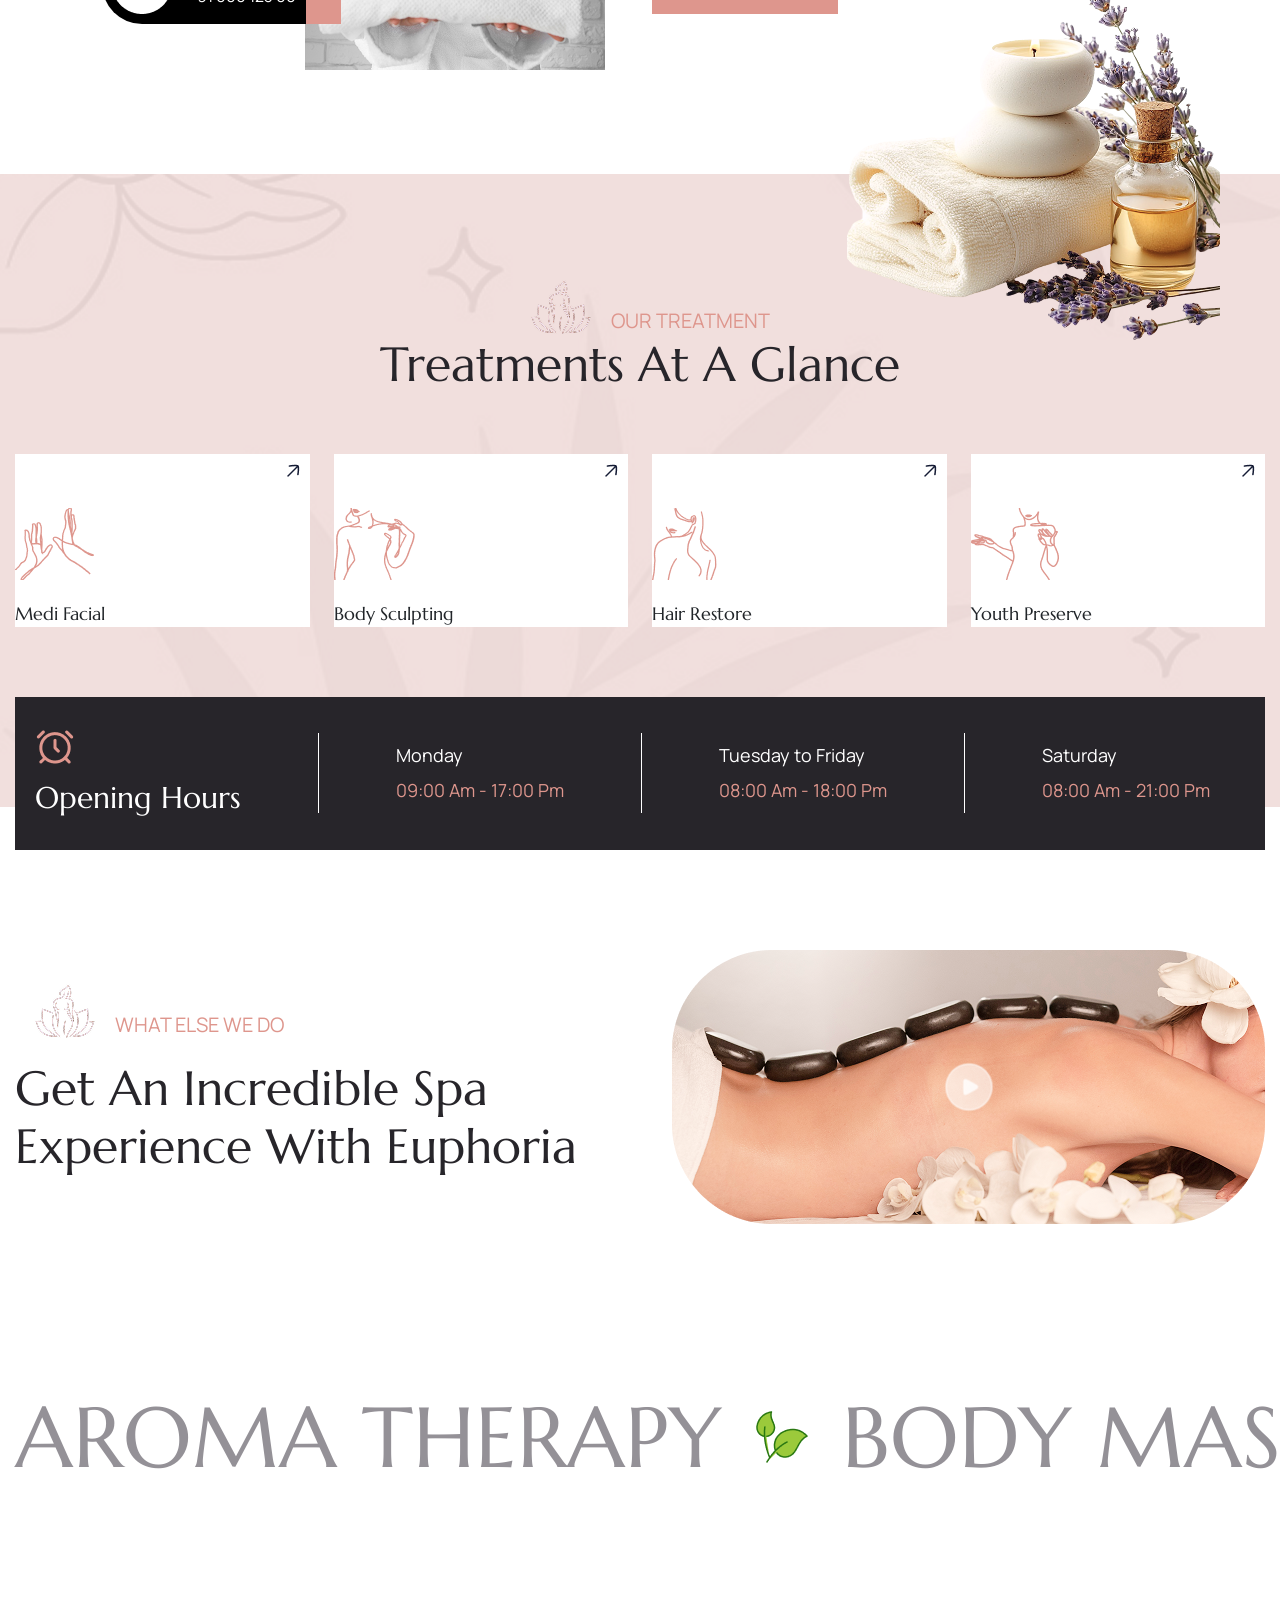
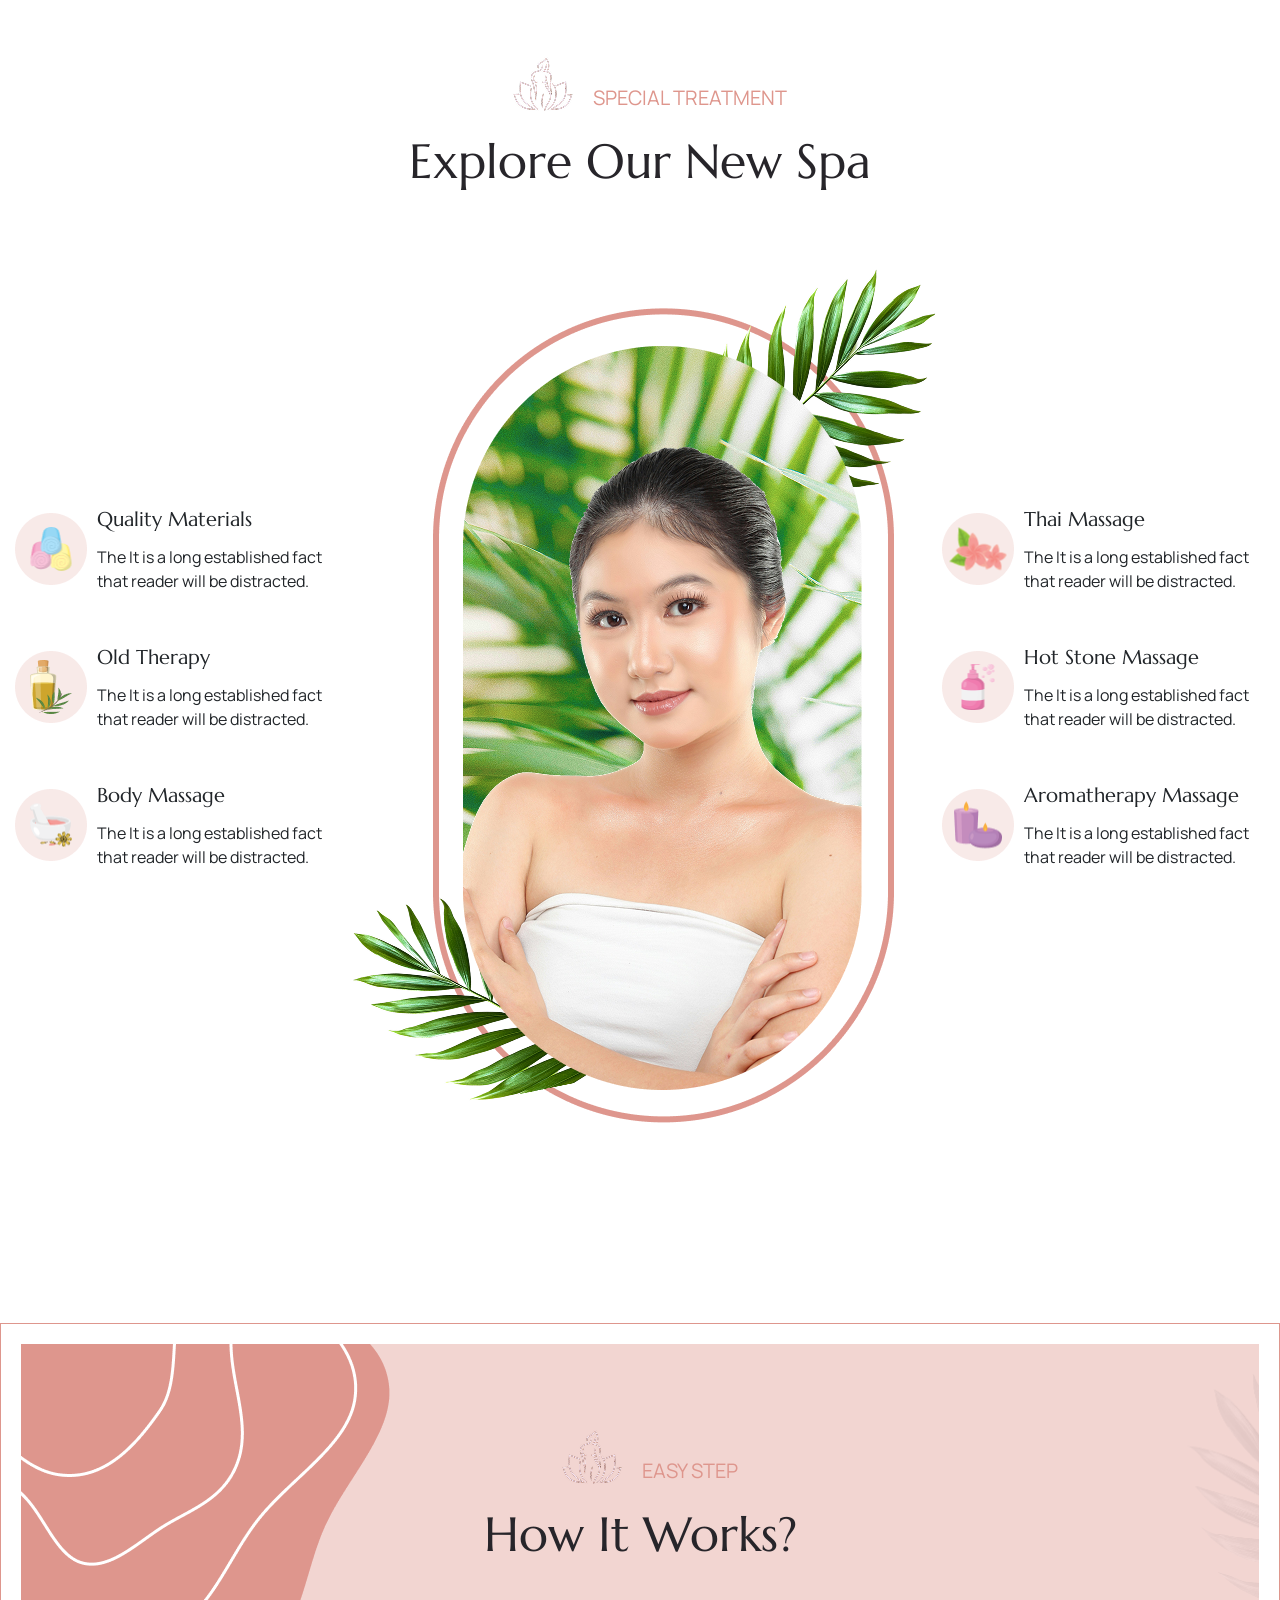
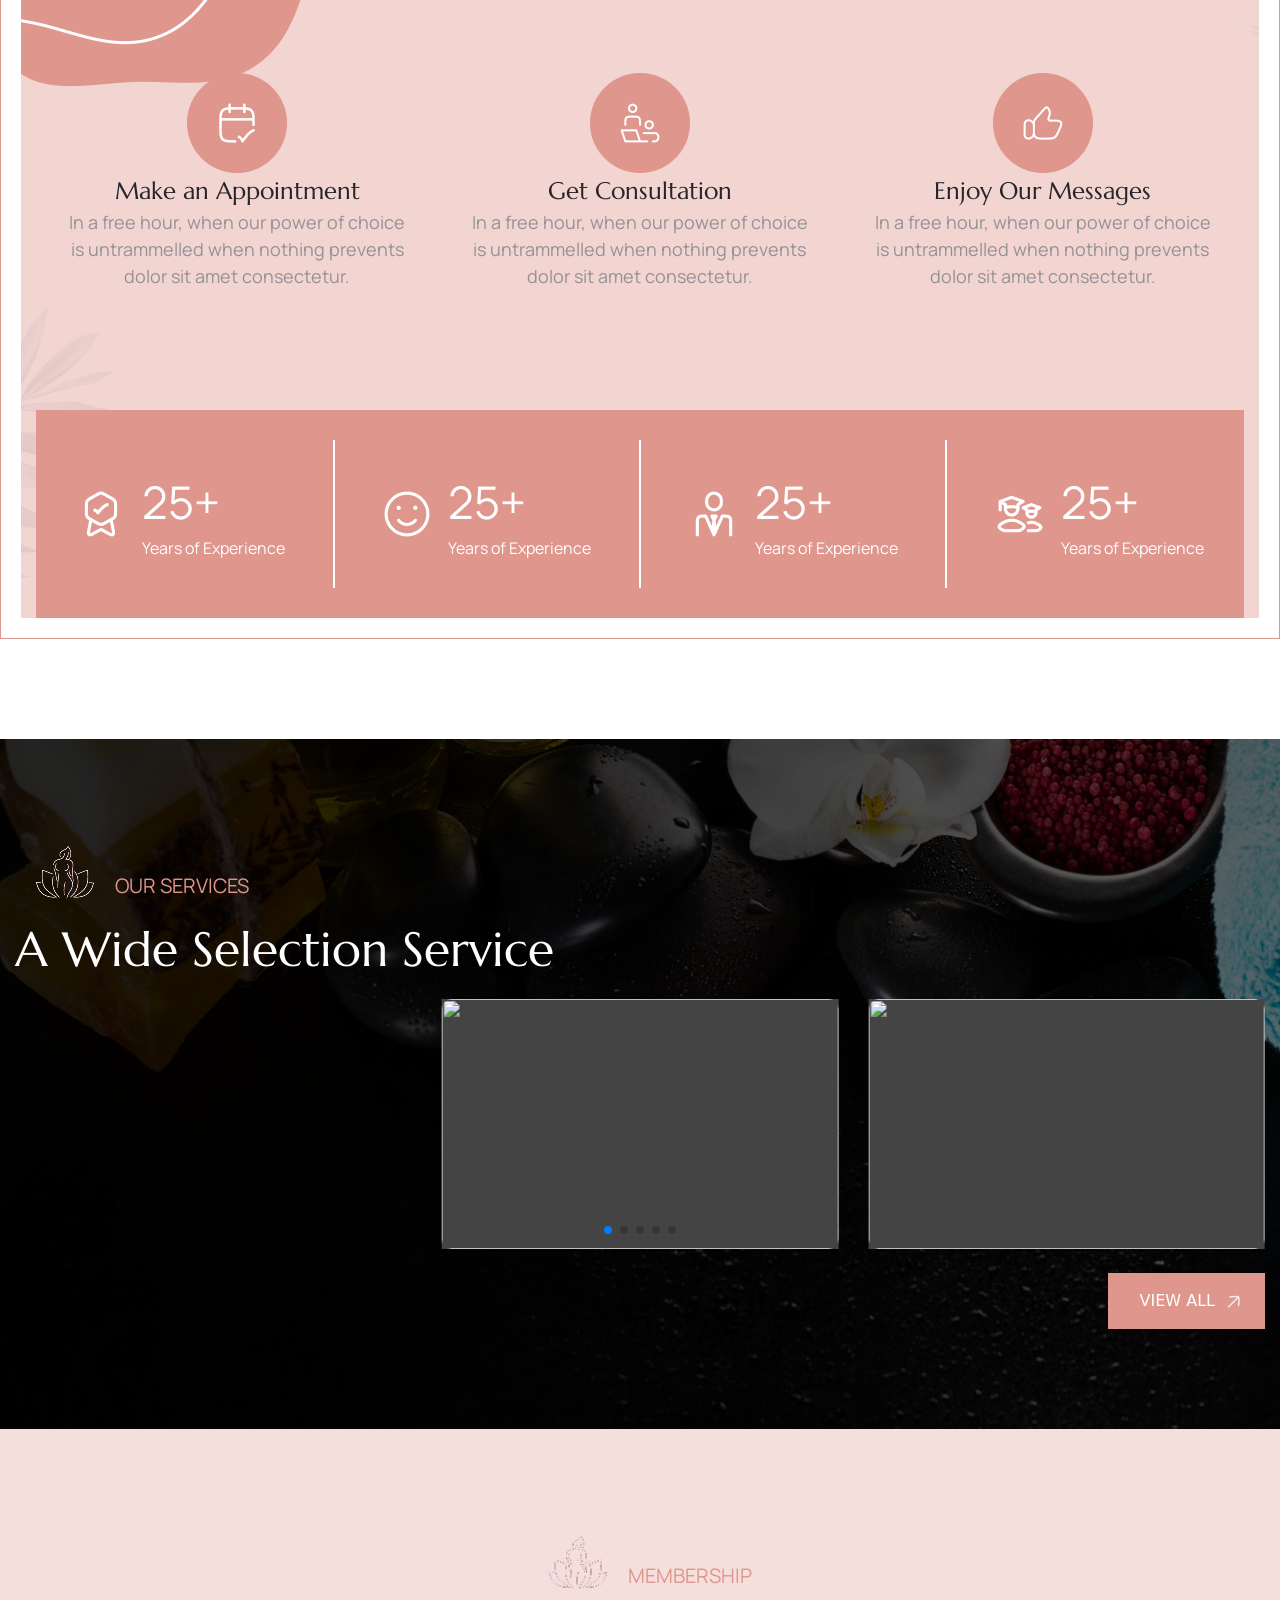
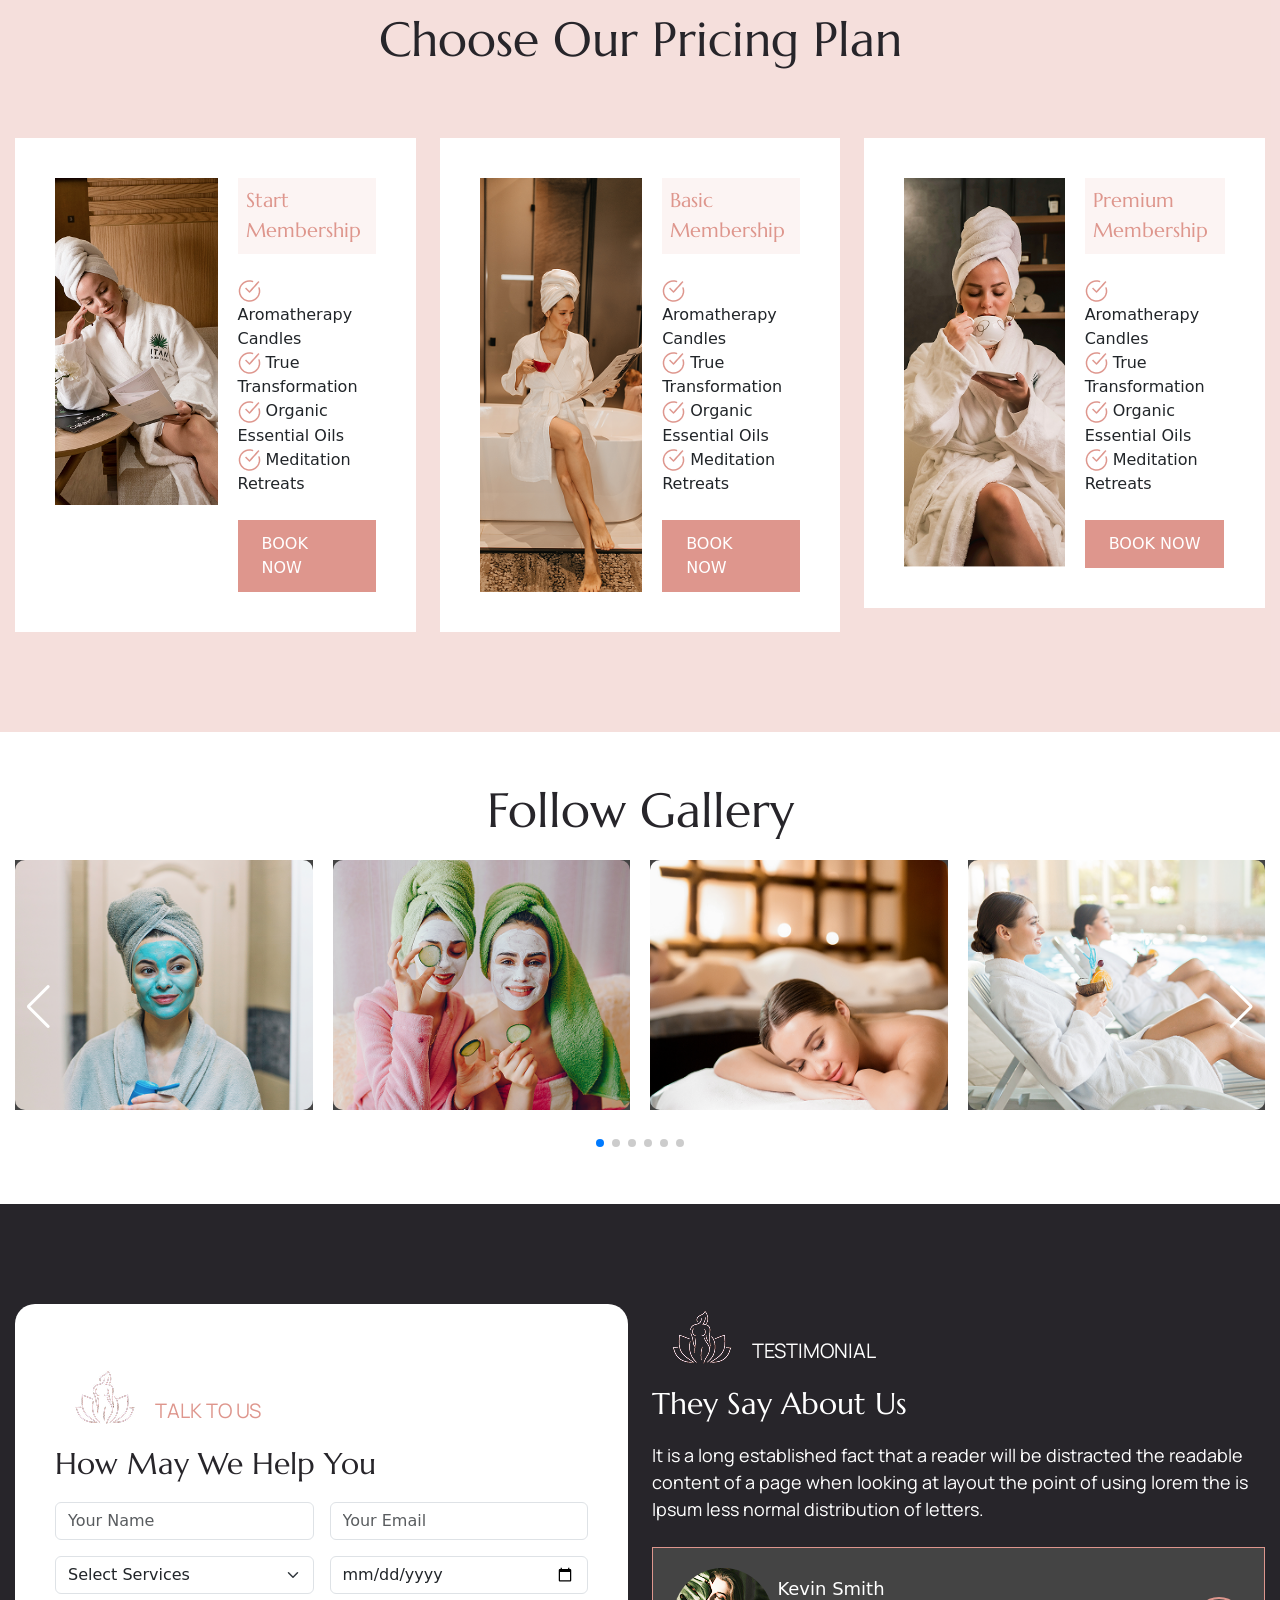
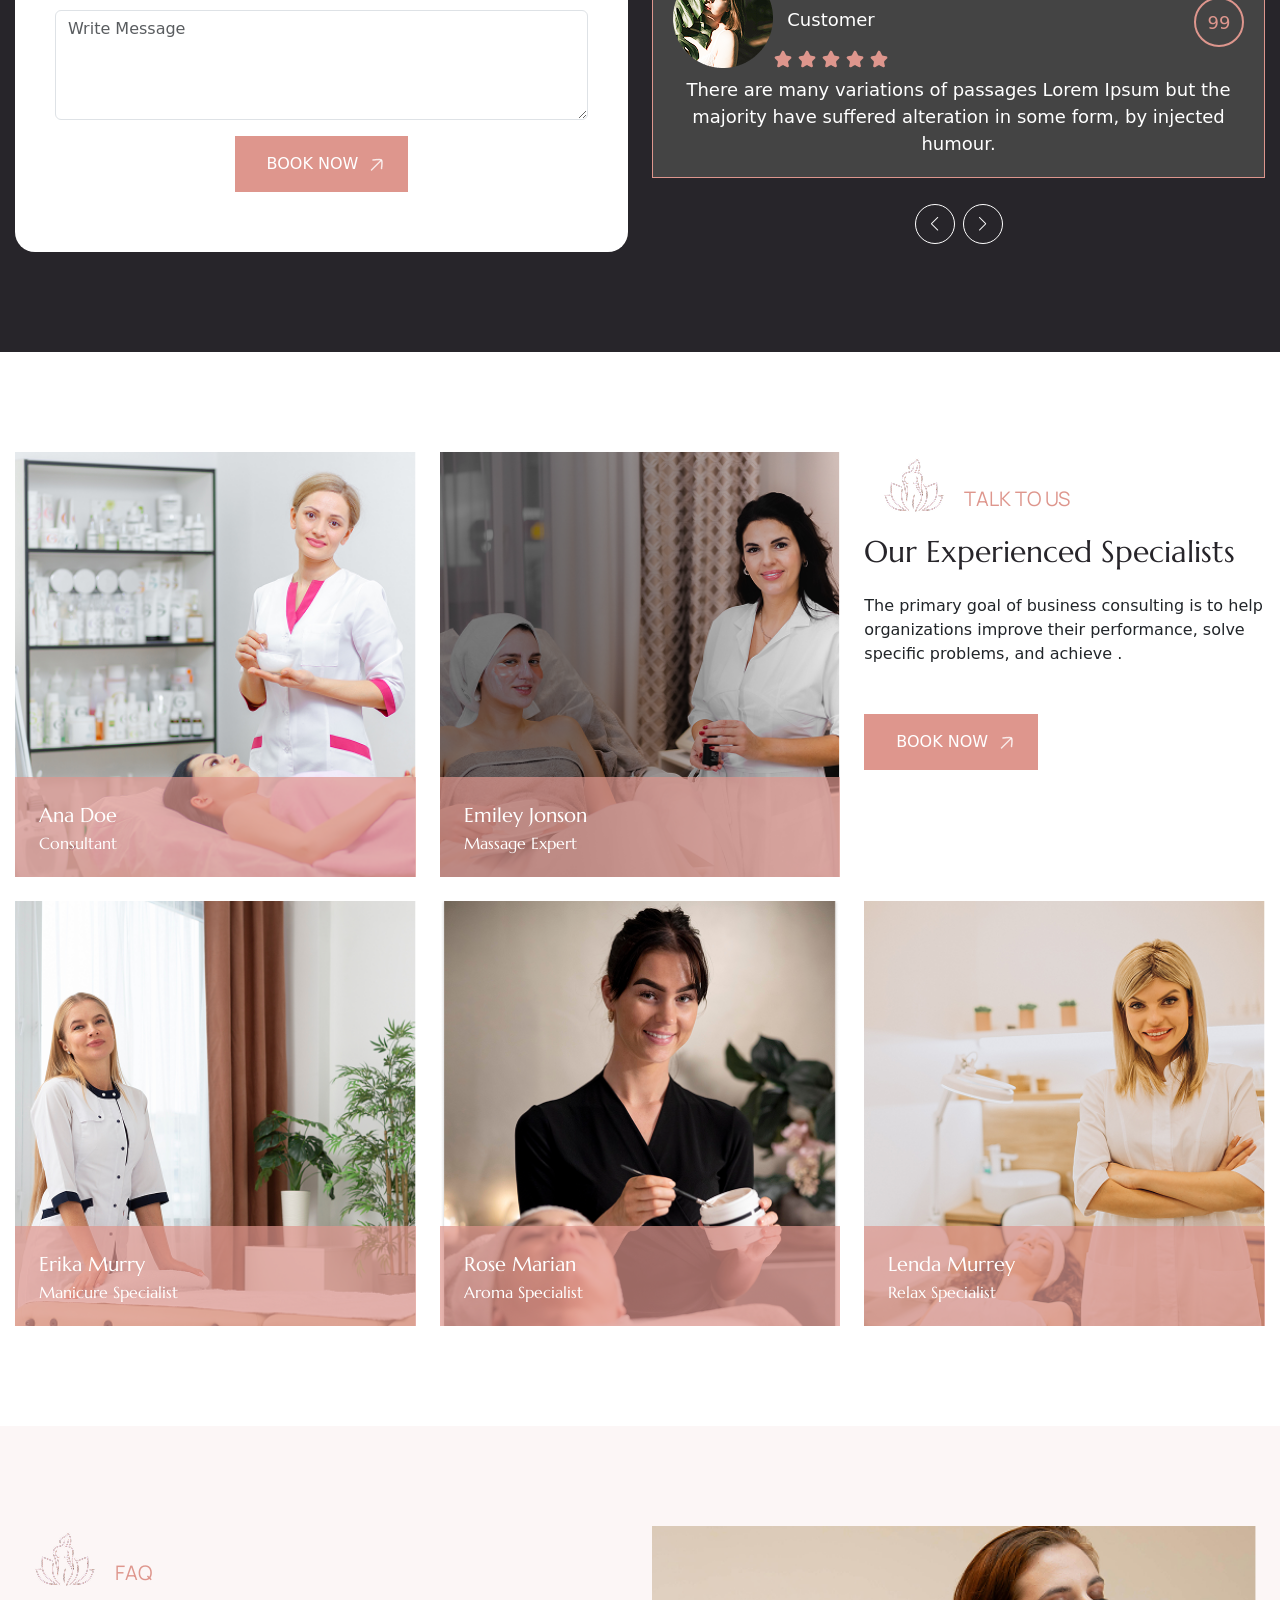
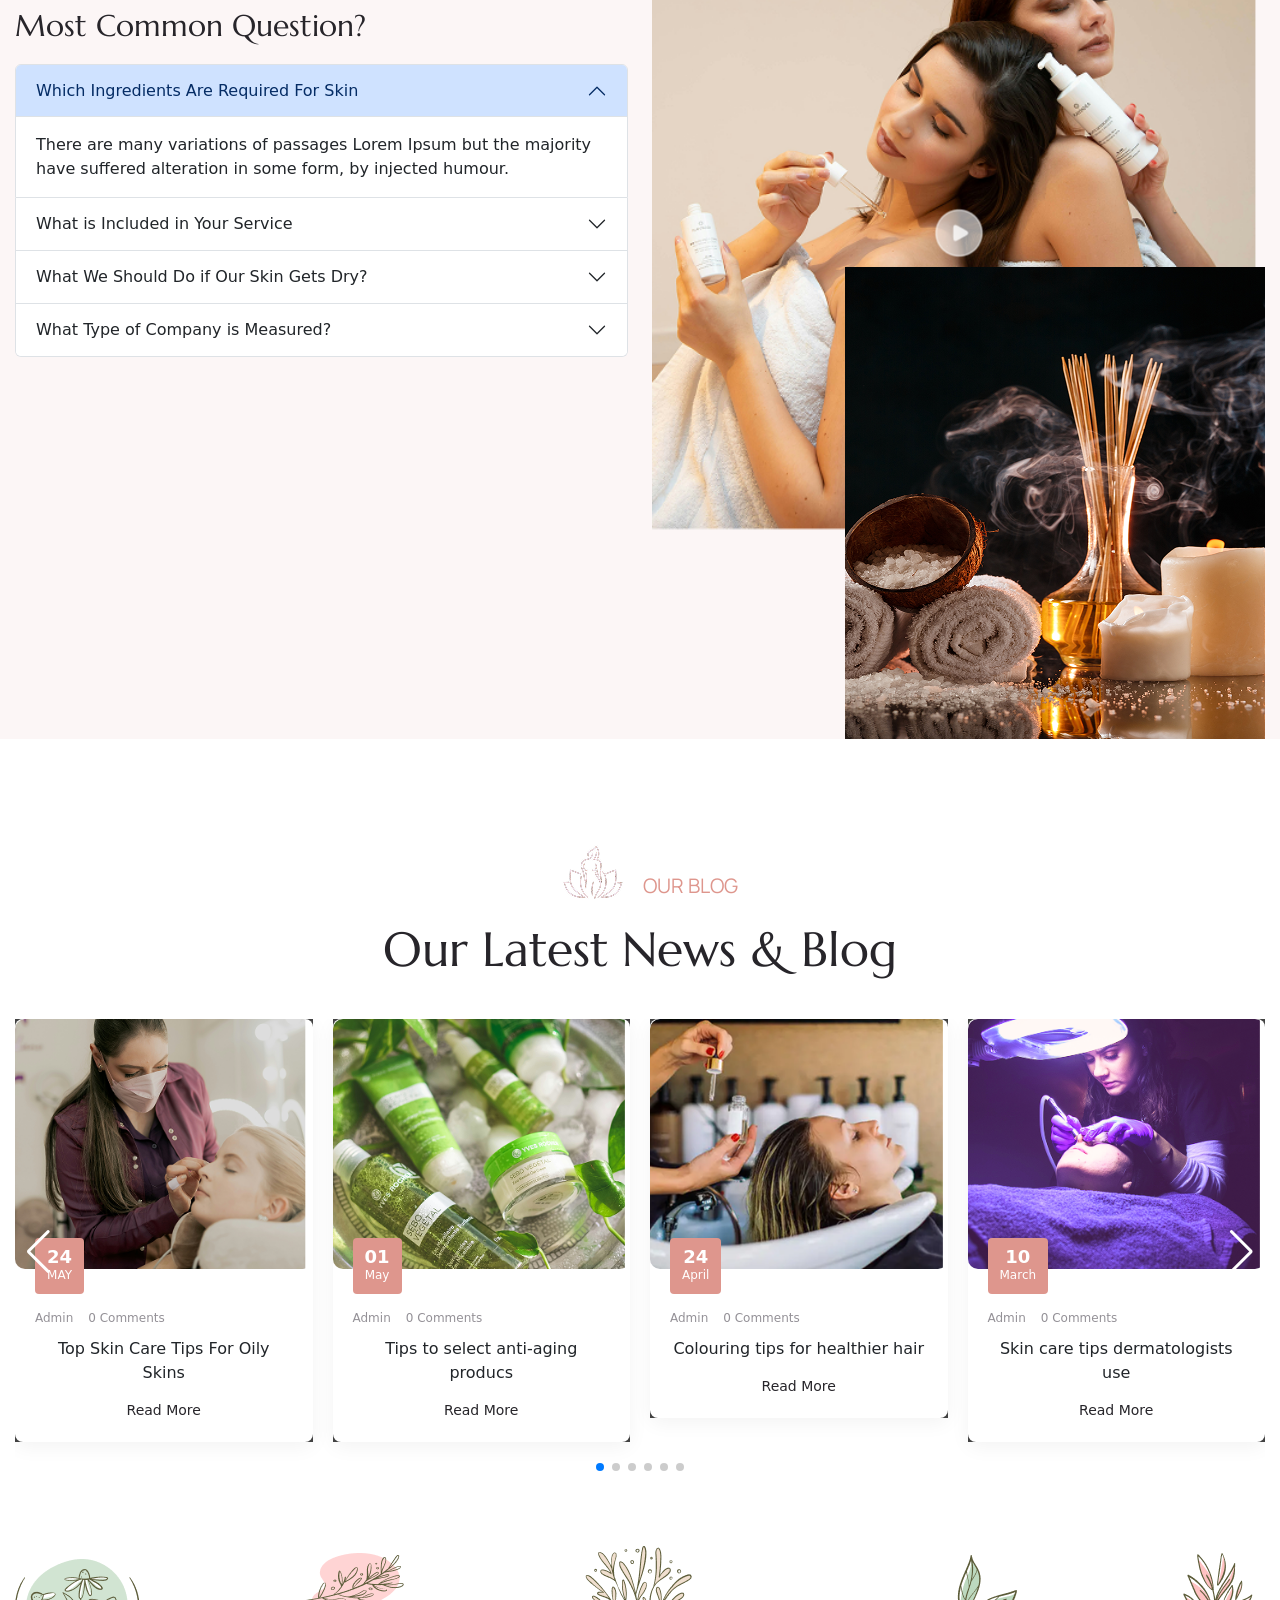
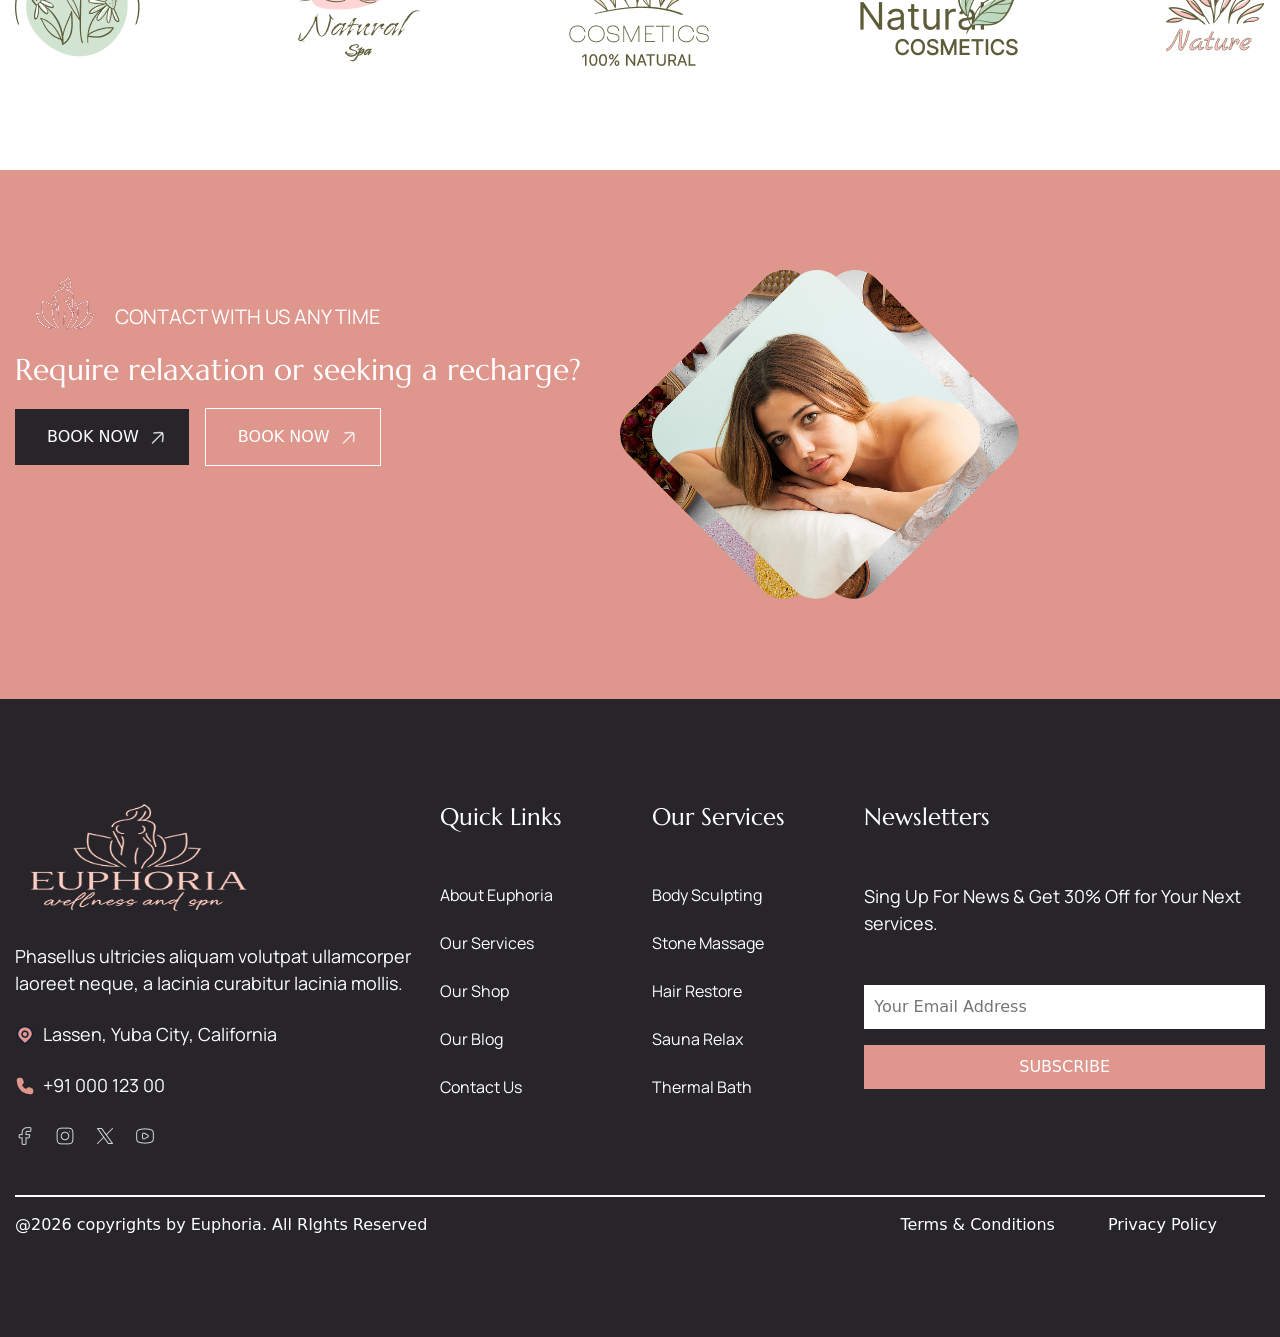
==== commit ddfd7544: "updated commit" ====
--- a/index.html
+++ b/index.html
@@ -11,7 +11,6 @@
 
     <!-- Swiper CSS -->
     <link rel="stylesheet" href="https://cdn.jsdelivr.net/npm/swiper@11/swiper-bundle.min.css" />
-
 
     <!-- Custom CSS -->
     <link rel="stylesheet" href="./css/style.css">
@@ -93,7 +92,7 @@
                             <a class="nav-link text-white" href="./news.html">News</a>
                         </li>
                         <li class="nav-item">
-                            <a class="nav-link text-white" href="">Contact</a>
+                            <a class="nav-link text-white" href="./contact.html">Contact</a>
                         </li>
                     </ul>
                     <div class="icons d-flex align-items-center">
@@ -540,46 +539,16 @@
                 </div>
                 <h2 class="title2 text-white">A Wide Selection Service</h2>
             </div>
-            <!-- Swiper -->
+
             <div class="swiper serviceSwiper">
                 <div class="swiper-wrapper">
-
-                    <div class="swiper-slide">
-                        <div class="service-card">
-                            <img src="./assets/service1.jpg" alt="">
-                            <span>HAIR CARE</span>
-                        </div>
-                    </div>
-
-                    <div class="swiper-slide">
-                        <div class="service-card">
-                            <img src="./assets/service2.jpg" alt="">
-                            <span>SAUNA RELAX</span>
-                        </div>
-                    </div>
-
-                    <div class="swiper-slide active-slide">
-                        <div class="service-card">
-                            <img src="./assets/service3.jpg" alt="">
-                            <span>BODY SCULPTING</span>
-                        </div>
-                    </div>
-
-                    <div class="swiper-slide">
-                        <div class="service-card">
-                            <img src="./assets/service4.jpg" alt="">
-                            <span>THERMAL BATH</span>
-                        </div>
-                    </div>
-
-                    <div class="swiper-slide">
-                        <div class="service-card">
-                            <img src="./assets/service5.jpg" alt="">
-                            <span>STONE MASSAGE</span>
-                        </div>
-                    </div>
-
-                </div>
+                    <div class="swiper-slide"><img src="./assets/service1.jpg" alt=""></div>
+                    <div class="swiper-slide"><img src="./assets/service3.jpg" alt=""></div>
+                    <div class="swiper-slide"><img src="./assets/service2.jpg" alt=""></div>
+                    <div class="swiper-slide"><img src="./assets/service4.jpg" alt=""></div>
+                    <div class="swiper-slide"><img src="./assets/service5.jpg" alt=""></div>
+                </div>
+                <div class="swiper-pagination"></div>
             </div>
 
             <div class="text-end mt-4">
@@ -1395,31 +1364,33 @@
             }
         });
 
-        // Service Section
-
-        const swiper = new Swiper(".serviceSwiper", {
+        let swiper = new Swiper(".serviceSwiper", {
             slidesPerView: "auto",
-            spaceBetween: 20,
             centeredSlides: true,
-            loop: true,
-            speed: 800,
-
-            autoplay: {
-                delay: 3000,
-                disableOnInteraction: false,
+            spaceBetween: 30,
+            pagination: {
+                el: ".swiper-pagination",
+                clickable: true,
             },
-
             breakpoints: {
                 320: {
-                    spaceBetween: 10
+                    slidesPerView: 1.2,
+                    spaceBetween: 15,
+                },
+                576: {
+                    slidesPerView: 1.5,
                 },
                 768: {
-                    spaceBetween: 20
+                    slidesPerView: 2,
                 },
                 1024: {
-                    spaceBetween: 30
+                    slidesPerView: 2.5,
+                },
+                1200: {
+                    slidesPerView: 3,
                 }
             }
+
         });
 
         // Gallery Section
--- a/css/style.css
+++ b/css/style.css
@@ -288,6 +288,39 @@
 
 .o-t-1 {
     margin-bottom: 20px;
+}
+
+/* Hover Effect */
+
+.o-t-box {
+    position: relative;
+}
+
+.o-t-box::before {
+    content: "";
+    position: absolute;
+    top: 0;
+    right: 0;
+    bottom: 0;
+    left: 0;
+    background: url(../assets/TREATMENT-2.png) no-repeat center/cover;
+    opacity: 0;
+    transition: 0.4s ease;
+    z-index: 1;
+}
+
+.o-t-box:hover::before {
+    opacity: 1;
+}
+
+.o-t-1,
+.o-t-text {
+    position: relative;
+    z-index: 2;
+}
+
+.o-t-box:hover .o-t-text {
+    color: var(--tertiary-color);
 }
 
 /* Our Treatment Ends */
@@ -567,50 +600,37 @@
     background: url(../assets/our-service-bg.png) no-repeat center/cover;
 }
 
-/* Swiper Section */
-
-.serviceSwiper {
-    padding: 60px 0;
-}
-
-.serviceSwiper .swiper-slide {
-    width: 250px;
-    transition: 0.4s ease;
-    opacity: 0.5;
-    transform: scale(0.85);
-}
-
-.serviceSwiper .swiper-slide-active {
-    width: 400px !important;
-    opacity: 1;
-    transform: scale(1);
-}
-
-.service-card {
-    position: relative;
-    overflow: hidden;
-}
-
-.service-card img {
+.swiper {
     width: 100%;
-    height: 400px;
+    height: 100%;
+}
+
+.swiper-slide {
+    text-align: center;
+    font-size: 18px;
+    background: #444;
+    display: flex;
+    justify-content: center;
+    align-items: center;
+}
+
+.swiper-slide img {
+    display: block;
+    width: 100%;
+    height: 100%;
     object-fit: cover;
 }
 
-.service-card span {
-    position: absolute;
-    bottom: 20px;
-    left: 20px;
-    color: white;
-    font-family: "Marcellus", serif;
-    font-size: 18px;
-}
-
-.service-card::after {
-    content: "";
-    position: absolute;
-    inset: 0;
-    background: linear-gradient(to top, rgba(0, 0, 0, 0.6), transparent);
+.swiper-slide {
+    width: 60%;
+}
+
+.swiper-slide:nth-child(2n) {
+    width: 40%;
+}
+
+.swiper-slide:nth-child(3n) {
+    width: 20%;
 }
 
 /* Our Service Ends */
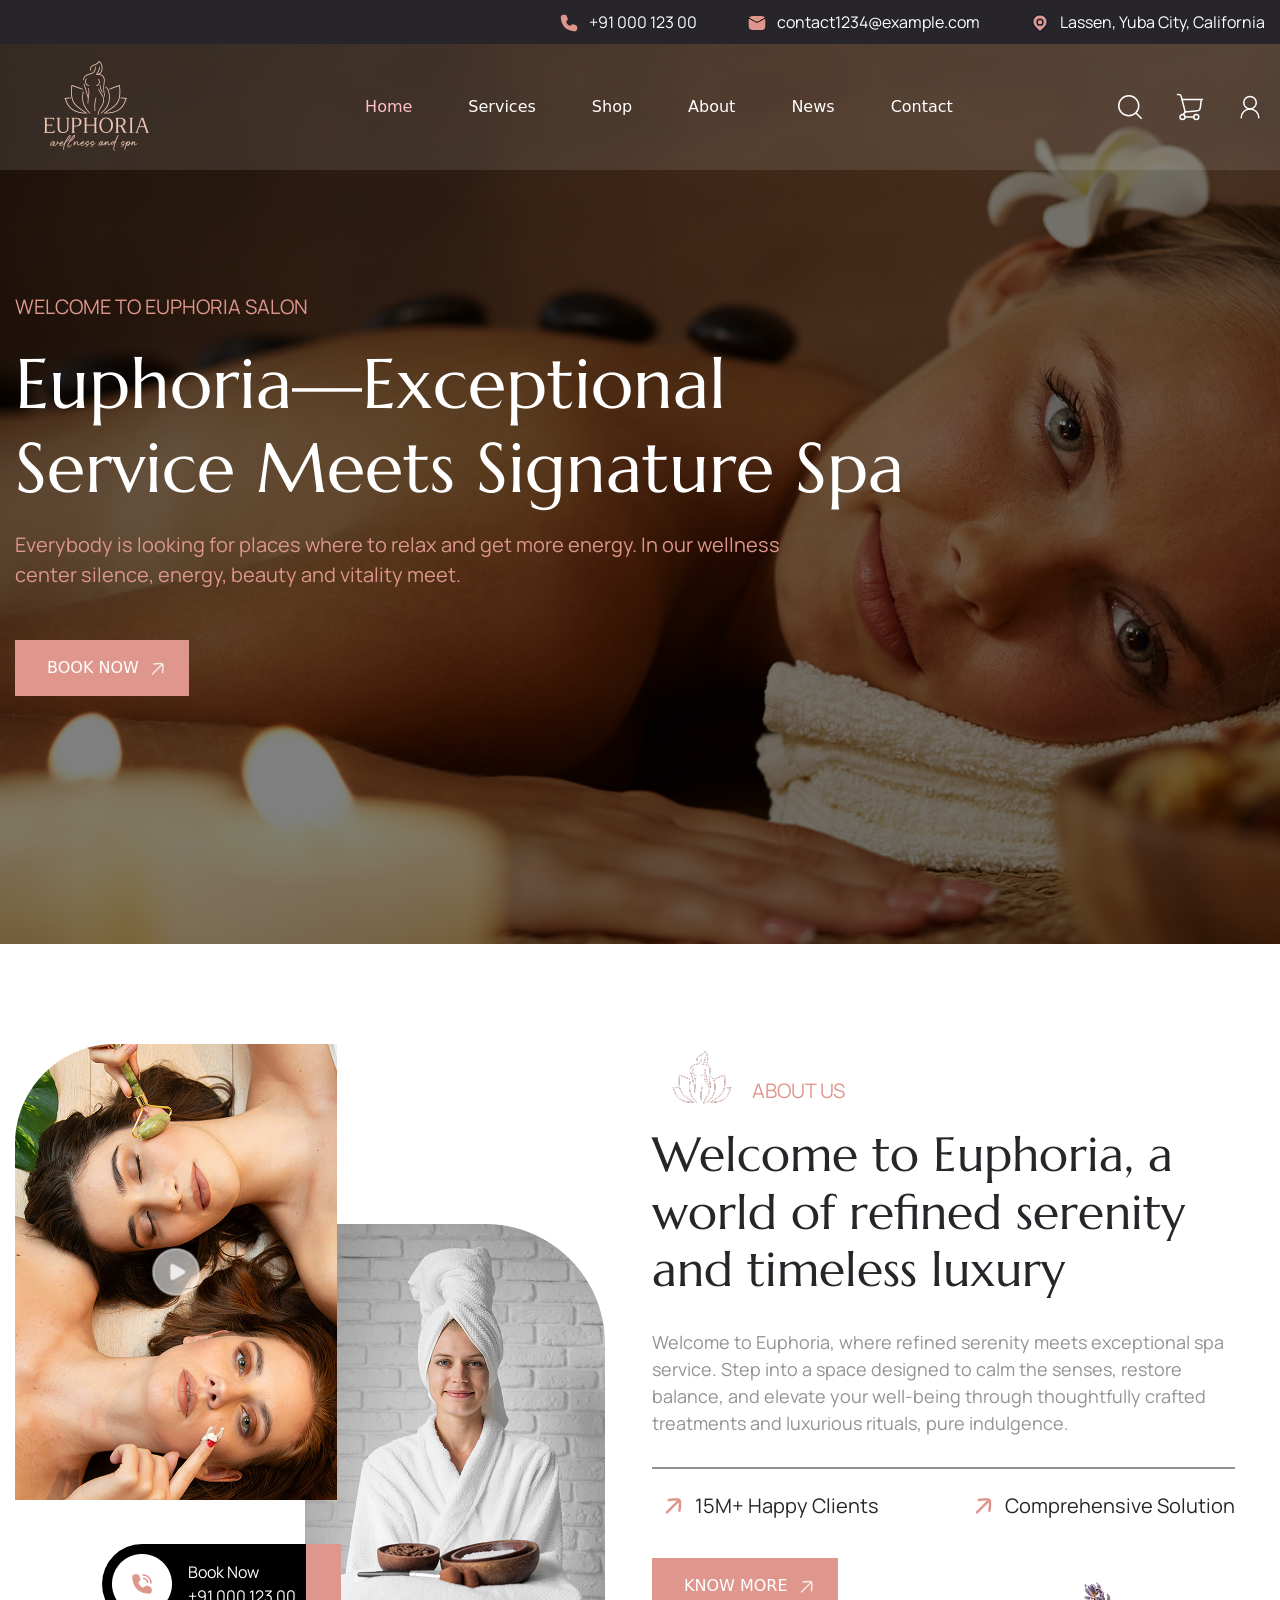
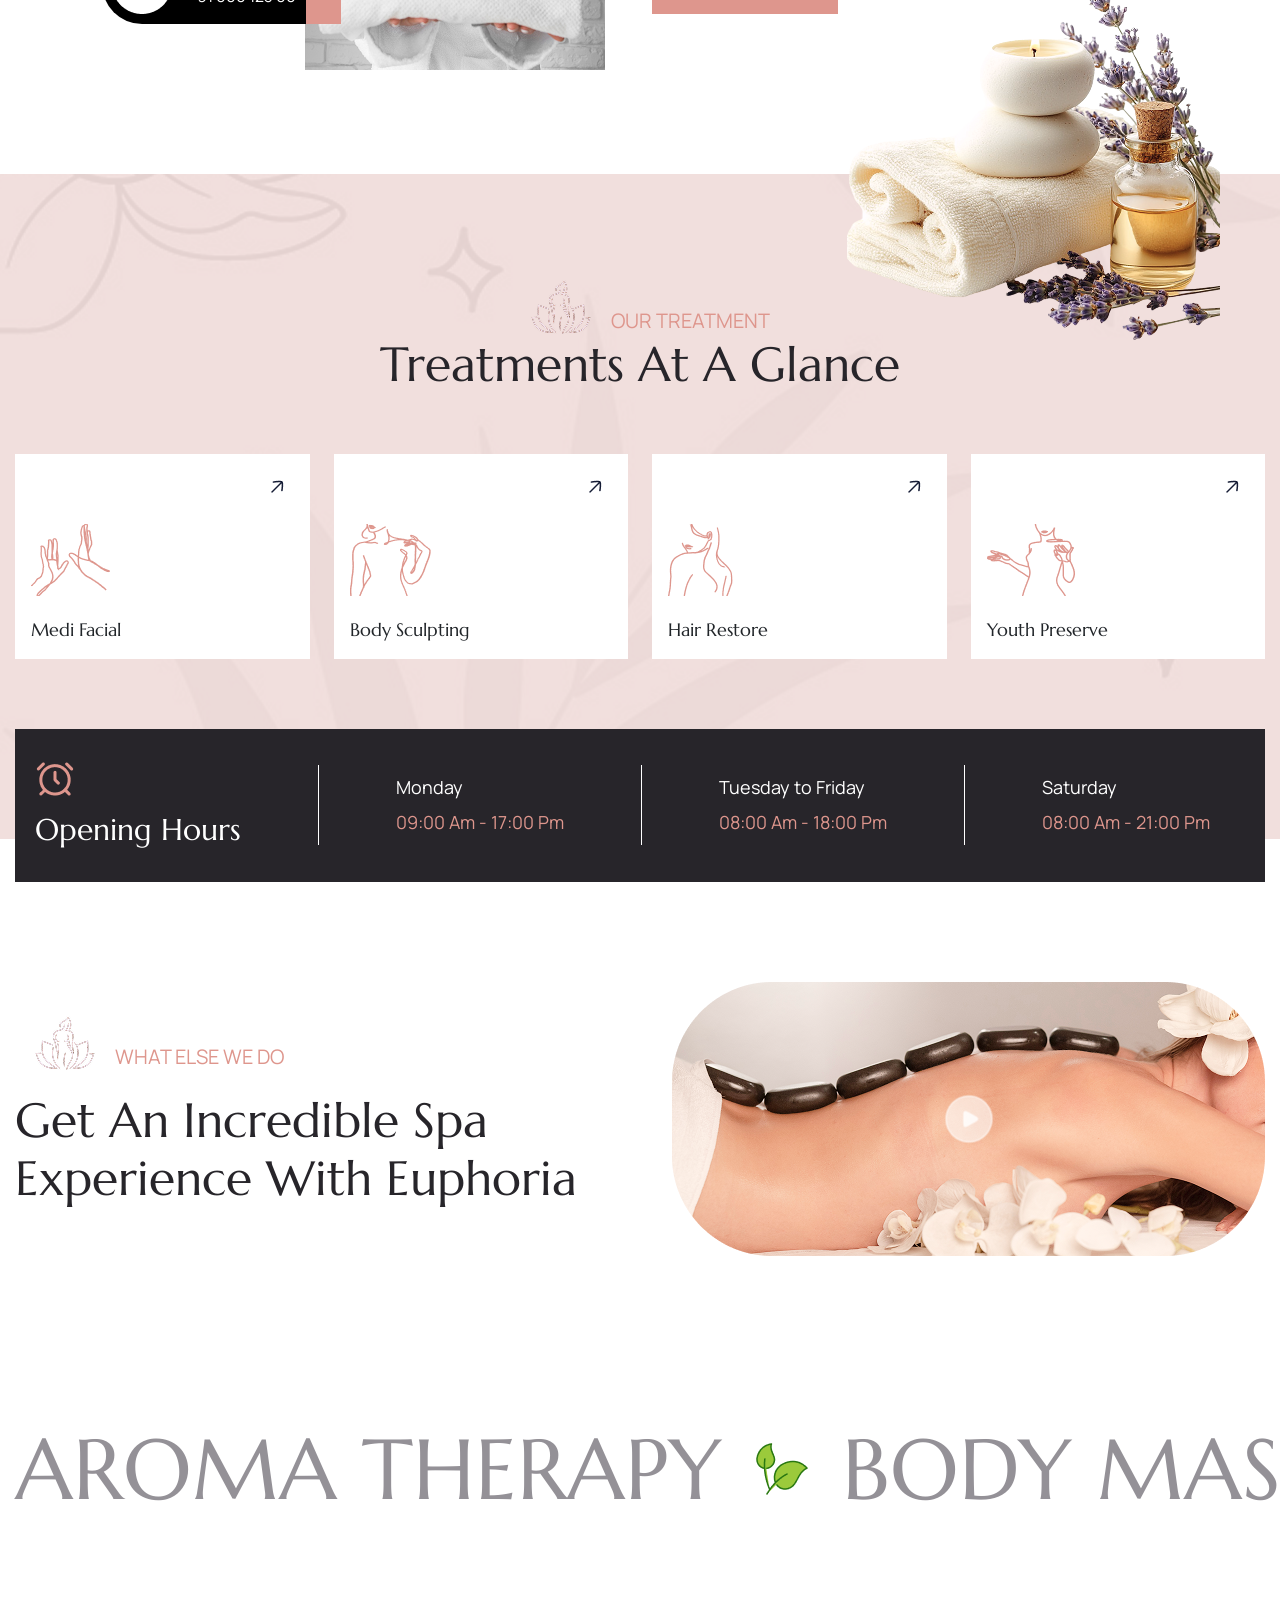
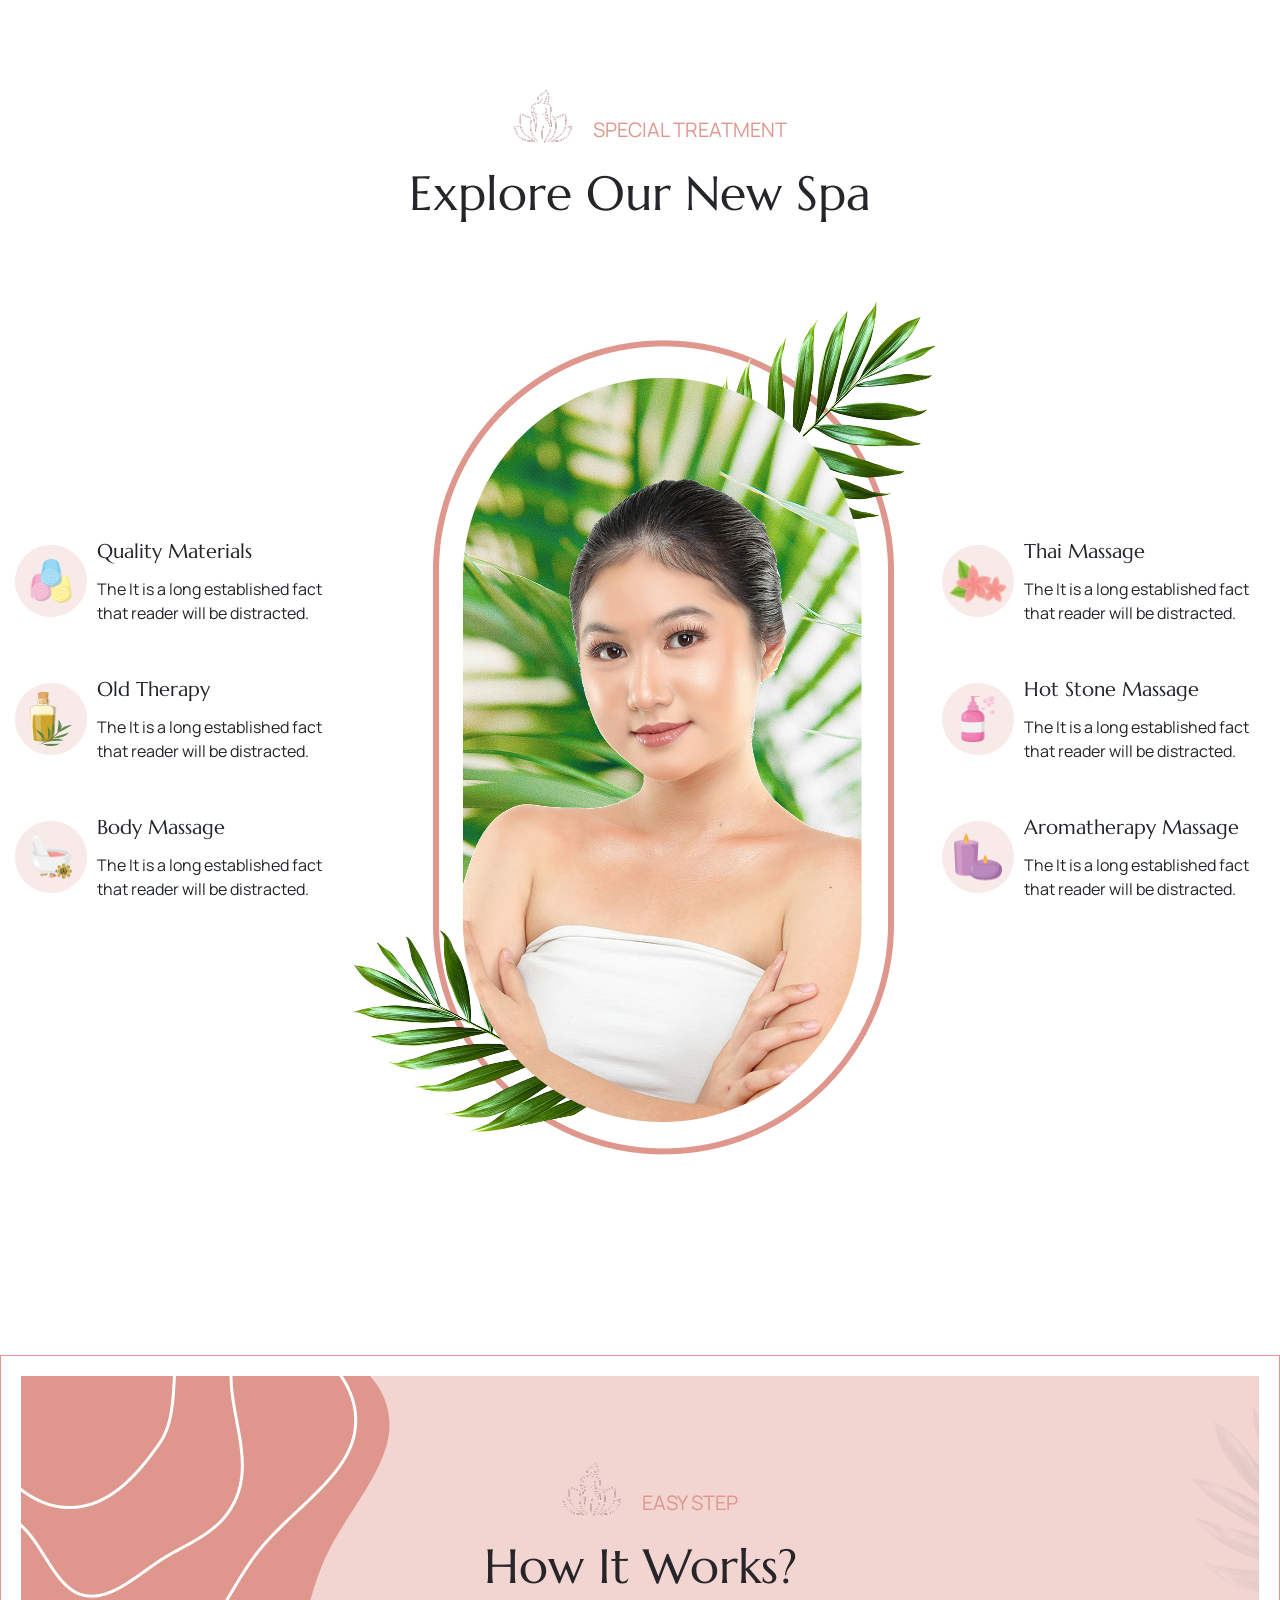
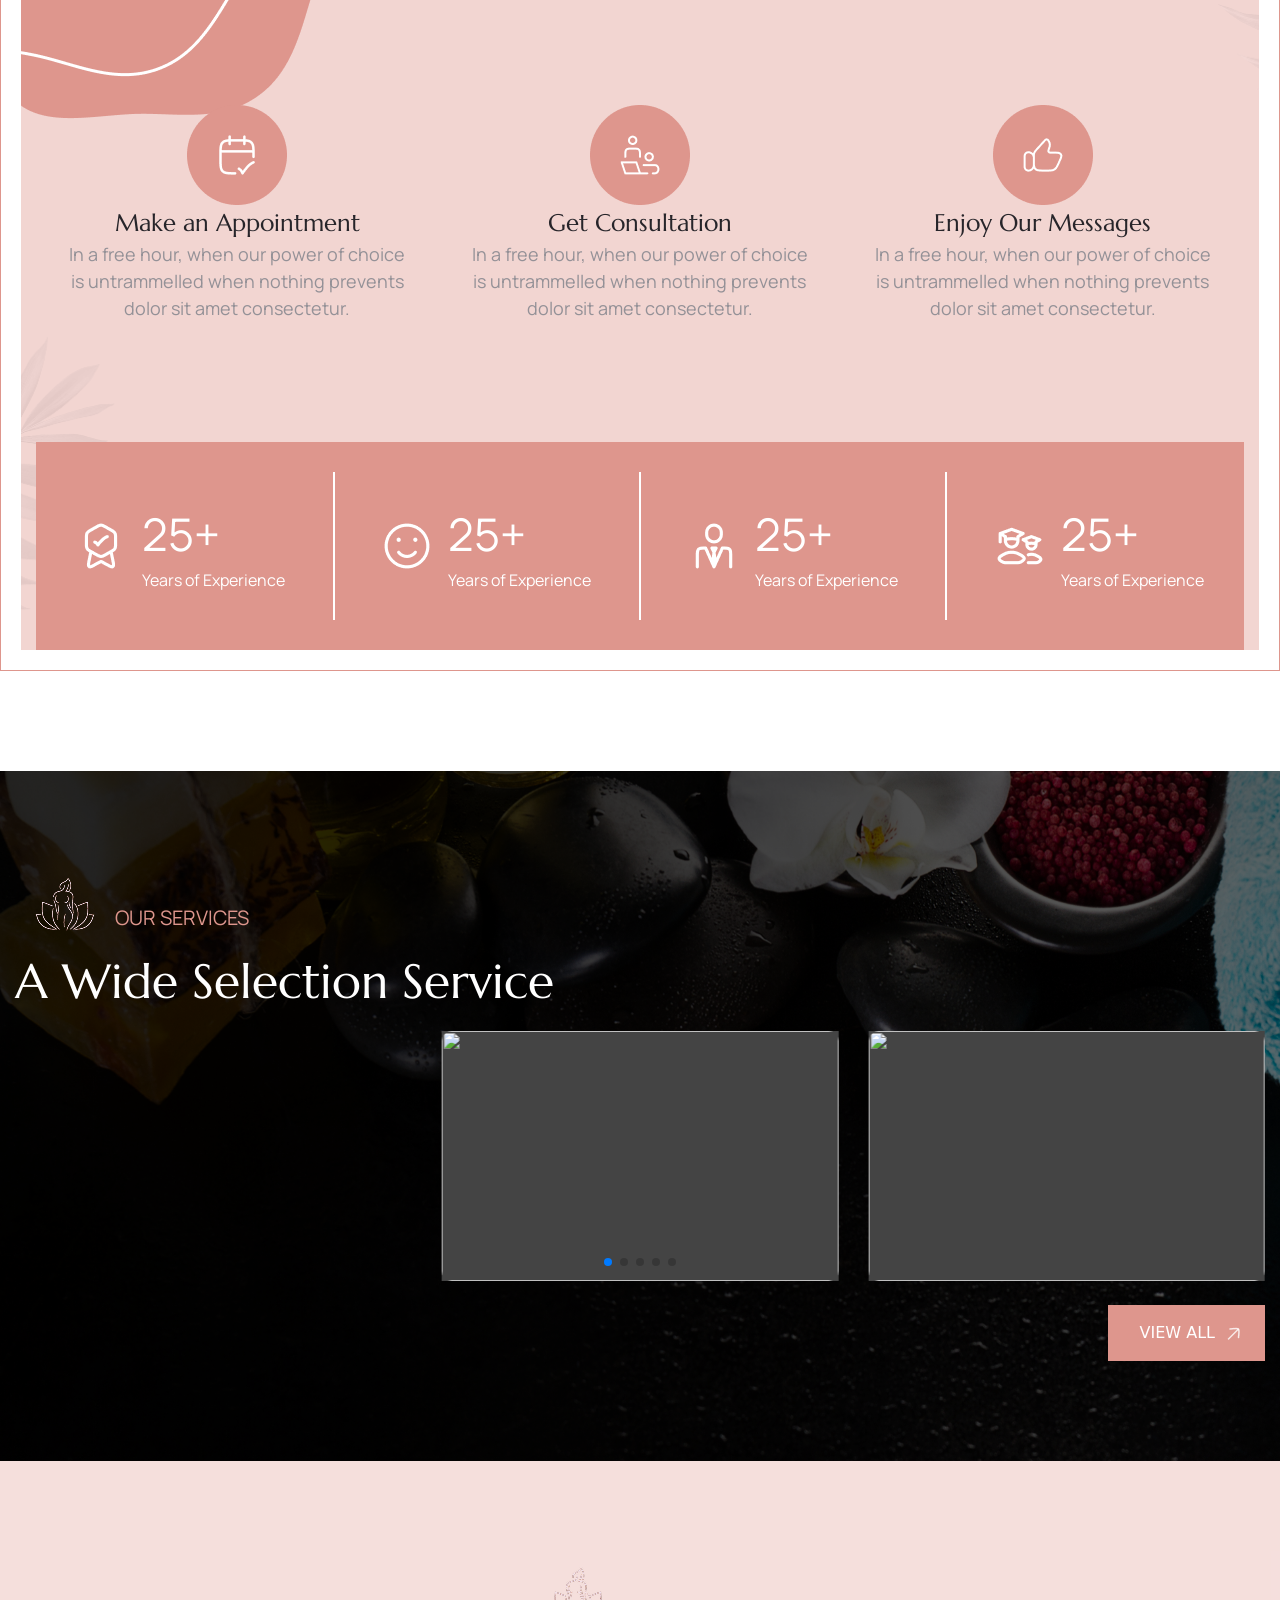
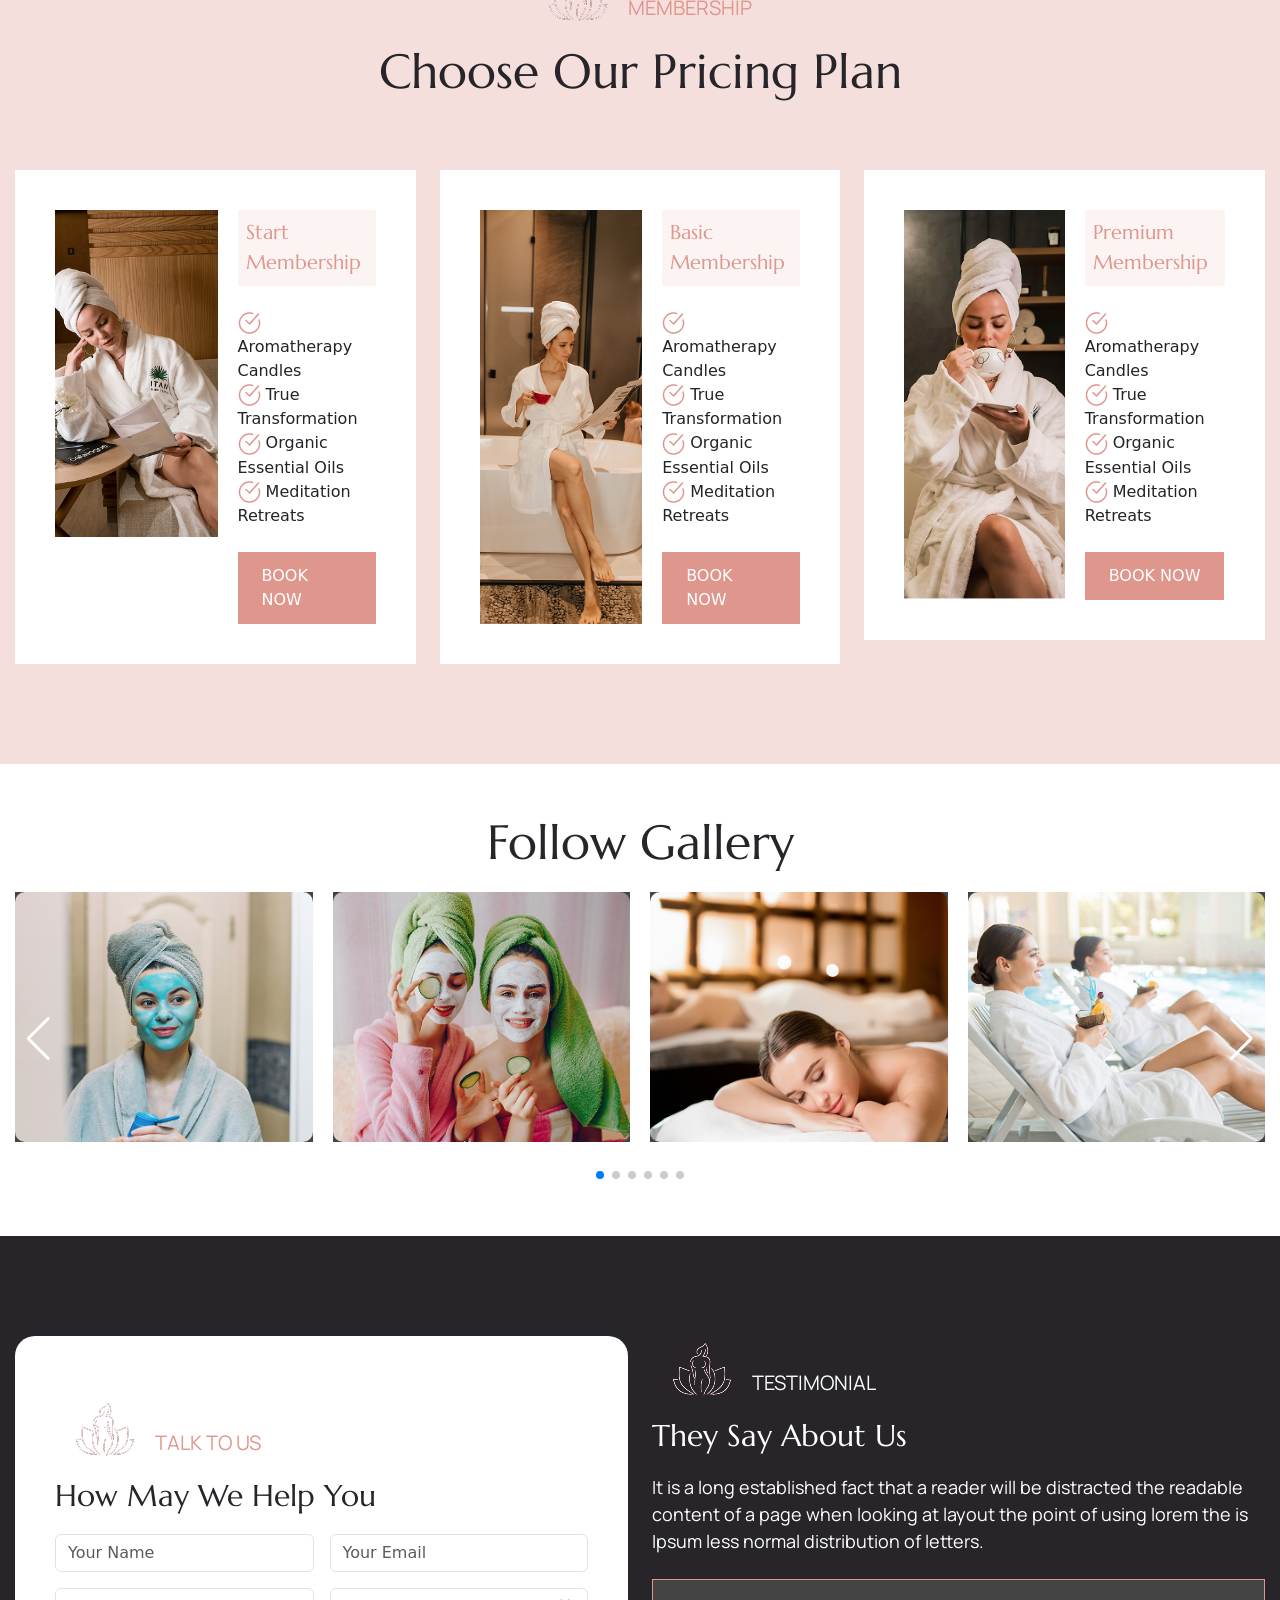
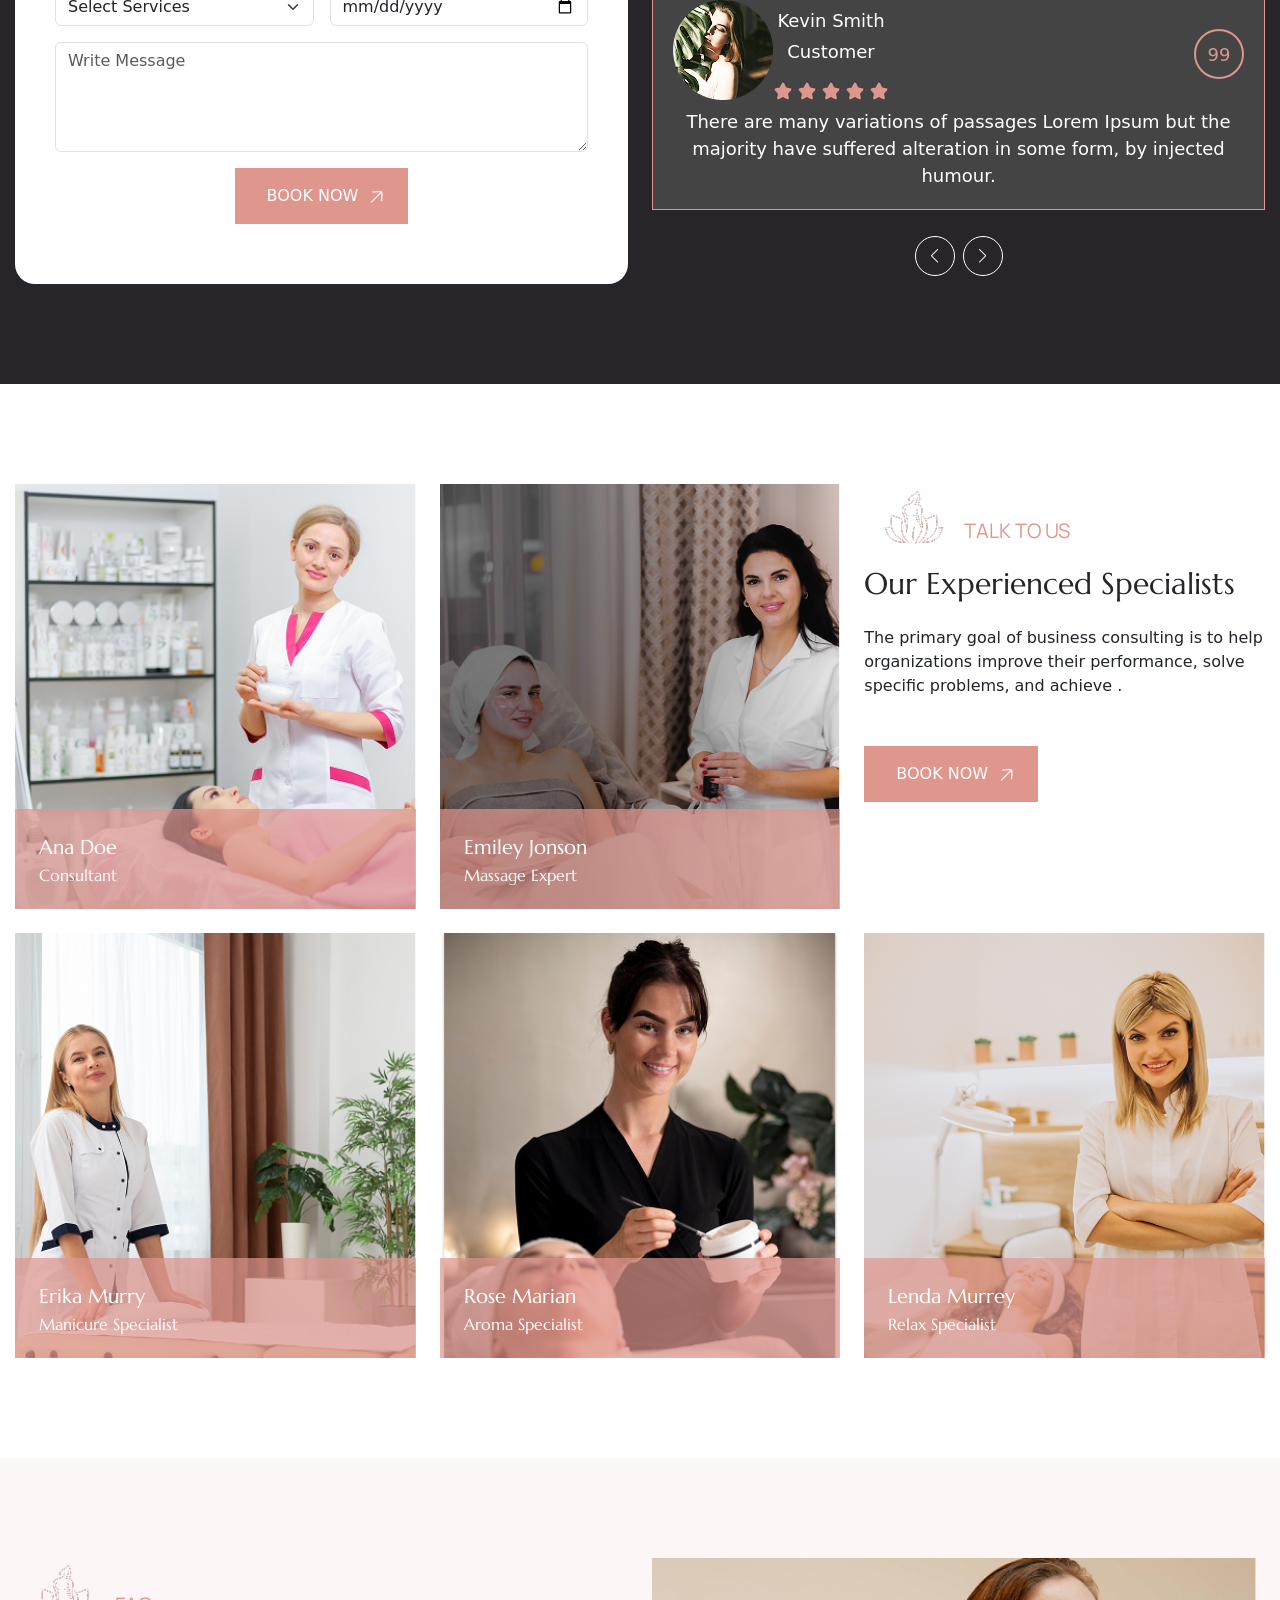
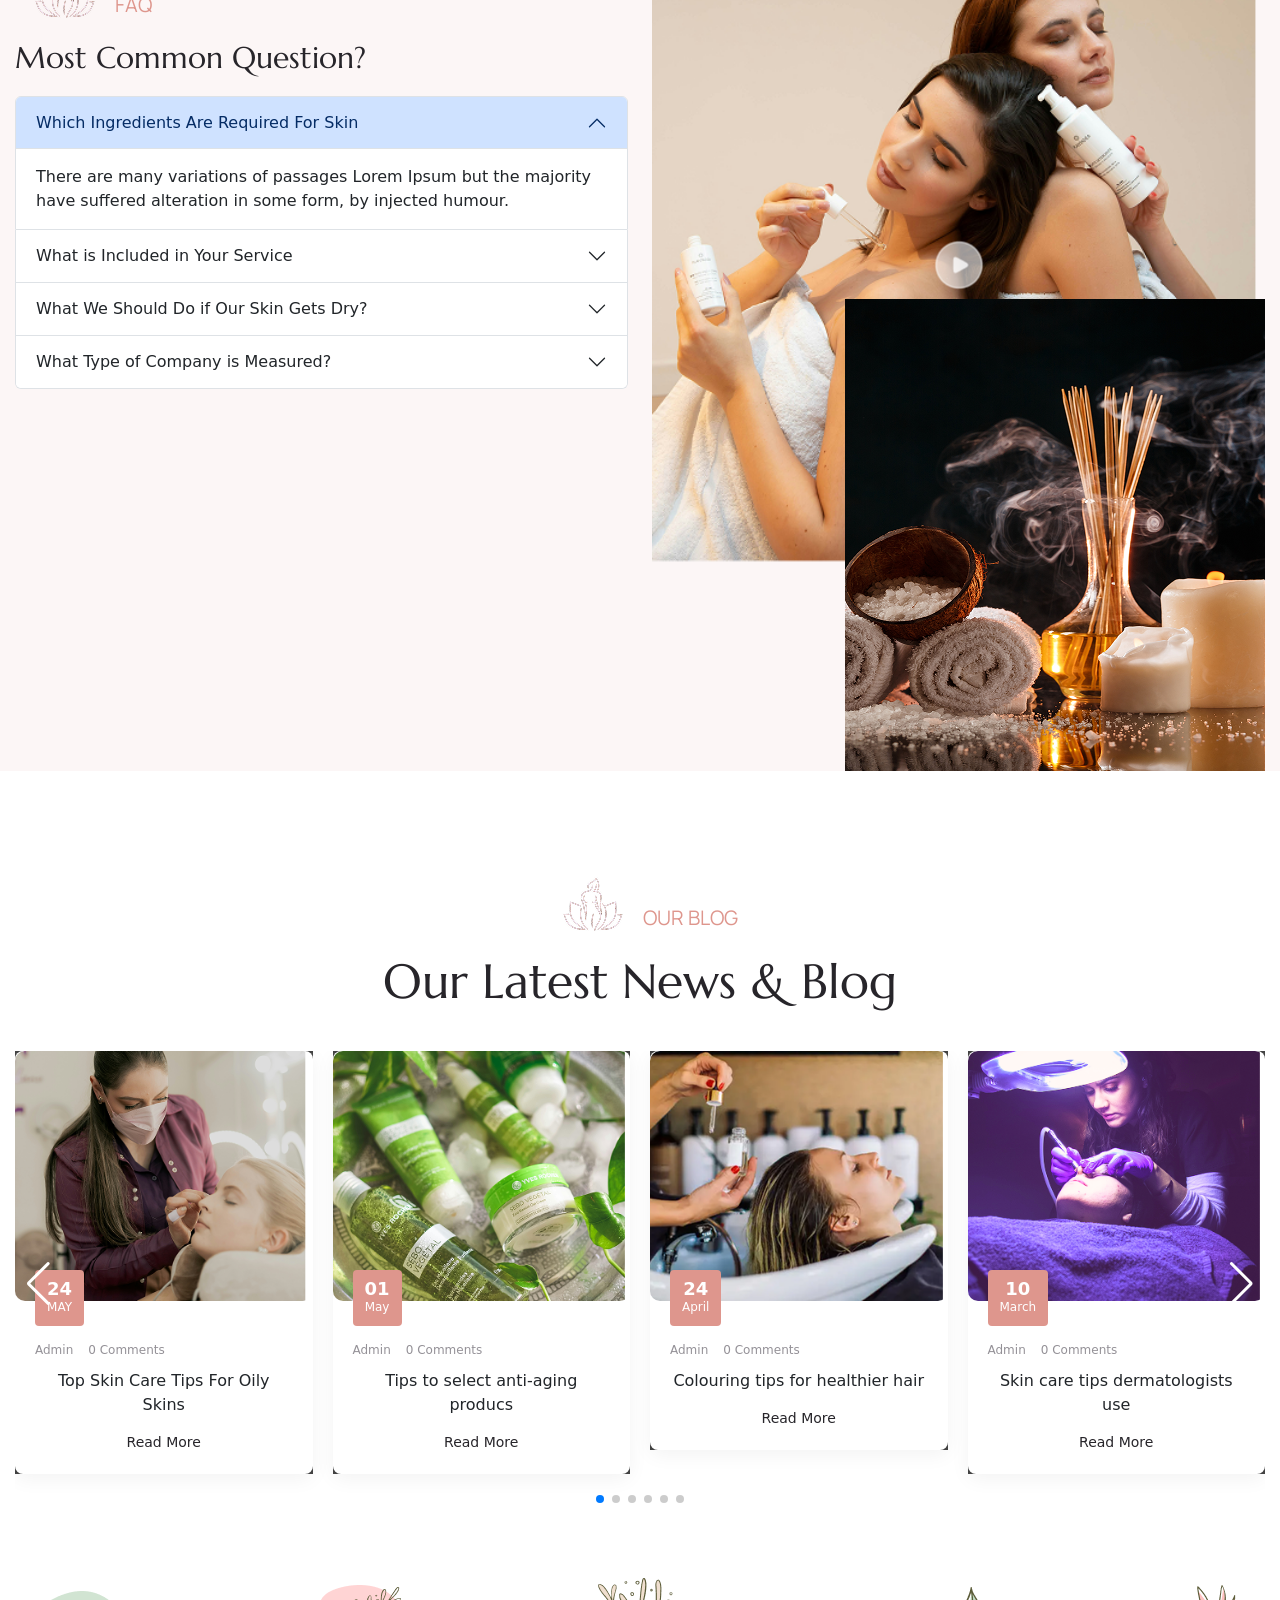
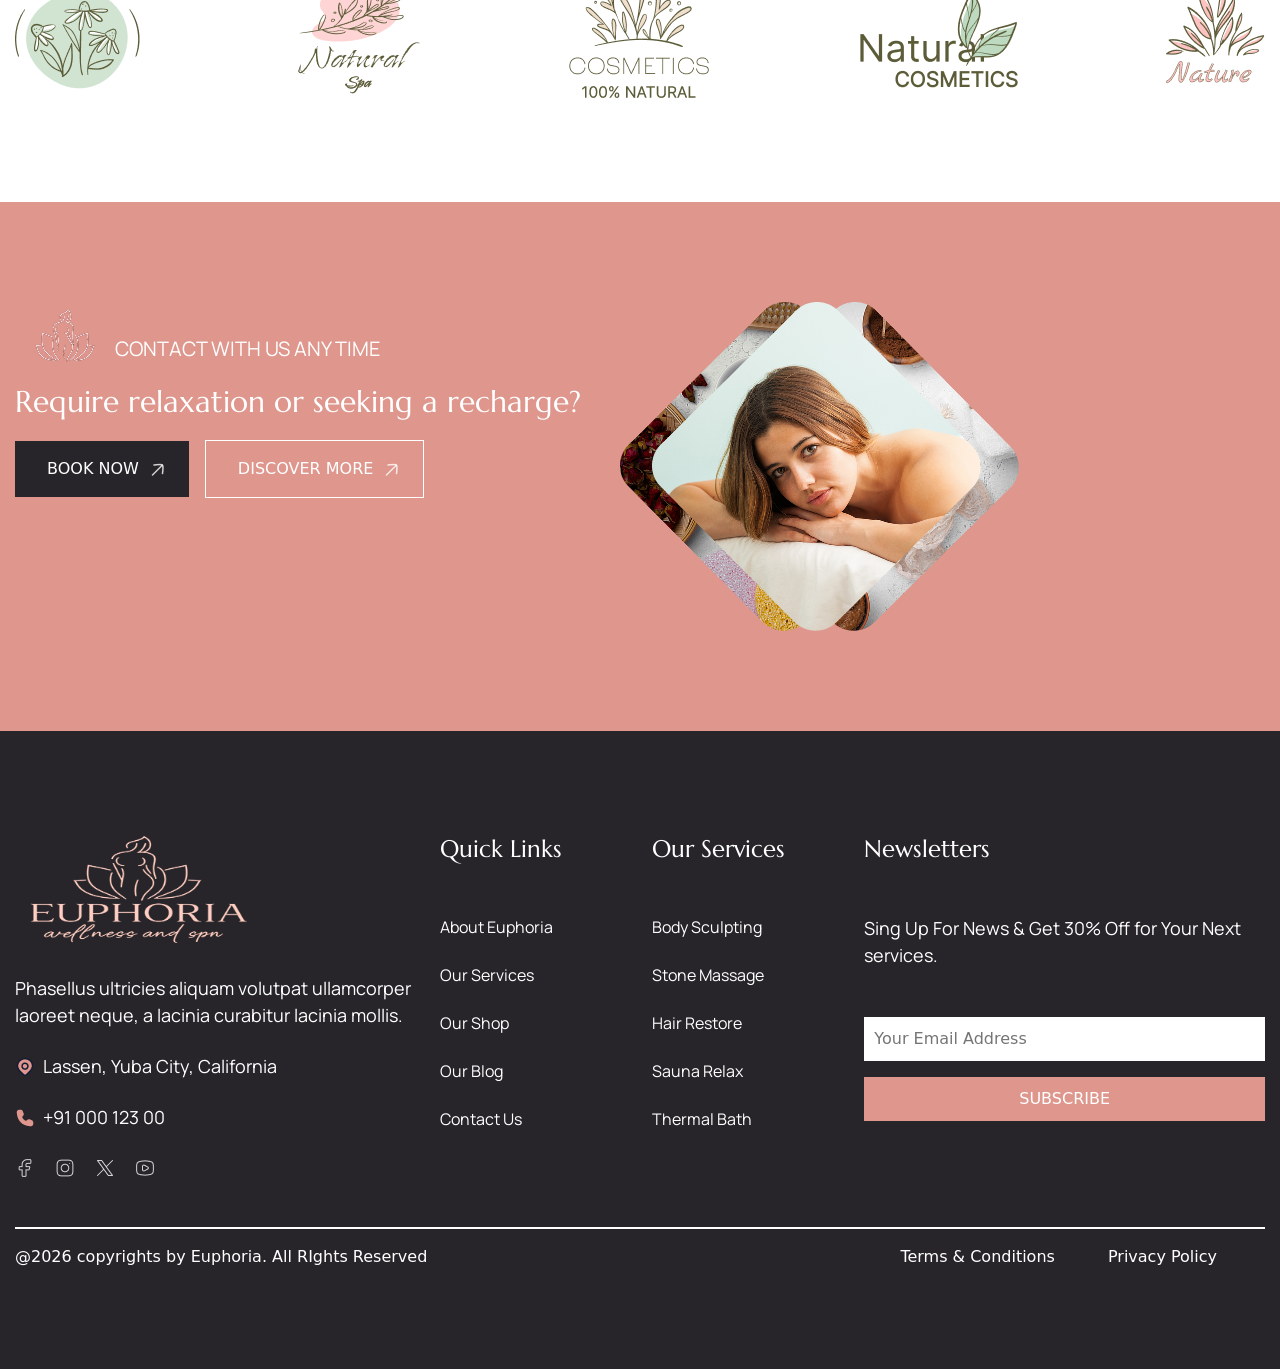
==== commit bd01518b: "updated commit 1" ====
--- a/index.html
+++ b/index.html
@@ -83,7 +83,7 @@
                             <a class="nav-link text-white" href="./service.html">Services</a>
                         </li>
                         <li class="nav-item">
-                            <a class="nav-link text-white" href="">Shop</a>
+                            <a class="nav-link text-white" href="#">Shop</a>
                         </li>
                         <li class="nav-item">
                             <a class="nav-link text-white" href="./about.html">About</a>
@@ -237,7 +237,7 @@
             </div>
             <div class="row">
                 <div class="col-12 col-md-6 col-lg-6 col-xl-3">
-                    <div class="o-t-box bg-white">
+                    <div class="o-t-box p-3 bg-white">
                         <div class="o-t-box-1">
                             <div><img src="./assets/black-arrow.png" alt=""></div>
                         </div>
@@ -246,7 +246,7 @@
                     </div>
                 </div>
                 <div class="col-12 col-md-6 col-lg-6 col-xl-3">
-                    <div class="o-t-box bg-white">
+                    <div class="o-t-box p-3 bg-white">
                         <div class="o-t-box-1">
                             <div><img src="./assets/black-arrow.png" alt=""></div>
                         </div>
@@ -255,7 +255,7 @@
                     </div>
                 </div>
                 <div class="col-12 col-md-6 col-lg-6 col-xl-3">
-                    <div class="o-t-box bg-white">
+                    <div class="o-t-box p-3 bg-white">
                         <div class="o-t-box-1">
                             <div><img src="./assets/black-arrow.png" alt=""></div>
                         </div>
@@ -264,7 +264,7 @@
                     </div>
                 </div>
                 <div class="col-12 col-md-6 col-lg-6 col-xl-3">
-                    <div class="o-t-box bg-white">
+                    <div class="o-t-box p-3 bg-white">
                         <div class="o-t-box-1">
                             <div><img src="./assets/black-arrow.png" alt=""></div>
                         </div>
@@ -1241,8 +1241,8 @@
                                     alt=""></a>
                         </div>
                         <div class="contact-btn-2 d-flex ms-3">
-                            <a class="secondary-btn" href="">BOOK NOW <img class="arrow" src="./assets/right-arrow.png"
-                                    alt=""></a>
+                            <a class="secondary-btn" href="">DISCOVER MORE <img class="arrow"
+                                    src="./assets/right-arrow.png" alt=""></a>
                         </div>
                     </div>
                 </div>
--- a/css/style.css
+++ b/css/style.css
@@ -1123,6 +1123,10 @@
     font-size: 16px;
 }
 
+.ft-links:hover {
+    color: var(--secondary-color) !important;
+}
+
 .newsletter-form {
     display: flex;
     flex-direction: column;
@@ -1161,6 +1165,191 @@
 /* Media Query Starts */
 
 @media screen and (max-width:1200px) {
+
+    /* Header */
+
+    .navbar-nav {
+        flex-direction: row !important;
+    }
+
+    .navbar-collapse {
+        display: flex;
+        align-items: center;
+    }
+
+    .navbar-nav {
+        margin: 0 auto;
+        flex: 1;
+        justify-content: center;
+        flex-wrap: nowrap;
+    }
+
+    .icons {
+        flex-shrink: 0;
+        margin-left: auto;
+    }
+
+    /* About Section */
+
+    .about-us {
+        justify-content: center;
+        margin-bottom: 30px;
+    }
+
+    .about-us-content .title2 {
+        text-align: center;
+        margin: 0 auto 30px;
+    }
+
+    .about-us-content .sub-title {
+        text-align: center;
+        margin: 0 auto 30px;
+    }
+
+    .about-us-line {
+        margin: 0 auto;
+    }
+
+    .about-us-btm-cnt {
+        margin: 0 auto;
+    }
+
+    .about-us-btn {
+        text-align: center;
+        margin-bottom: 50px;
+        margin-top: 20px;
+    }
+
+    .about-us-images {
+        max-width: 600px;
+        margin: 0 auto;
+    }
+
+    /* Membership Section */
+
+    .mem-card {
+        flex-direction: column;
+    }
+
+    .mem-img {
+        width: 100%;
+    }
+
+    .mem-img img {
+        width: 100%;
+        height: auto;
+        object-fit: cover;
+    }
+
+}
+
+@media screen and (max-width:1024px) {
+
+    /* Header Section */
+
+    .top-bar-cnt {
+        justify-content: center;
+        flex-wrap: wrap;
+        gap: 10px;
+    }
+
+
+    /* Our Treatment Section */
+
+    .o-t-s-img {
+        max-width: 200px;
+        top: -100px;
+    }
+
+    .o-t-box,
+    .o-t-box-black {
+        margin: 10px;
+    }
+
+    /* What Else Section */
+
+    .what-else {
+        flex-wrap: wrap;
+    }
+
+    .what-else-hdr {
+        justify-content: center !important;
+    }
+
+    .what-else-left .title2 {
+        text-align: center;
+    }
+
+    .what-else-right {
+        display: flex;
+        justify-content: center;
+        width: 100%;
+    }
+
+    /* Special Treatment Section */
+
+    .s-t-middle-pic img {
+        max-width: 300px !important;
+        height: 390px;
+    }
+
+    .s-t-middle-img {
+        height: 340px !important;
+        top: 38px;
+        left: 55px;
+    }
+
+    .s-t-bottom-part {
+        flex-direction: column;
+        align-items: center;
+        gap: 50px;
+    }
+
+    .s-t-middle {
+        order: 1;
+    }
+
+    .s-t-left {
+        order: 2;
+    }
+
+    .s-t-right {
+        order: 3;
+    }
+
+    /* Easy Steps */
+
+    .pink-left-corner {
+        max-width: 300px;
+    }
+
+    .easy-step-section .title2 {
+        margin-bottom: 30px;
+    }
+
+    .easy-step-middle-portion {
+        gap: 20px;
+    }
+
+    .m-p-desc {
+        margin-bottom: 30px;
+    }
+
+    .easy-step-bottom-portion {
+        gap: 25px;
+    }
+
+    /* Faq Section */
+
+    .faq-img-2 img {
+        max-width: 350px;
+    }
+
+}
+
+@media screen and (max-width:992px) {
+
+
     /* Header Section */
 
     .navbar-collapse {
@@ -1224,13 +1413,23 @@
     .navbar-nav {
         flex-direction: column !important;
         align-items: center;
-        justify-content: center;
-        align-items: center;
-    }
-
-    .navbar-nav .nav-item {
+        justify-content: flex-start;
+        flex: 0 0 auto;
+    }
+
+    .nav-item {
         margin-bottom: 10px;
         margin-left: 0;
+    }
+
+    .icons {
+        margin-top: 30px;
+        display: flex;
+        justify-content: center;
+        gap: 20px;
+        padding-bottom: 30px;
+        width: 100%;
+        flex: 0 0 auto;
     }
 
     .icons-svg {
@@ -1262,167 +1461,6 @@
         height: 100vh;
     }
 
-
-    /* About Section */
-
-    .about-us {
-        justify-content: center;
-        margin-bottom: 30px;
-    }
-
-    .about-us-content .title2 {
-        text-align: center;
-        margin: 0 auto 30px;
-    }
-
-    .about-us-content .sub-title {
-        text-align: center;
-        margin: 0 auto 30px;
-    }
-
-    .about-us-line {
-        margin: 0 auto;
-    }
-
-    .about-us-btm-cnt {
-        margin: 0 auto;
-    }
-
-    .about-us-btn {
-        text-align: center;
-        margin-bottom: 50px;
-        margin-top: 20px;
-    }
-
-    .about-us-images {
-        max-width: 600px;
-        margin: 0 auto;
-    }
-
-    /* Membership Section */
-
-    .mem-card {
-        flex-direction: column;
-    }
-
-    .mem-img {
-        width: 100%;
-    }
-
-    .mem-img img {
-        width: 100%;
-        height: auto;
-        object-fit: cover;
-    }
-
-}
-
-@media screen and (max-width:1024px) {
-
-    /* Header Section */
-
-    .top-bar-cnt {
-        justify-content: center;
-        flex-wrap: wrap;
-        gap: 10px;
-    }
-
-
-    /* Our Treatment Section */
-
-    .o-t-s-img {
-        max-width: 200px;
-        top: -100px;
-    }
-
-    .o-t-box,
-    .o-t-box-black {
-        margin: 10px;
-    }
-
-    /* What Else Section */
-
-    .what-else {
-        flex-wrap: wrap;
-    }
-
-    .what-else-hdr {
-        justify-content: center !important;
-    }
-
-    .what-else-left .title2 {
-        text-align: center;
-    }
-
-    .what-else-right {
-        display: flex;
-        justify-content: center;
-        width: 100%;
-    }
-
-    /* Special Treatment Section */
-
-    .s-t-middle-pic img {
-        max-width: 300px !important;
-        height: 390px;
-    }
-
-    .s-t-middle-img {
-        height: 340px !important;
-        top: 38px;
-        left: 55px;
-    }
-
-    .s-t-bottom-part {
-        flex-direction: column;
-        align-items: center;
-        gap: 50px;
-    }
-
-    .s-t-middle {
-        order: 1;
-    }
-
-    .s-t-left {
-        order: 2;
-    }
-
-    .s-t-right {
-        order: 3;
-    }
-
-    /* Easy Steps */
-
-    .pink-left-corner {
-        max-width: 300px;
-    }
-
-    .easy-step-section .title2 {
-        margin-bottom: 30px;
-    }
-
-    .easy-step-middle-portion {
-        gap: 20px;
-    }
-
-    .m-p-desc {
-        margin-bottom: 30px;
-    }
-
-    .easy-step-bottom-portion {
-        gap: 25px;
-    }
-
-    /* Faq Section */
-
-    .faq-img-2 img {
-        max-width: 350px;
-    }
-
-}
-
-@media screen and (max-width:992px) {
-
     /* Hours Section */
 
     .hours-black-box>div {
